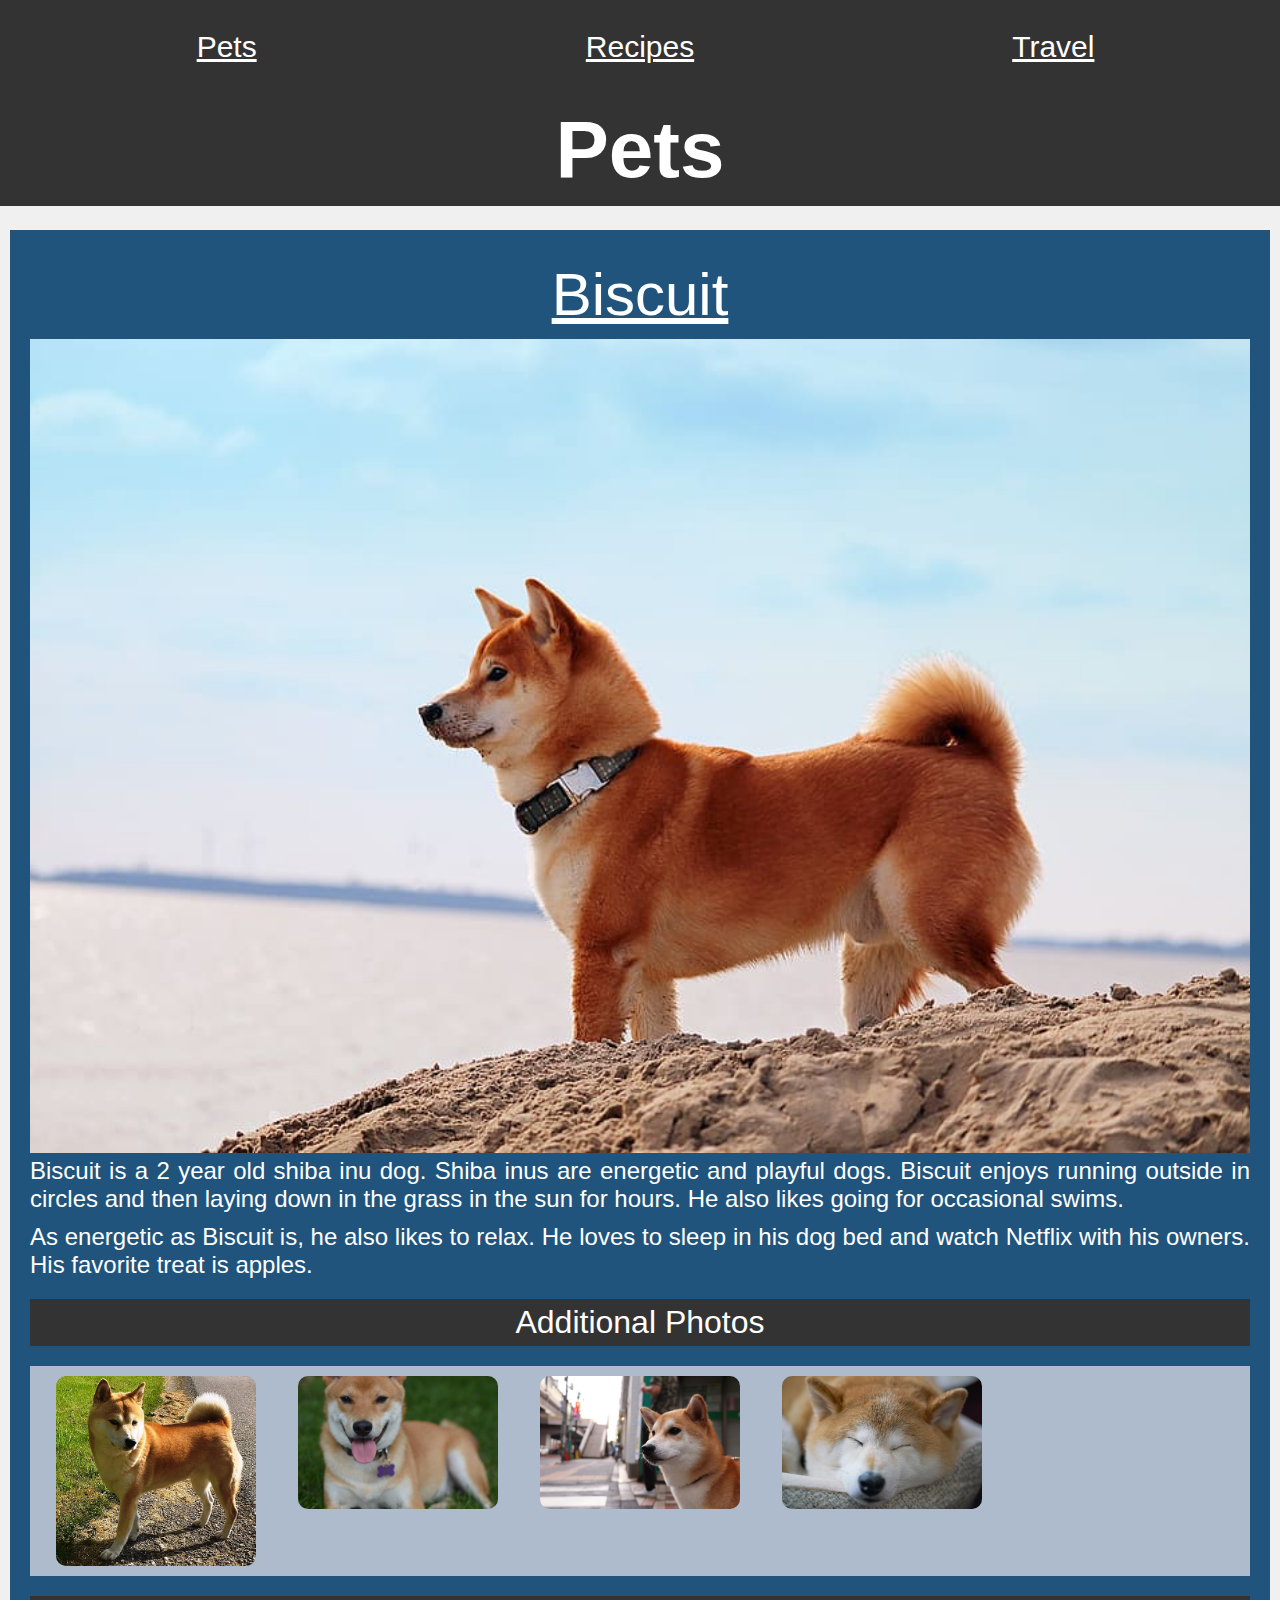
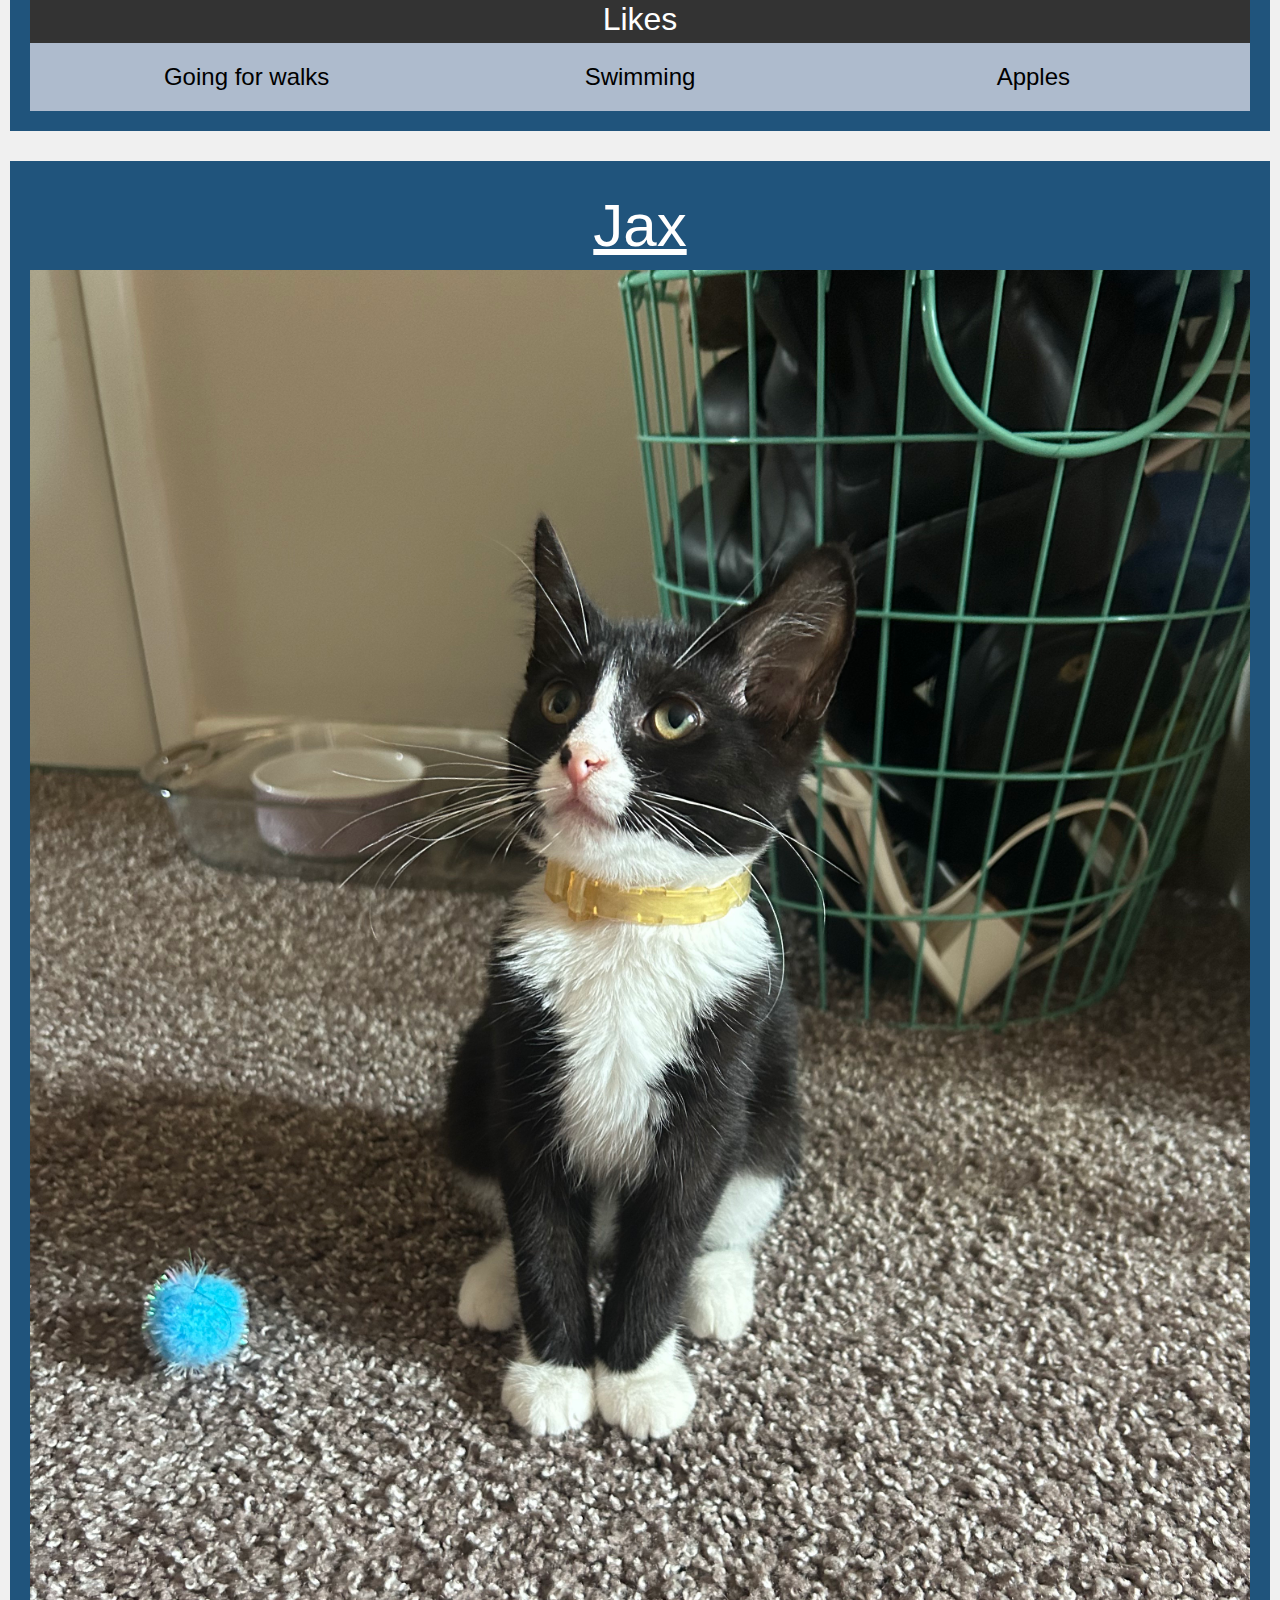
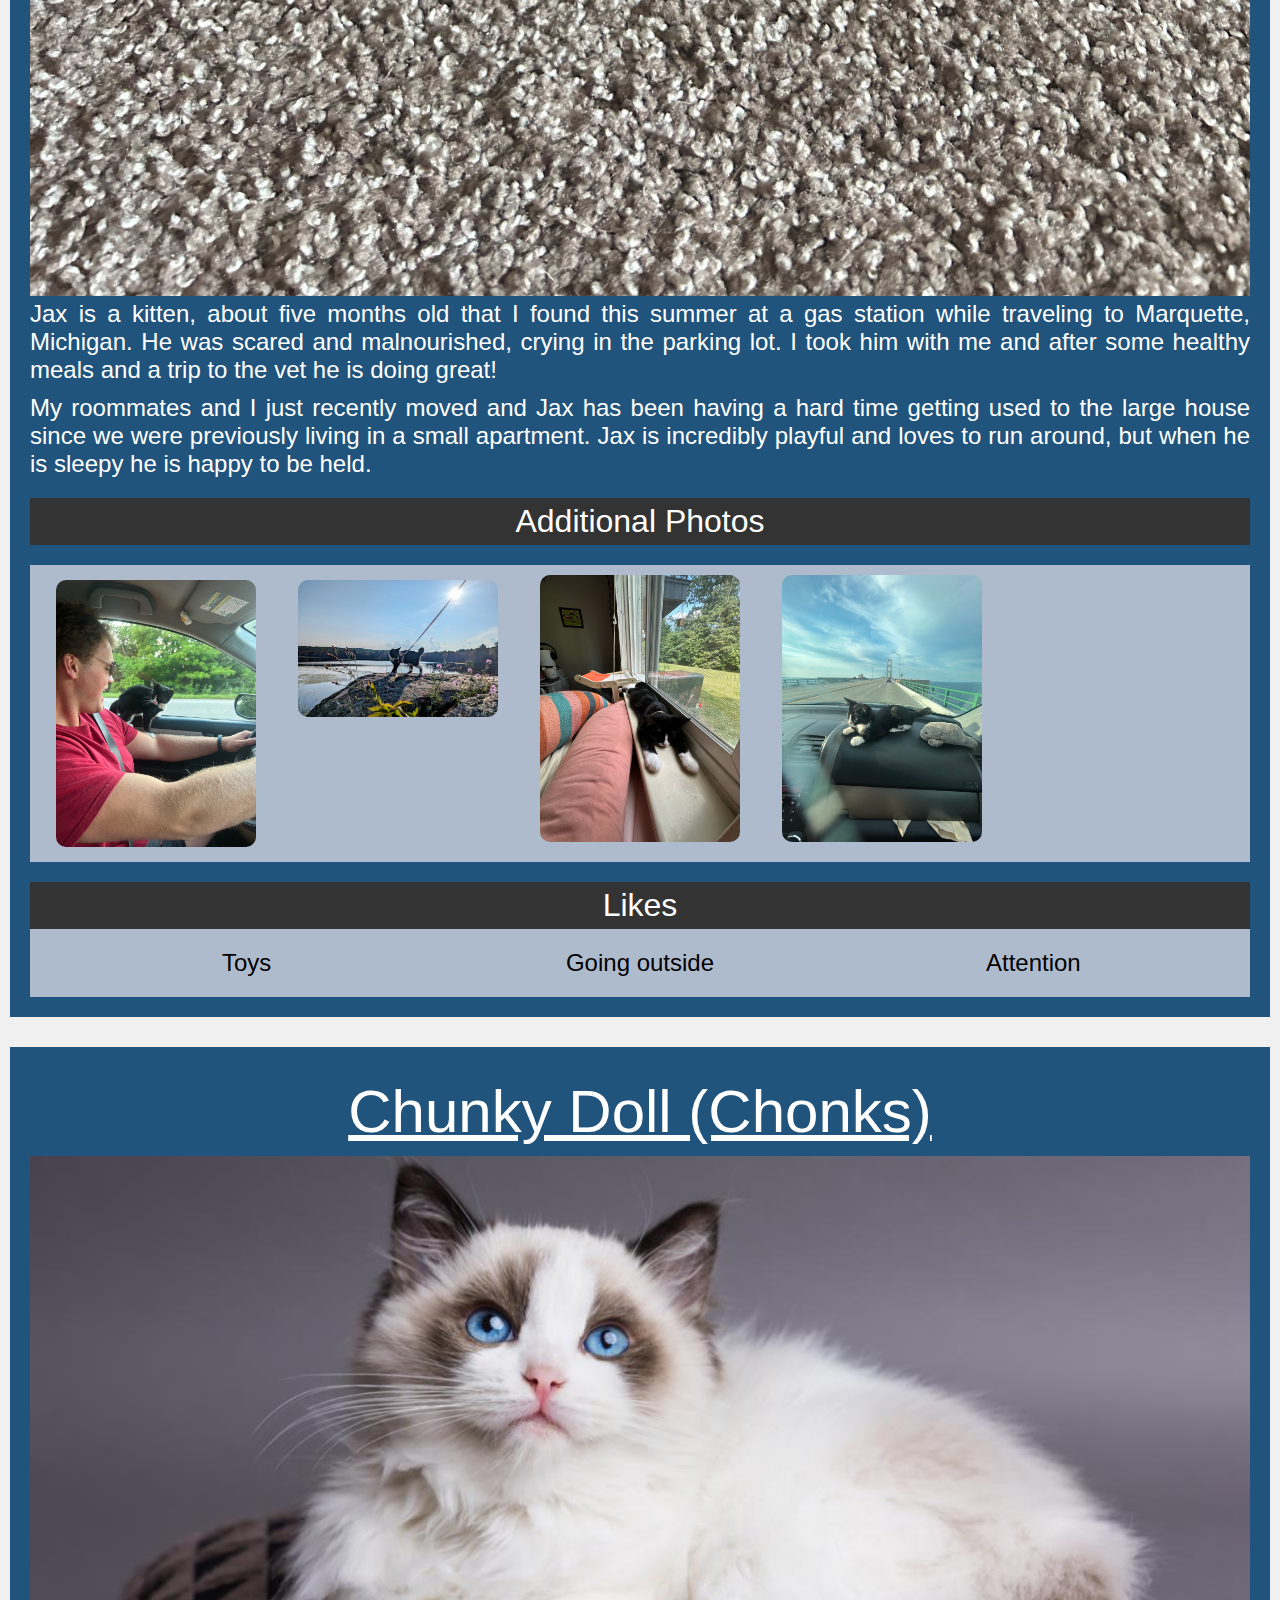
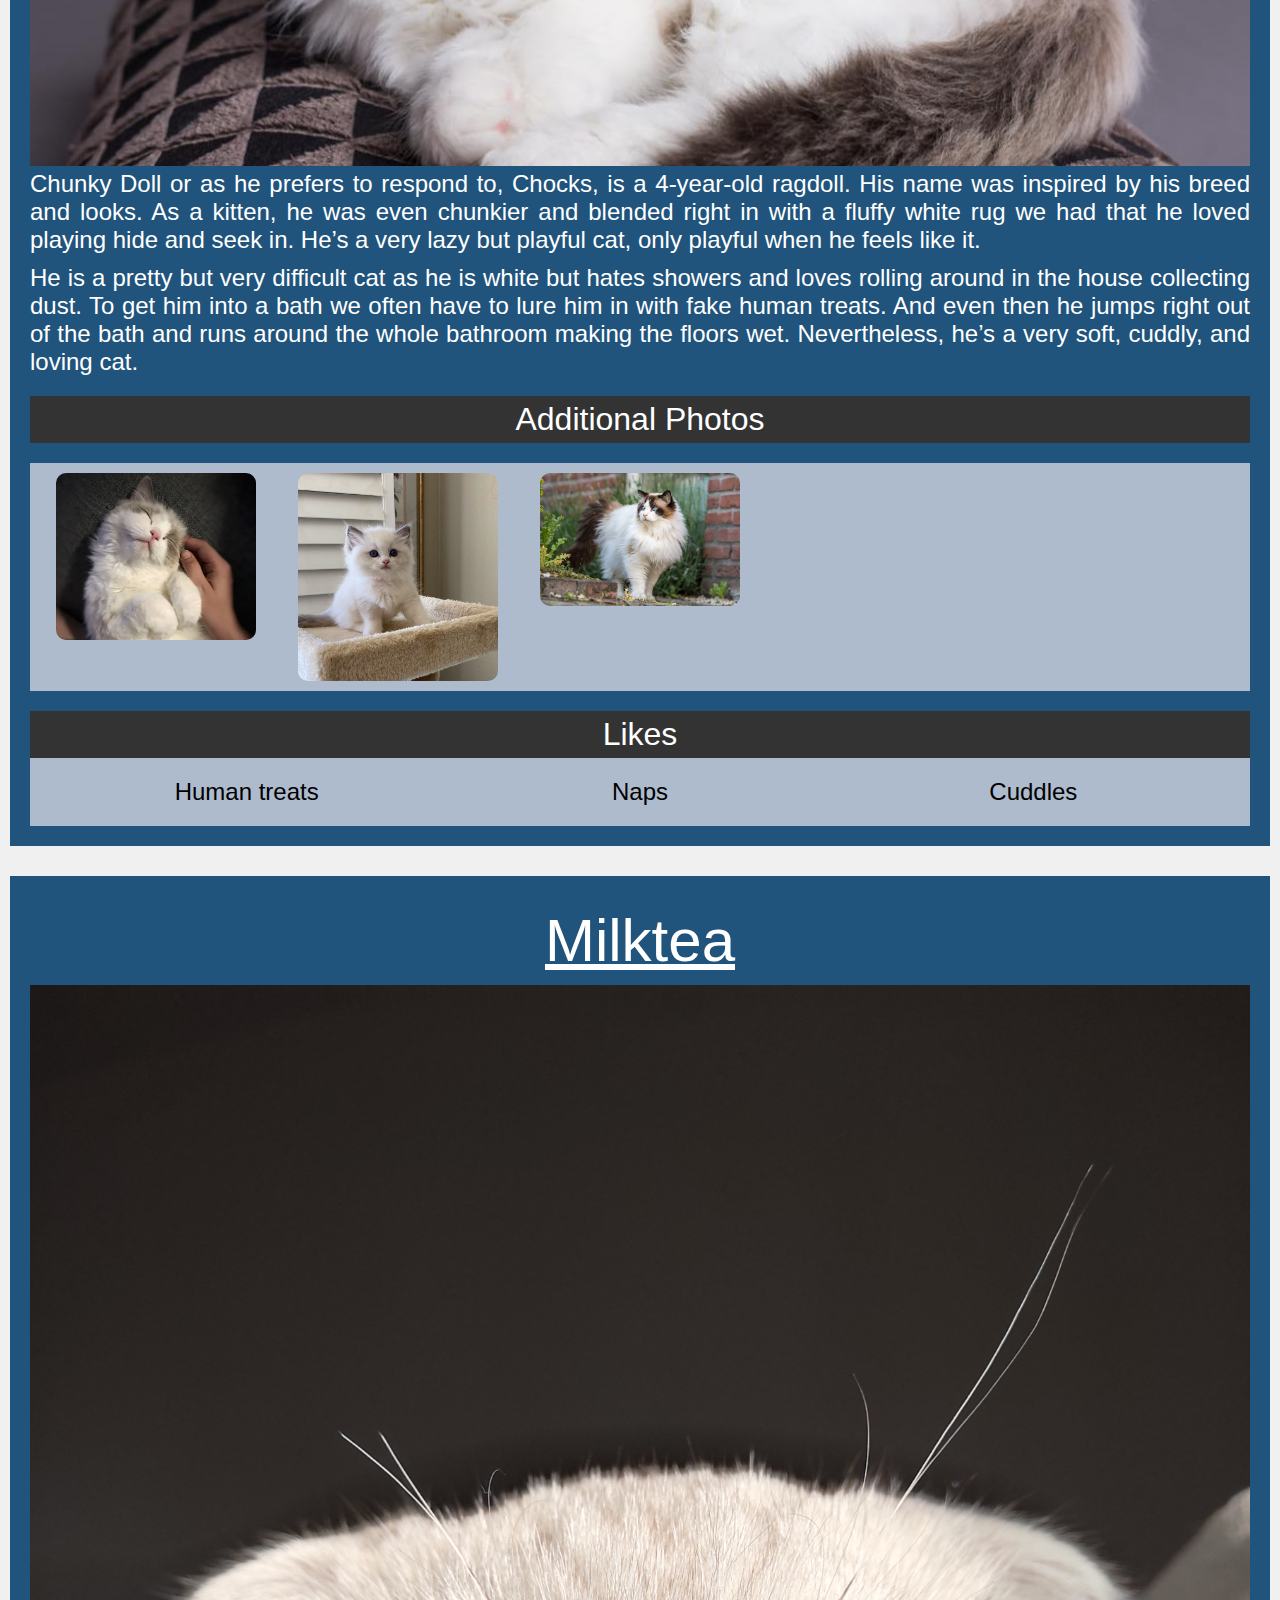
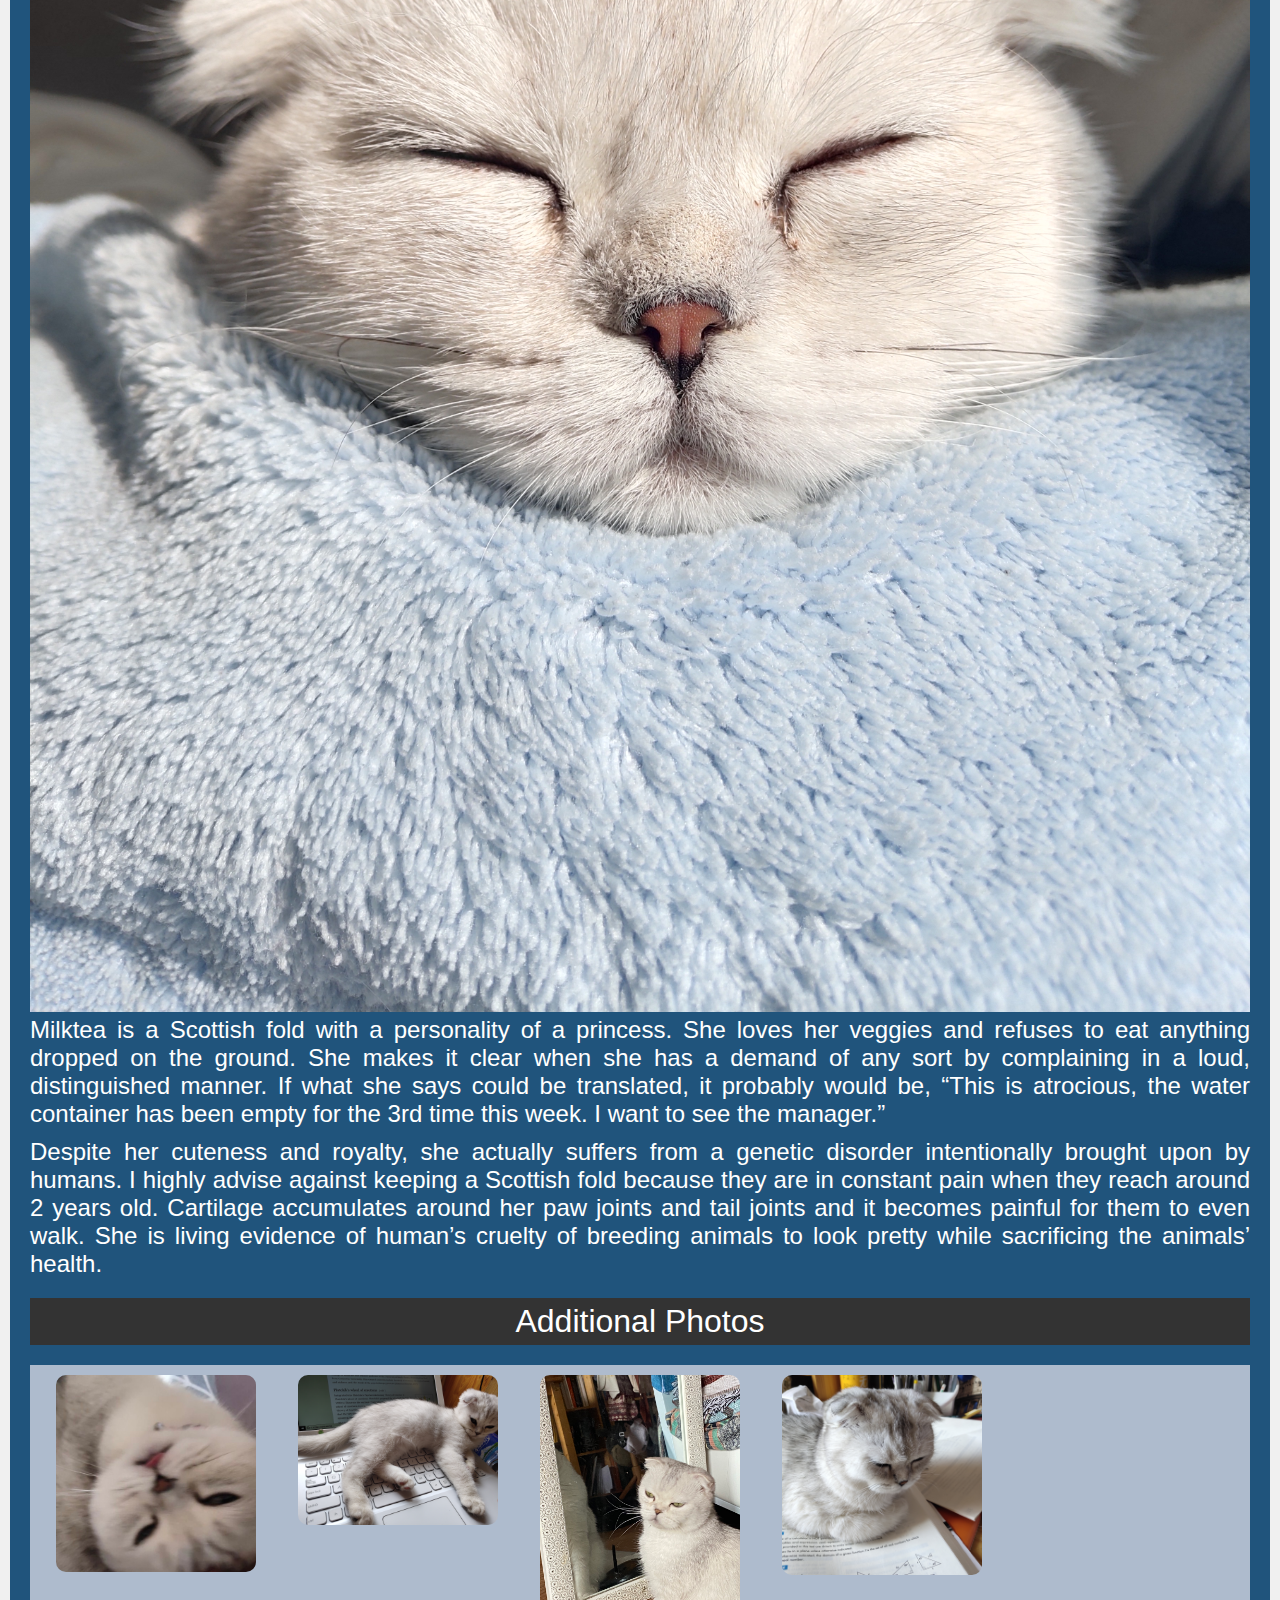
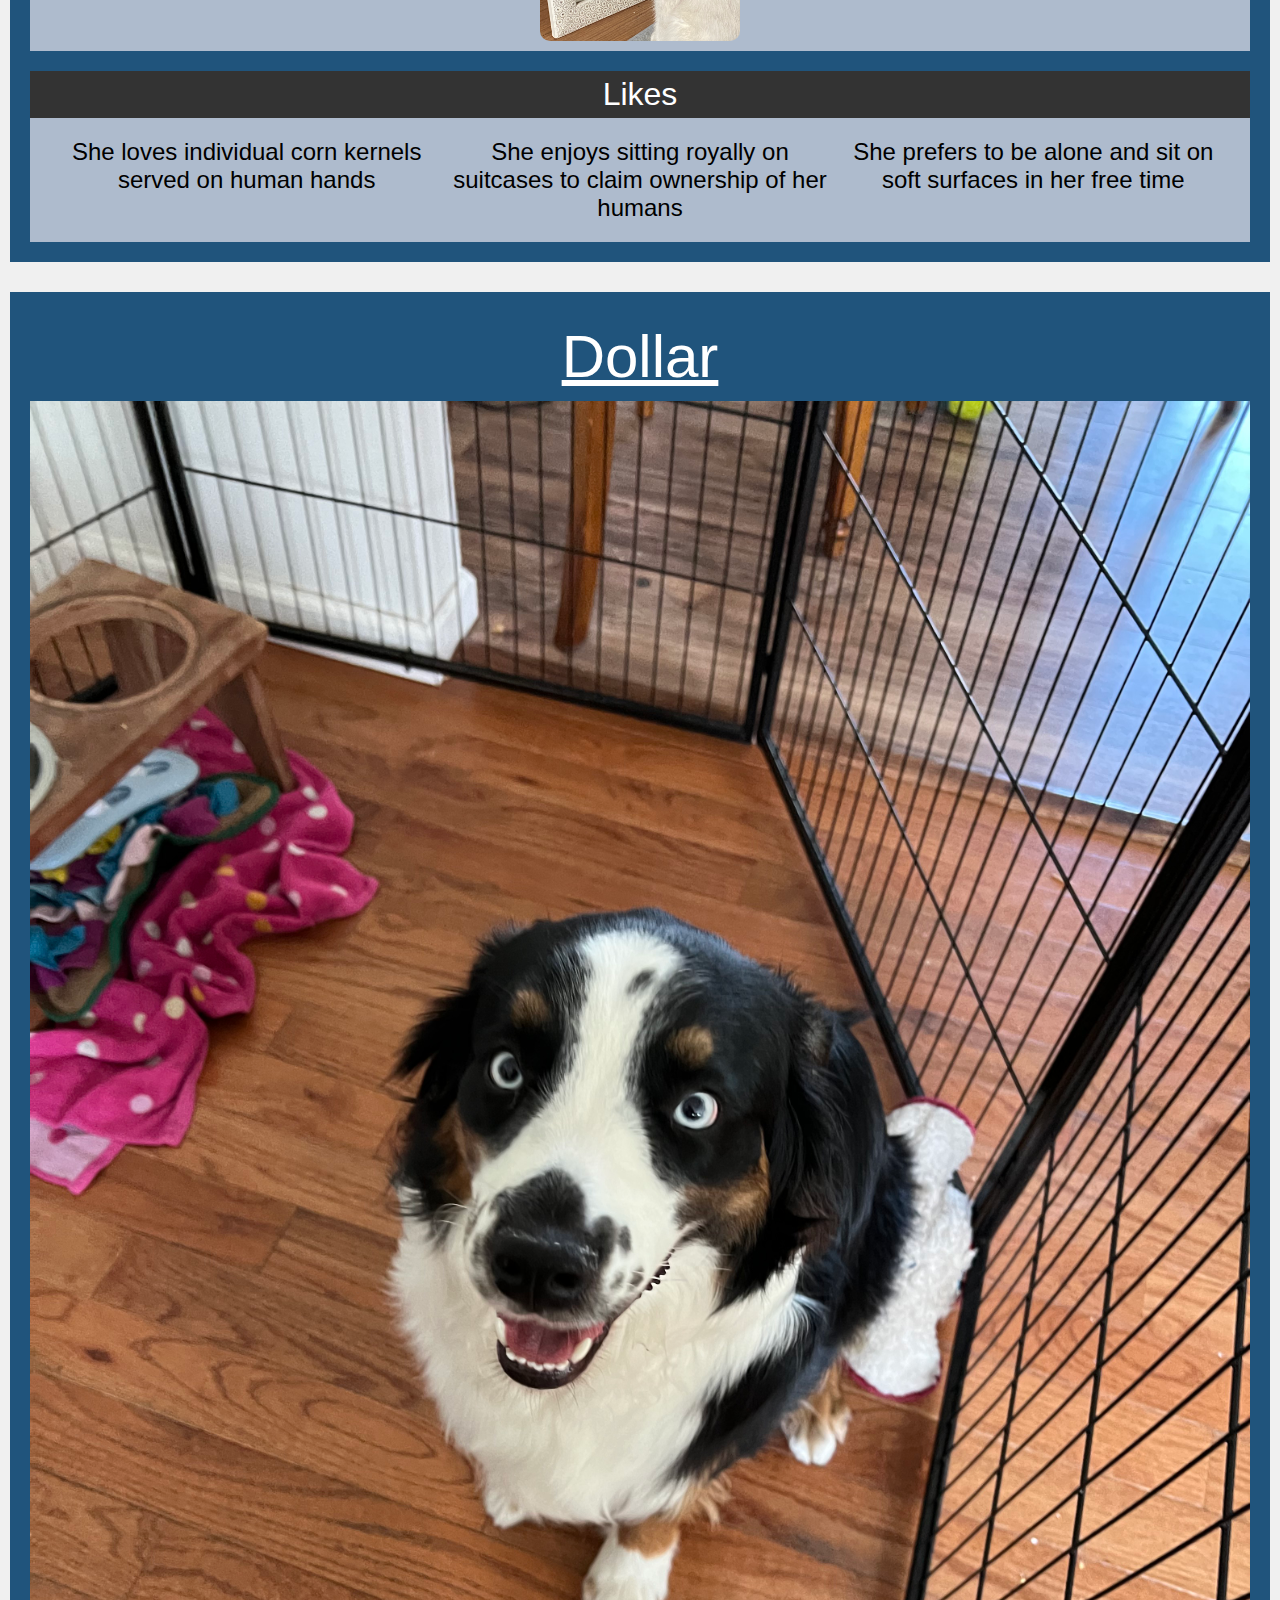
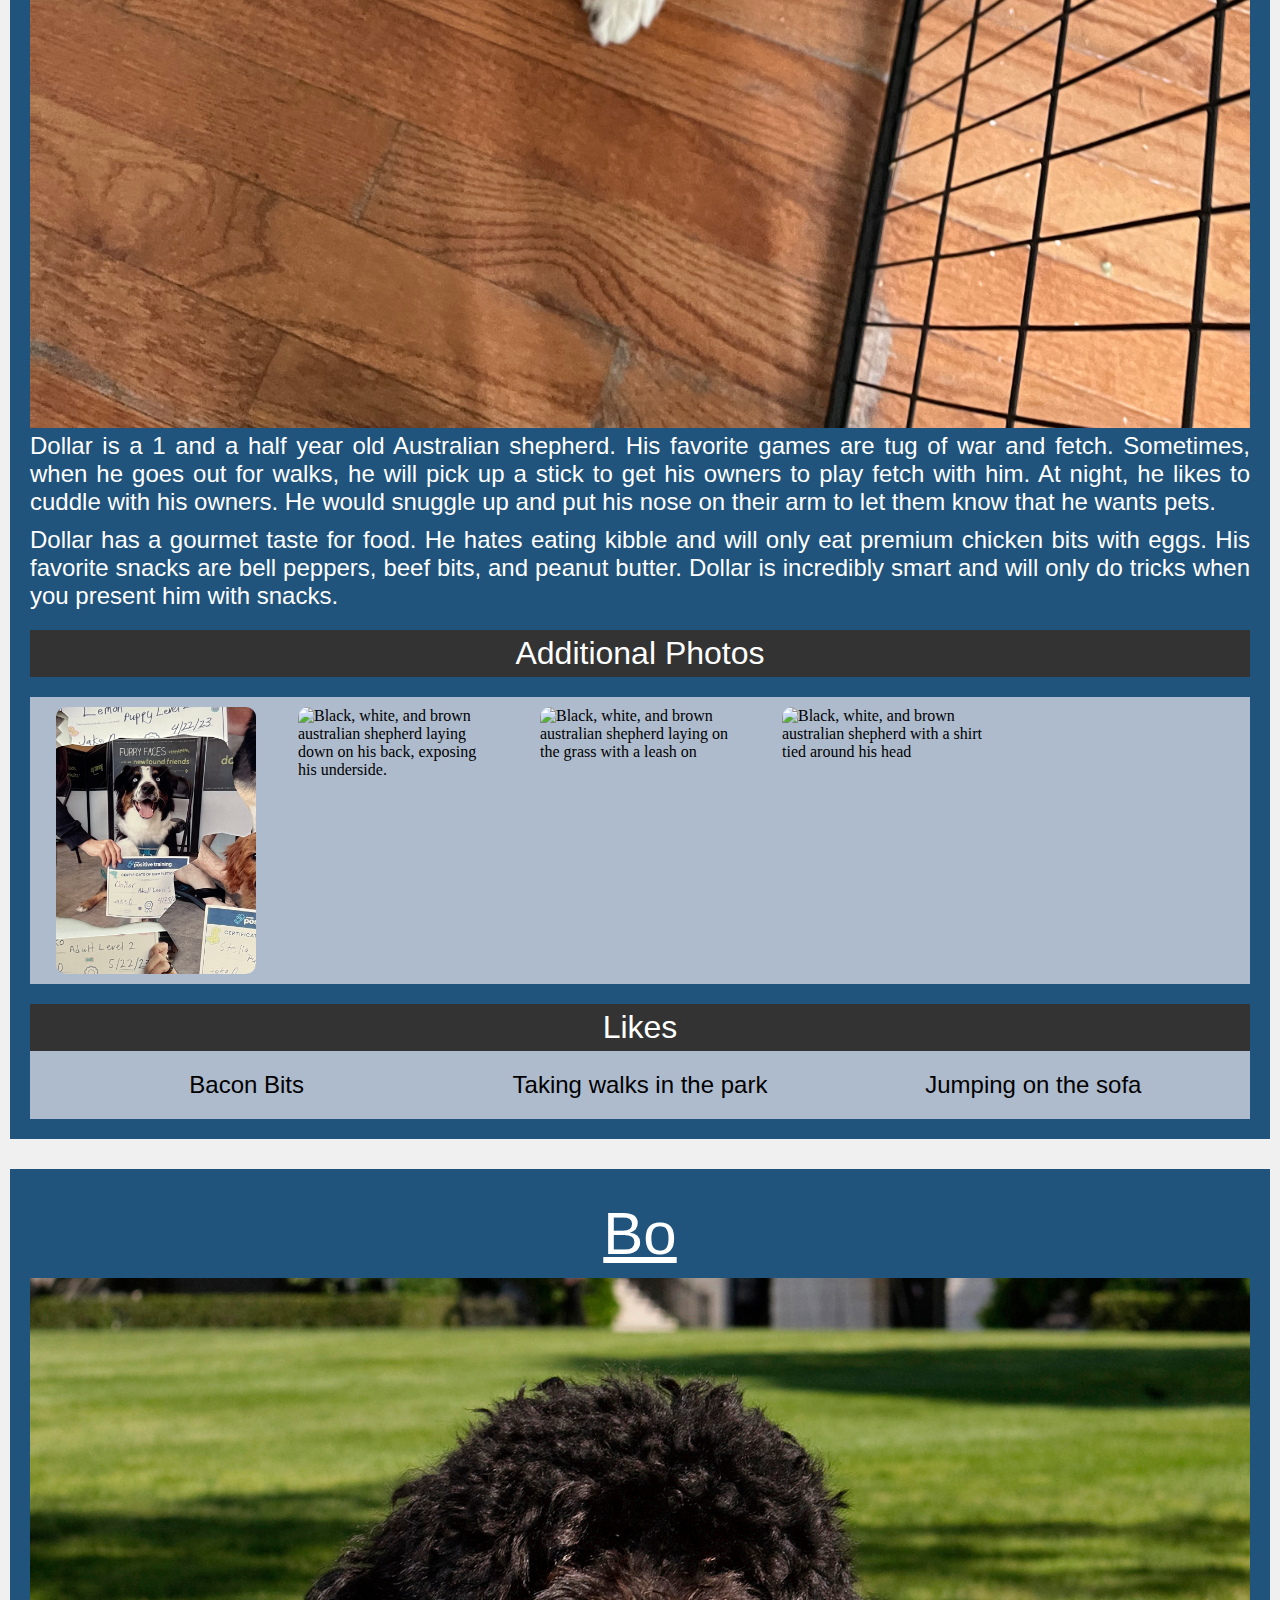
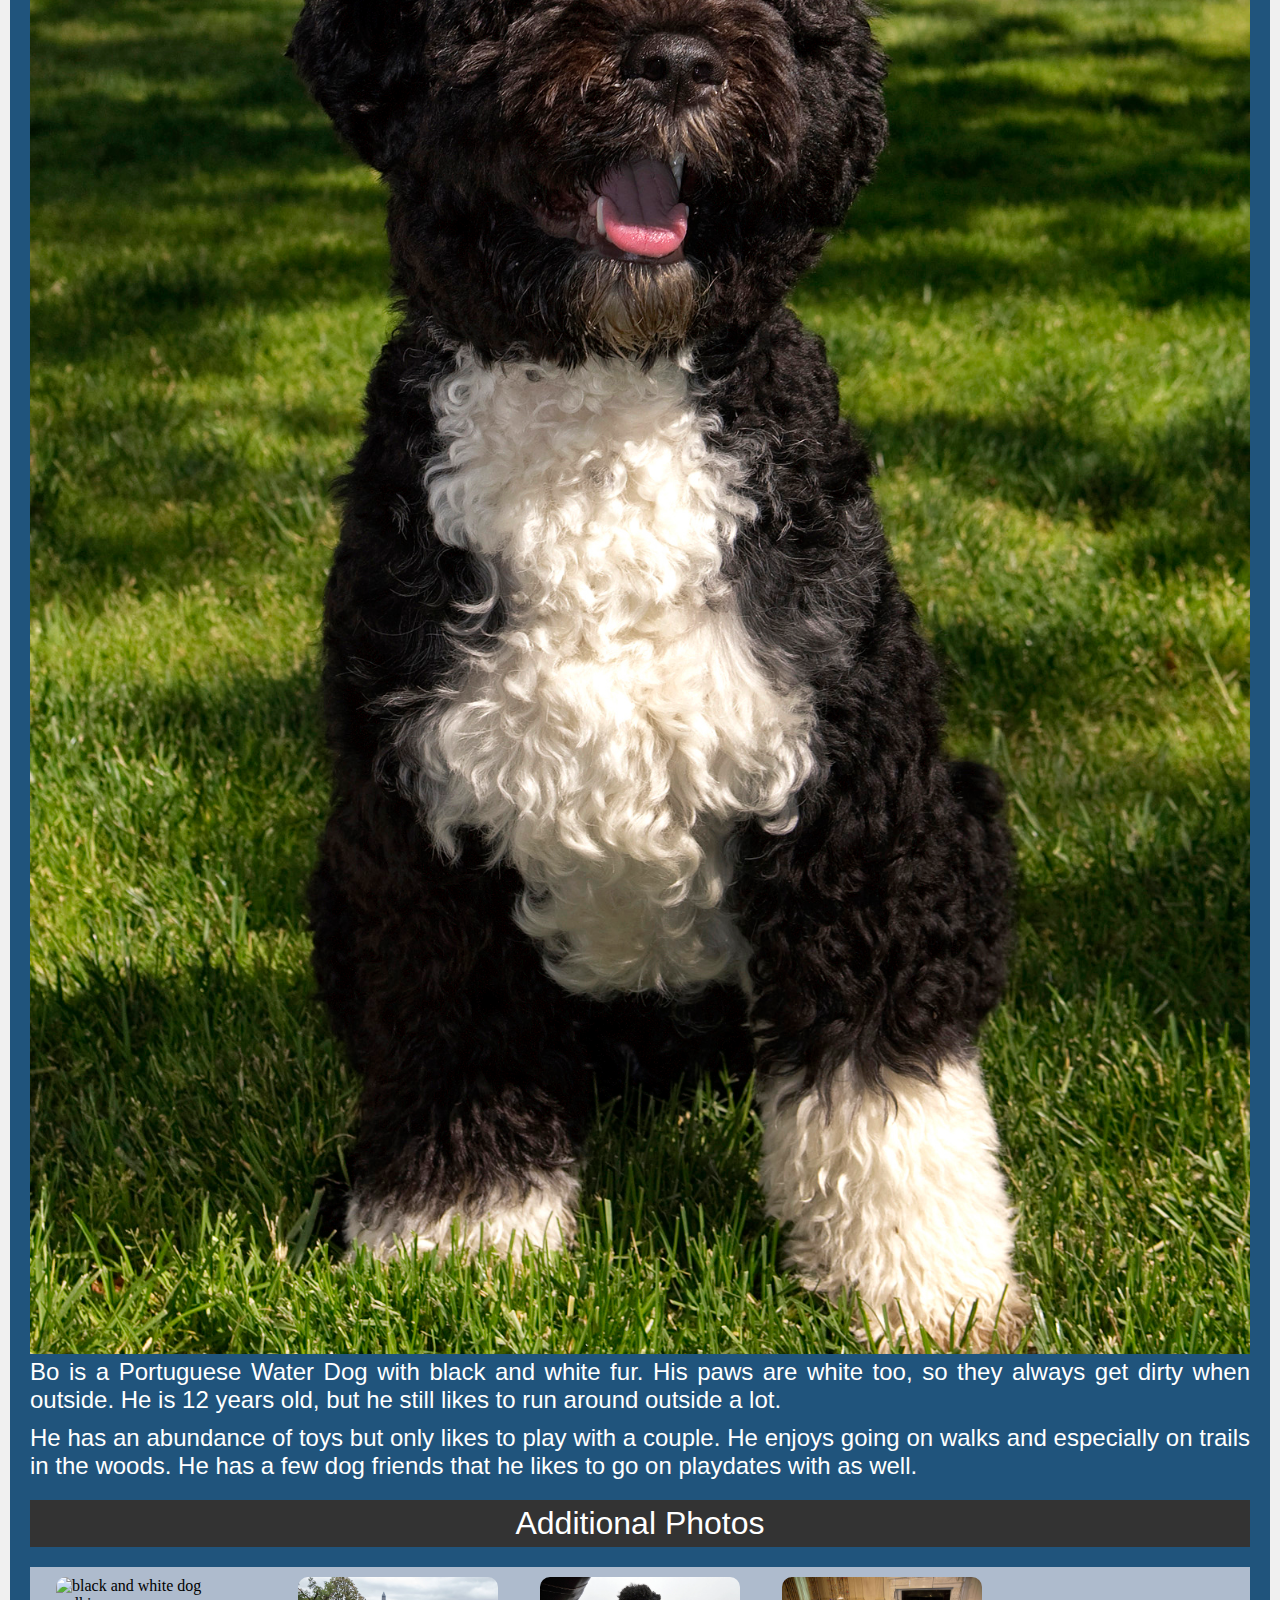
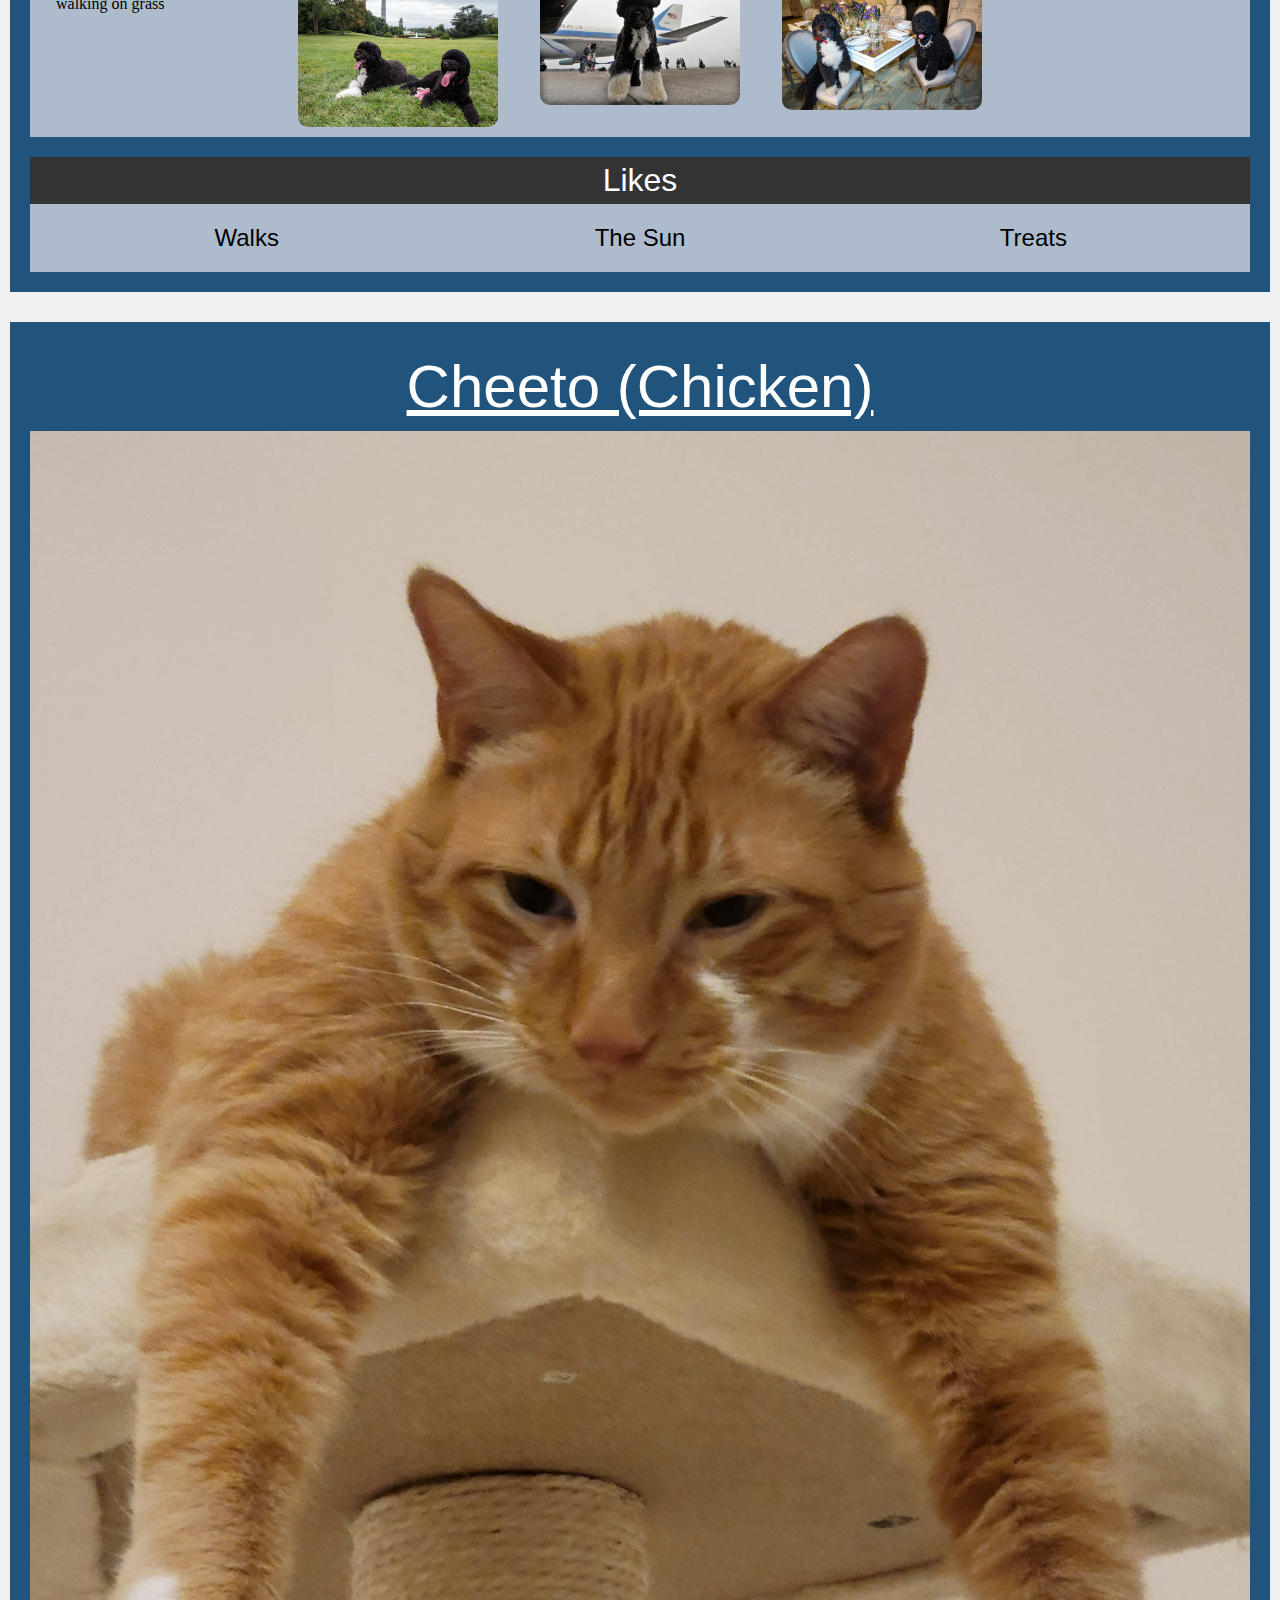
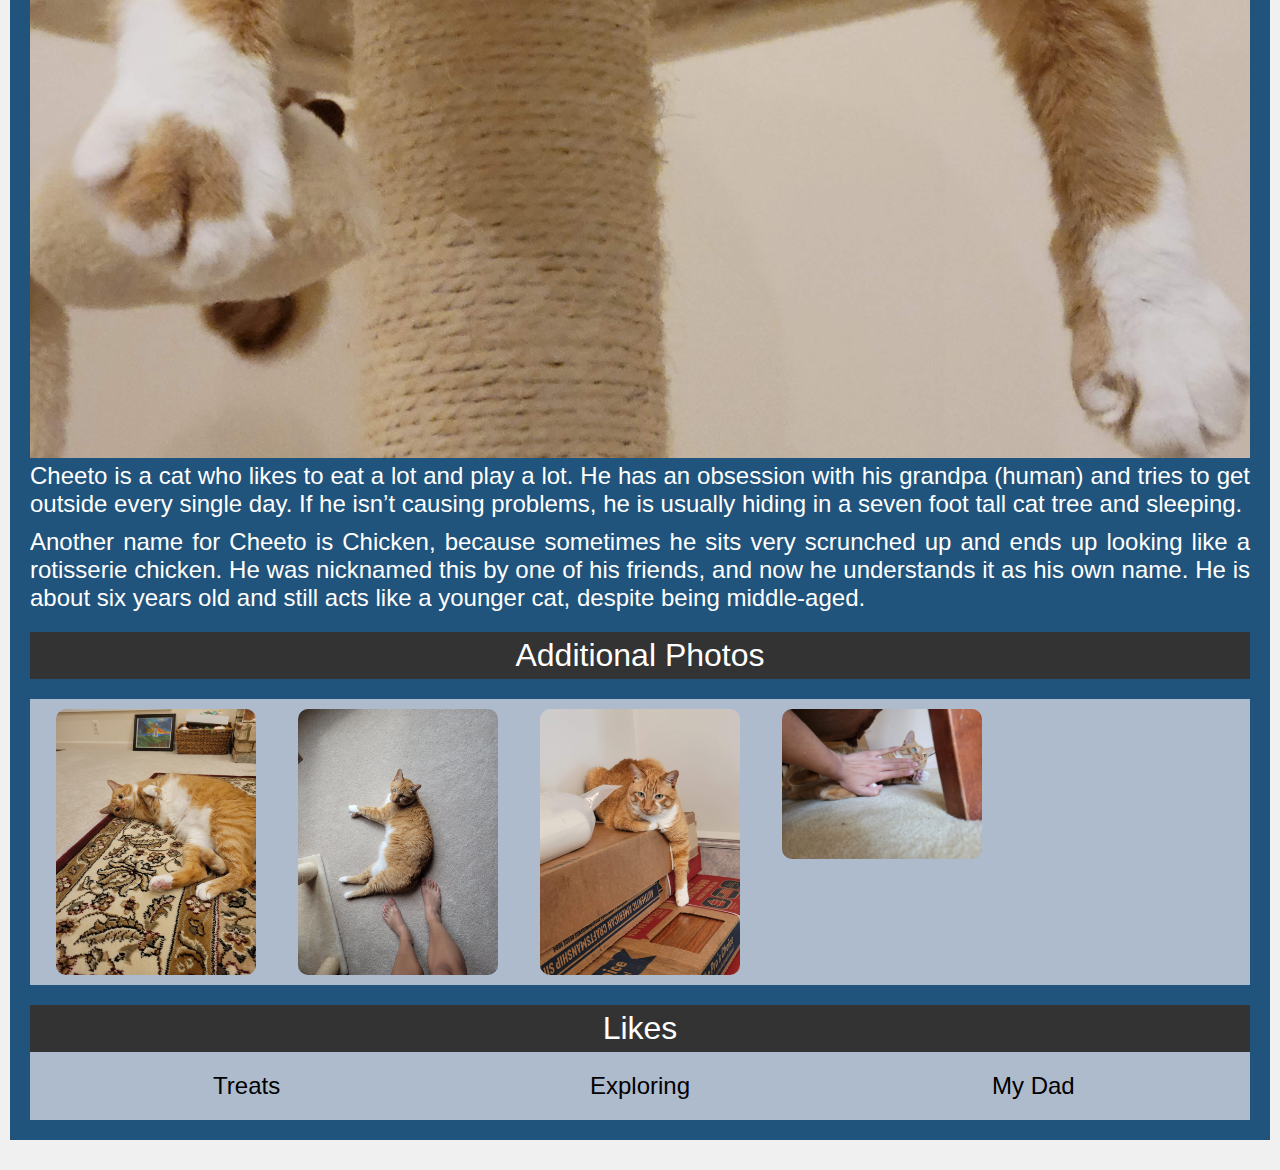
==== index.html @ c6fe86e6 "tablet view complete other than the new unique change" ====
<!DOCTYPE html>
<html lang="en">
<head>
    <meta charset="UTF-8">
    <meta name="viewport" content="width=device-width, initial-scale=1.0">
    <title>Pets</title>
    <link rel="stylesheet" href="css/style.css">
    <link rel="stylesheet" href="css/reset.css">
</head>
<body>
    <div class="skip">
        <a href = "">Skip to Main Content</a>
    </div>
    
    <div class="headerPlusNav">
            <div class="nav-bar" id="navBar">
                <div class="nav-toggle" id="navToggle" onclick="show()">
                    <span></span>
                    <span></span>
                    <span></span>
                </div>
                <ul class="nav-links" id="navLinks">
                    <li class="pets-link"> <a href="index.html">Pets</a></li>
                    <li class="recipes-link"> <a href="recipes.html">Recipes</a></li>
                    <li class="travel-link"> <a href="travel.html">Travel</a></li>
                </ul>
            </div>
        <header><h1>Pets</h1></header>
    </div>
    <main class= "content" id = "main"> 
        <div class="item-container">
            <h2>Biscuit</h2>

            <img src="Images/biscuit1.jpeg" 
            class="title-img" alt="Shiba inu sitting in front of pond with stones in the background" width="400">
            <p> Biscuit is a 2 year old shiba inu dog. Shiba inus are energetic and playful dogs. Biscuit enjoys running outside in circles and then laying down in the grass in the sun for hours. He also likes going for occasional swims.
            </p> <p> As energetic as Biscuit is, he also likes to relax. He loves to sleep in his dog bed and watch Netflix with his owners. His favorite treat is apples.
            </p>
            <h3>Additional Photos</h3>
            <div class="additional-photos">
                <img src="Images/biscuit2.jpeg" 
                alt="Biscuit standing in the sunlight" width="200">
                <img src="Images/biscuit3.jpeg" 
                alt="Biscuit smiling for the camera " width="200">
                <img src="Images/biscuit4.jpeg" 
                alt="Biscuit standing near the road" width="200">
                <img src="Images/biscuit5.jpeg" 
                alt="Biscuit sleeping" width="200">
            </div>
            <h3>Likes</h3> <ul>
            <div class="likes">
                    <li>Going for walks</li>
                    <li>Swimming</li>
                    <li>Apples</li>
                </div>
                </ul>
            <!-- Allison Lee -->
        </div>
        
        <div class="item-container">
            <h2>Jax</h2>

            <img src="Images/Jax.jpg" 
            class="title-img" alt="A black and white kitten sitting down and wearing a yellow collar." width="400">
            <p> Jax is a kitten, about five months old that I found this summer at a gas station while traveling to Marquette, Michigan. He was scared and malnourished, crying in the parking lot. I took him with me and after some healthy meals and a trip to the vet he is doing great!</P>
            <p> My roommates and I just recently moved and Jax has been having a hard time getting used to the large house since we were previously living in a small apartment. Jax is incredibly playful and loves to run around, but when he is sleepy he is happy to be held. </p>
            <h3>Additional Photos</h3>
            <div class="additional-photos">
                <img class = "thumbnail" src="Images/JaxandMax.jpg" 
                alt="Black and white kitten standing on the driver’s arm while on a road trip." width="200">
                <img class = "thumbnail" src="Images/JaxHarlowLake.jpg" 
                alt="Black and white kitten on a leash standing on a rock above a lake. " width="200">
                <img src="Images/JaxSleeping.jpg" 
                alt="Black and white kitten sleeping on a windowsill." width="200">
                <img src="Images/JaxDashboard.jpg" 
                alt="Black and white kitten lying on the dashboard of a car while crossing the Mackinac Bridge." width="200">
            </div>

            <h3>Likes</h3> 
            <ul>
                    <div class="likes">
                    <li>Toys</li>
                    <li>Going outside</li>
                    <li>Attention</li>
                </div>
                </ul>
            <!-- Hudson Bush -->
        </div>
        <div class="item-container">
            <h2>Chunky Doll (Chonks)</h2>
            <img class="title-img" width="400" src="Images/chonks.jpg" alt="Furry white and dark brown ragdoll.">
            <p>Chunky Doll or as he prefers to respond to, Chocks, is a 4-year-old ragdoll. His name was inspired by his breed and looks. As a kitten, he was even chunkier and blended right in with a fluffy white rug we had that he loved playing hide and seek in. He’s a very lazy but playful cat, only playful when he feels like it.</p>
            <p>He is a pretty but very difficult cat as he is white but hates showers and loves rolling around in the house collecting dust. To get him into a bath we often have to lure him in with fake human treats. And even then he jumps right out of the bath and runs around the whole bathroom making the floors wet. Nevertheless, he’s a very soft, cuddly, and loving cat.</p>
            <h3>Additional Photos</h3>
            <div class="additional-photos">
                <img width="200" src="Images/chonks_happy.JPG" alt="Younger Chonks being played with">
                <img width="200" src="Images/chonks_baby.JPG" alt="Baby Chonks on a cat bed">
                <img width="200" src="Images/chonks_neutral.JPG" alt="Chonks standing tall fully clean and white">
            </div>
            <h3>Likes</h3>
            <ul>
                <div class="likes">
                    <li>Human treats</li>
                    <li>Naps</li>
                    <li>Cuddles</li>
                </div>
                </ul>
            <!-- Syeda Shahriah -->
        </div>
        <div class="item-container">
            <h2>Milktea</h2>

            <img src="Images/Main.JPG" 
            class="title-img" alt="Milktea taking a nap" width="400">
            <p> Milktea is a Scottish fold with a personality of a princess. She loves her veggies and refuses to eat anything dropped on the ground. She makes it clear when she has a demand of any sort by complaining in a loud, distinguished manner. If what she says could be translated, it probably would be, “This is atrocious, the water container has been empty for the 3rd time this week. I want to see the manager.”
            </p> <p> Despite her cuteness and royalty, she actually suffers from a genetic disorder intentionally brought upon by humans. I highly advise against keeping a Scottish fold because they are in constant pain when they reach around 2 years old. Cartilage accumulates around her paw joints and tail joints and it becomes painful for them to even walk. She is living evidence of human’s cruelty of breeding animals to look pretty while sacrificing the animals’ health.  
            </p>
            <h3>Additional Photos</h3>
            <div class="additional-photos">
                <img src="Images/Milktea_comfy.jpg" 
                alt="Milktea enjoying a good massage" width="200">
                <img src="Images/Milktea_laptop.JPG" 
                alt="Baby Milktea On Laptop" width="200">
                <img src="Images/Milktea_mirror.jpeg" 
                alt="Milktea sighing at mirror" width="200">
                <img src="Images/Milktea_catbox.JPG" 
                alt="Milktea Catbox position" width="200">
            </div>
            <h3>Likes</h3> 
            <ul>
                <div class="likes">
                    <li>She loves individual corn kernels served on human hands</li>
                    <li>She enjoys sitting royally on suitcases to claim ownership of her humans</li>
                    <li>She prefers to be alone and sit on soft surfaces in her free time</li>
                </div>
                </ul>
            <!-- Olive Ren -->
        </div>
        <div class="item-container">
            <h2>Dollar</h2>

            <img src="Images/Dollar1.jpeg" 
            class="title-img" alt="Black, white and brown australian shepherd in a playpen looking up with a food bowl and towels on the side.             " width="400">
            <p> Dollar is a 1 and a half year old Australian shepherd. His favorite games are tug of war and fetch. Sometimes, when he goes out for walks, he will pick up a stick to get his owners to play fetch with him. At night, he likes to cuddle with his owners. He would snuggle up and put his nose on their arm to let them know that he wants pets.
            </p> <p>  Dollar has a gourmet taste for food. He hates eating kibble and will only eat premium chicken bits with eggs. His favorite snacks are bell peppers, beef bits, and peanut butter. Dollar is incredibly smart and will only do tricks when you present him with snacks. 
            </p>
            <h3>Additional Photos</h3>
            <div class="additional-photos">
                <img src="Images/Dollar2.jpeg" 
                alt="Black, white, and brown australian shepherd in a photograph with a certificate in front of him. 
                " width="200">
                <img src="Images/Dollar3.jpeg" 
                alt="Black, white, and brown australian shepherd laying down on his back, exposing his underside. " width="200">
                <img src="Images/Dollar4.jpeg" 
                alt="Black, white, and brown australian shepherd laying on the grass with a leash on" width="200">
                <img src="Images/Dollar5.PNG" 
                alt="Black, white, and brown australian shepherd with a shirt tied around his head" width="200">
            </div>
            <h3>Likes</h3> 
            <ul>
                <div class="likes">
                    <li>Bacon Bits</li>
                    <li>Taking walks in the park</li>
                    <li>Jumping on the sofa</li>
                </div>
            </ul>
            <!-- Jing Li -->
        </div>
         <div class="item-container">
            <h2>Bo</h2>
            <img class="title-img" width="400" src="Images/bo.jpg" alt="Black and white dog sitting on grass.">
            <p> Bo is a Portuguese Water Dog with black and white fur. His paws are white too, so they always get dirty when outside. He is 12 years old, but he still likes to run around outside a lot. </p>
            <p>He has an abundance of toys but only likes to play with a couple. He enjoys going on walks and especially on trails in the woods. He has a few dog friends that he likes to go on playdates with as well.
            </p>
            <h3>Additional Photos</h3>
            <div class="additional-photos">
                <img width="200" src="Images/bo_walking.jpg" alt="black and white dog walking on grass">
                <img width="200" src="Images/bo_and_friend.jpg" alt="black and white dog sitting by other black dog">
                <img width="200" src="Images/bo_plane.jpg" alt="black and white dog in front of airplane">
                <img width="200" src="Images/bo_chair.jpg" alt="black and white dog sitting on top of chair">
            </div>
            <h3>Likes</h3>
            <ul>
                <div class="likes">
                    <li>Walks</li>
                    <li>The Sun</li>
                    <li>Treats</li>
                </div>
            </ul>
            <!-- Joseph Schaubroeck -->
        </div>
        <div class="item-container">
            <h2>Cheeto (Chicken)</h2>

            <img src="Images/cheeto_cattree.jpg" 
            class="title-img" alt="Orange cat hanging paws off a cat tower" width="400">
            <p> Cheeto is a cat who likes to eat a lot and play a lot. He has an obsession with his grandpa (human) and tries to get outside every single day. If he isn’t causing problems, he is usually hiding in a seven foot tall cat tree and sleeping.</P>
            <p>Another name for Cheeto is Chicken, because sometimes he sits very scrunched up and ends up looking like a rotisserie chicken. He was nicknamed this by one of his friends, and now he understands it as his own name. He is about six years old and still acts like a younger cat, despite being middle-aged. 
            </p>
            <h3>Additional Photos</h3>
            <div class="additional-photos">
                <img src="Images/cheeto_carpet.jpg" 
                alt="Cheeto laying sideways on the carpet." width="200">
                <img src="Images/cheeto_moon.jpg" 
                alt="Cheeto lying in the sun in a half moon crescent shape" width="200">
                <img src="Images/cheeto_boxes.jpg" 
                alt="Cheeto lying on boxes with one leg hanging off." width="200">
                <img src="Images/cheeto_attack.jpg" 
                alt="Cheeto attacking a hand trying to pet him." width="200">
            </div>
            <h3>Likes</h3> 
            <ul>
                <div class="likes">
                    <li>Treats</li>
                    <li>Exploring</li>
                    <li>My Dad</li>
                </div>
            </ul>
            <!-- Divya Shankar    -->
        </div>
        <script src="script.js"></script>
    </main>
</body>
</html>
---- css/style.css ----
body {
  margin: 0;
  padding: 0;
  background-color: #f0f0f0;
}

.skip {
  position: absolute!important;
  overflow: hidden;
  width: 1px;
  height: 1px;
  margin: -1px;
  padding: 0;
  border: 0;
  clip: rect(0 0 0 0);
  word-wrap: normal!important;
}

header {
  font-family: Verdana, sans-serif;
  background-color: #333;
  color: white;
  text-align: center;
  padding: 10px;
  font-size: 70px;
}
h1 {
  font-family: Verdana, sans-serif;
  text-align: center;
  font-size: 50px;
  margin: auto;
  padding:10px;
  font-weight: bold;
}
h2 {
  font-family: Verdana, sans-serif;
  text-decoration: underline;
  text-align: center;
  font-size: 40px;
  margin: auto;
  padding:10px;
}


main {
  padding: 10px;
  display: grid;
  grid-template-columns: repeat(auto-fill, minmax(200px, 1fr));
  gap: 30px;
  justify-items: center;
  margin: 20px auto;
}

.content {
  margin-left: 0;
  transition: left 0.5s;
}

img {
  max-width: 100%;
  height: auto;
  margin-left: auto;
  margin-right: auto;
}

p {
  text-align: justify;
  margin-bottom: 10px;
  font-family: Verdana, sans-serif;
}

h3 {
  background-color: #333;
  color: white;
  padding: 5px;
  margin-top: 20px;
  font-family: 'Verdana', sans-serif;
  text-align: center;
}


.item-container{
  background-color: #20547C;
  color: white;
  padding: 20px;
}

.additional-photos{
  display: grid;
  grid-template-columns: repeat(auto-fill, minmax(200px, 1fr));
  gap: 10px;
  justify-items: center;
  margin: 20px auto;
  background: #aebbcd;
  padding: 10px;
  color: black;
}

.additional-photos img {
  max-width: 100%;
  height: auto;
  border-radius: 10px;
}

.thumbnail {
  margin: 5px;
}

ul {
  list-style-type: square;
  padding: 20px;
  background: #aebbcd;
  color: black;
  font-family: Verdana, sans-serif;
}
ol {
  list-style-type: square;
  padding: 20px;
  background: #aebbcd;
  color: black;
  font-family: Verdana, sans-serif;
}


.recipe-info{
  background: #aebbcd;
  color: black;
}

#navBar {
  position: absolute;
  width: 150px;
  height: 100%;
  background-color: #333;
  left: -150px;
  transition: left 0.5s;
}

#navBar.active {
  left: 0;
}

ul.nav-links {
  /* list-style: none !important; */
  font-size: 20px !important;
  background-color: transparent !important;
}

ul.nav-links a {
  color: #fff !important;
  padding-top: 10px;
  padding-bottom: 10px;
  display: inline-block;
  text-decoration: none;
}

#navToggle {
  position: absolute;
  top: 30px;
  left: 180px;
}

#navToggle span{
  width: 45px;
  height: 4px;
  background: black;
  display: block;
  margin-top: 4px;
}

#main.active{
  margin-left: 150px;
}

@media (prefers-reduced-motion: reduce) {
  img[src$=".gif"] {
  display: none;
  }

  main {
    transition: none;
  }

  #navBar {
    transition: none;
  }
}

ul.nav-links a:hover {
  text-decoration: underline;
}

#navToggle:hover{
  background-color: #666;
}

.item-container a{
  text-decoration: underline;
  color: white;
}

@media screen and (min-width: 700px) {
  main {
      grid-template-columns: repeat(auto-fill, minmax(700px, 1fr));
      left: 0;
  }

  h1 {
    font-size: 80px;
  }

  h2 {
    font-size: 60px;
  }

  .nav-toggle {
    display: none;
  }

  #navBar{
    left: 0;
    position: relative;
    width: 100%;
    gap: 0px;
  }

  .headerPlusNav{
    background-color: transparent !important;
    display: grid;
    grid-template-rows: repeat(2, 1fr);
    max-height: 200px;
  }

  .nav-links{
    display: grid;
    grid-template-columns: repeat(3, 1fr);
    width: 100%;
    text-align: center;
  }

  .nav-links a{
    text-decoration: underline !important;
  }

  .pets-link:hover {
    background-color: #666;
    text-decoration: none;
  }

  .pets-link {
    grid-column-start: 1;
    grid-column-end: 2;
    text-decoration: underline;
  }
  
  .recipes-link {
    grid-column-start: 2;
    grid-column-end: 3;
    text-decoration: underline;
  }

  .recipes-link:hover {
    background-color: #666;
    text-decoration: none;
  }

  .travel-link {
    grid-column-start: 3;
    grid-column-end: -1;
    text-decoration: underline;
    text-decoration-color: white;
  }
  .travel-link:hover {
    background-color: #666;
    text-decoration: none;
  }

  header {
    padding: 0;
  }

  .title-img{
    width: 100%;
  }

  .likes{
    display: grid;
    grid-template-columns: repeat(3, 1fr);
    width: 100%;
    text-align: center;
  }

 p {
  font-size: 1.5em;
 }
 
 h3{
  font-size: 2em;
 }

 li {
  font-size: 1.5em;
 }
}
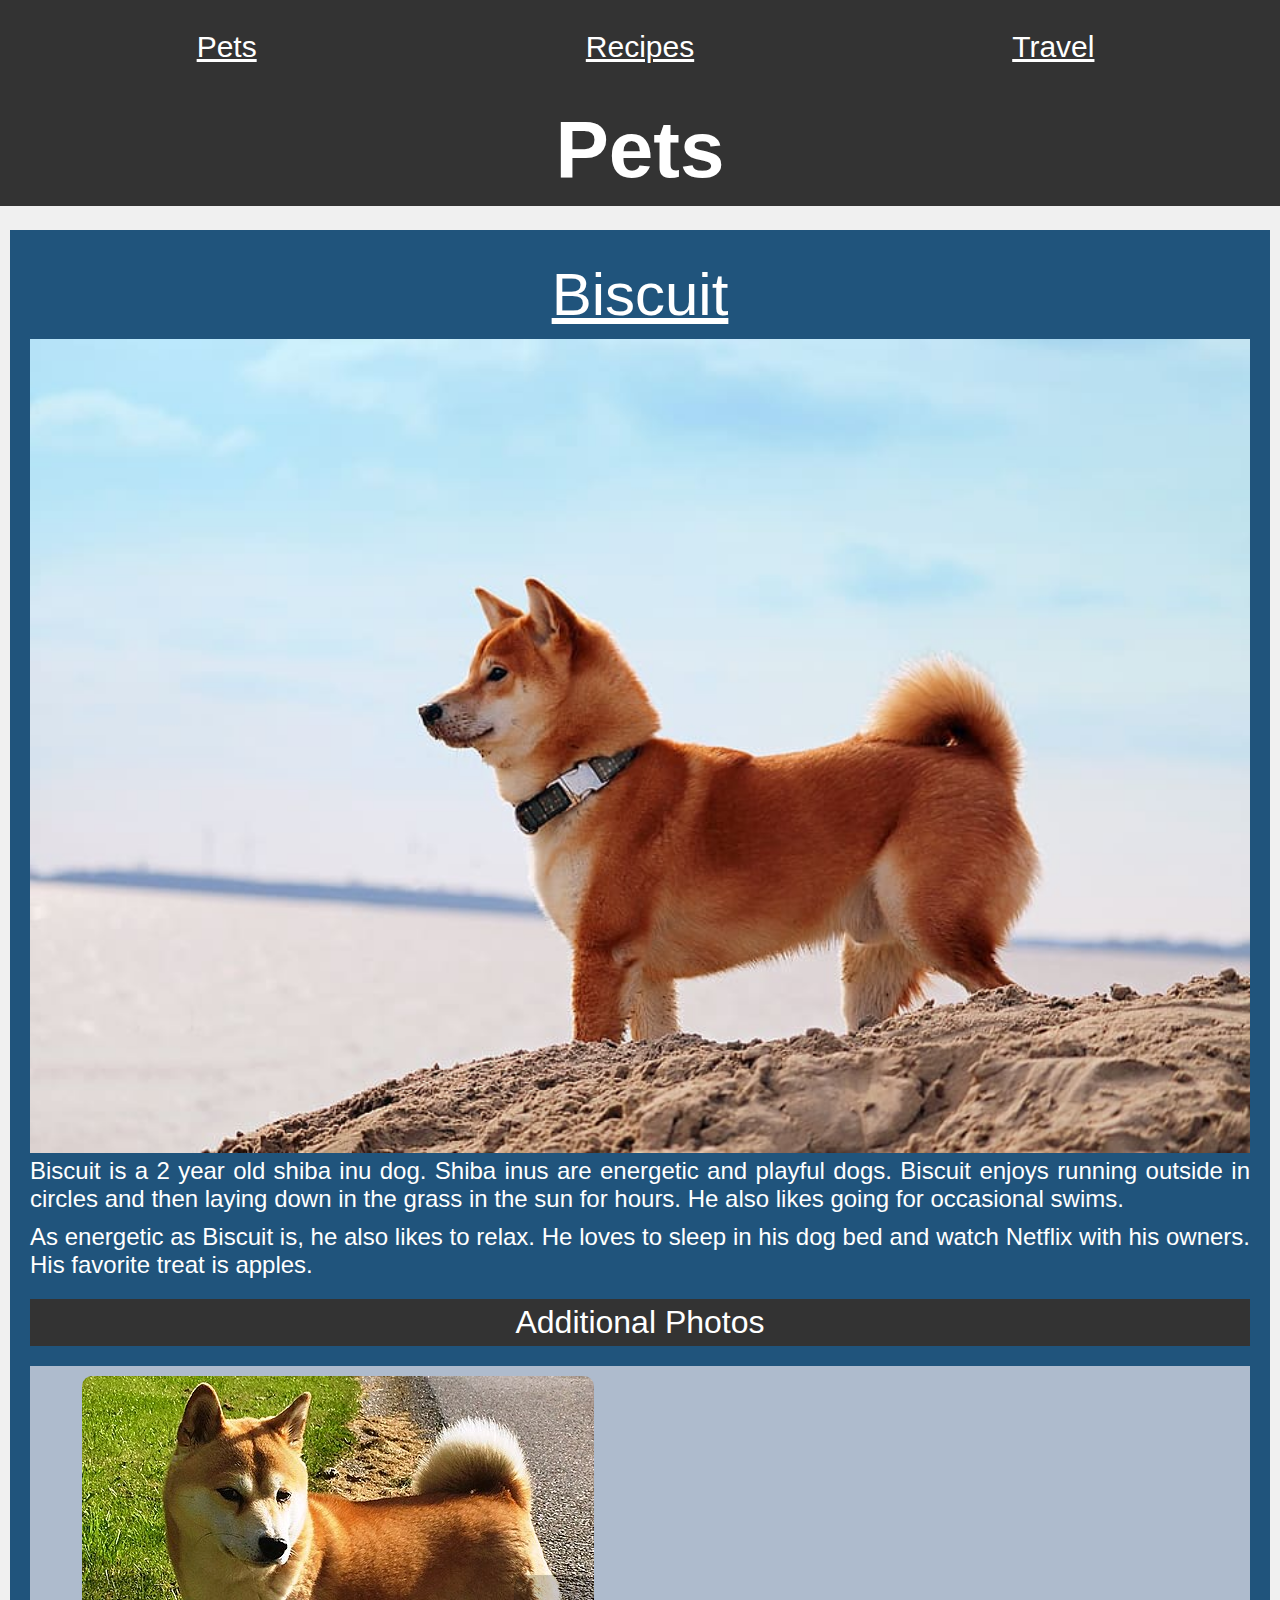
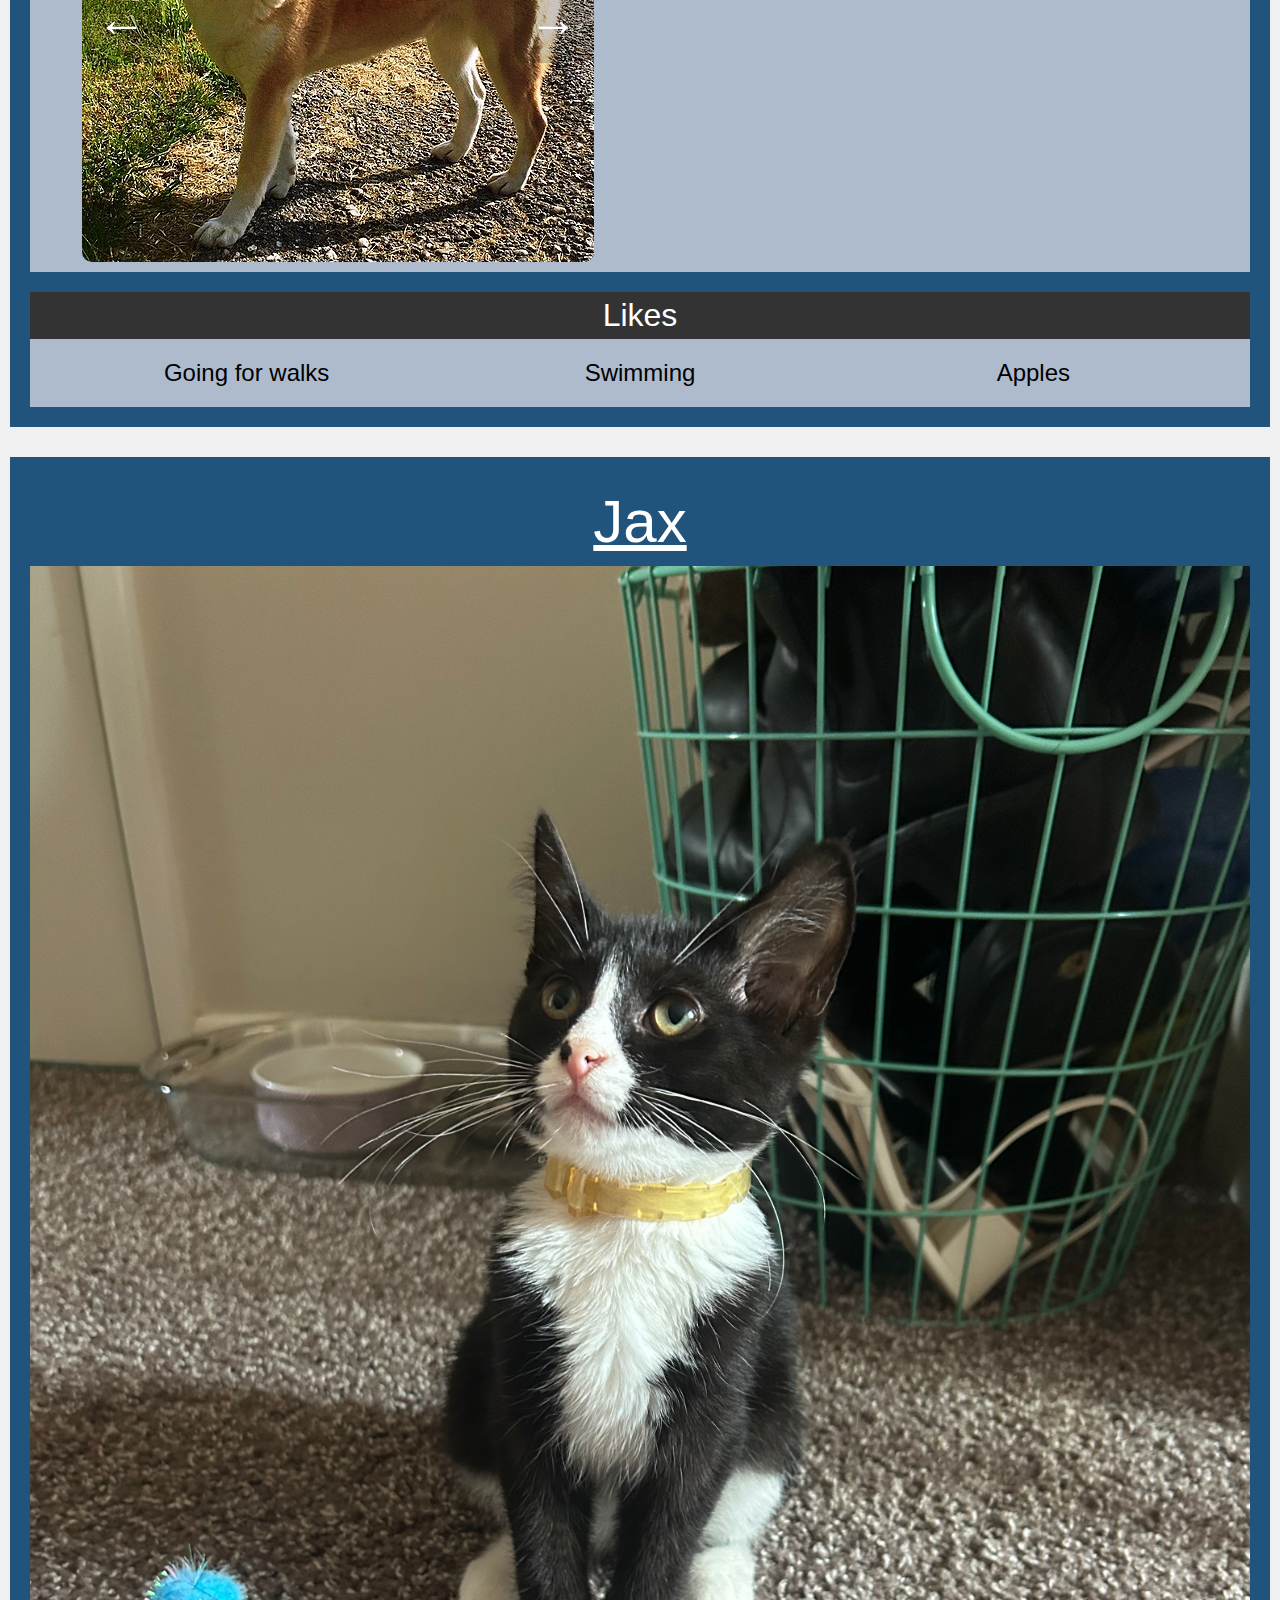
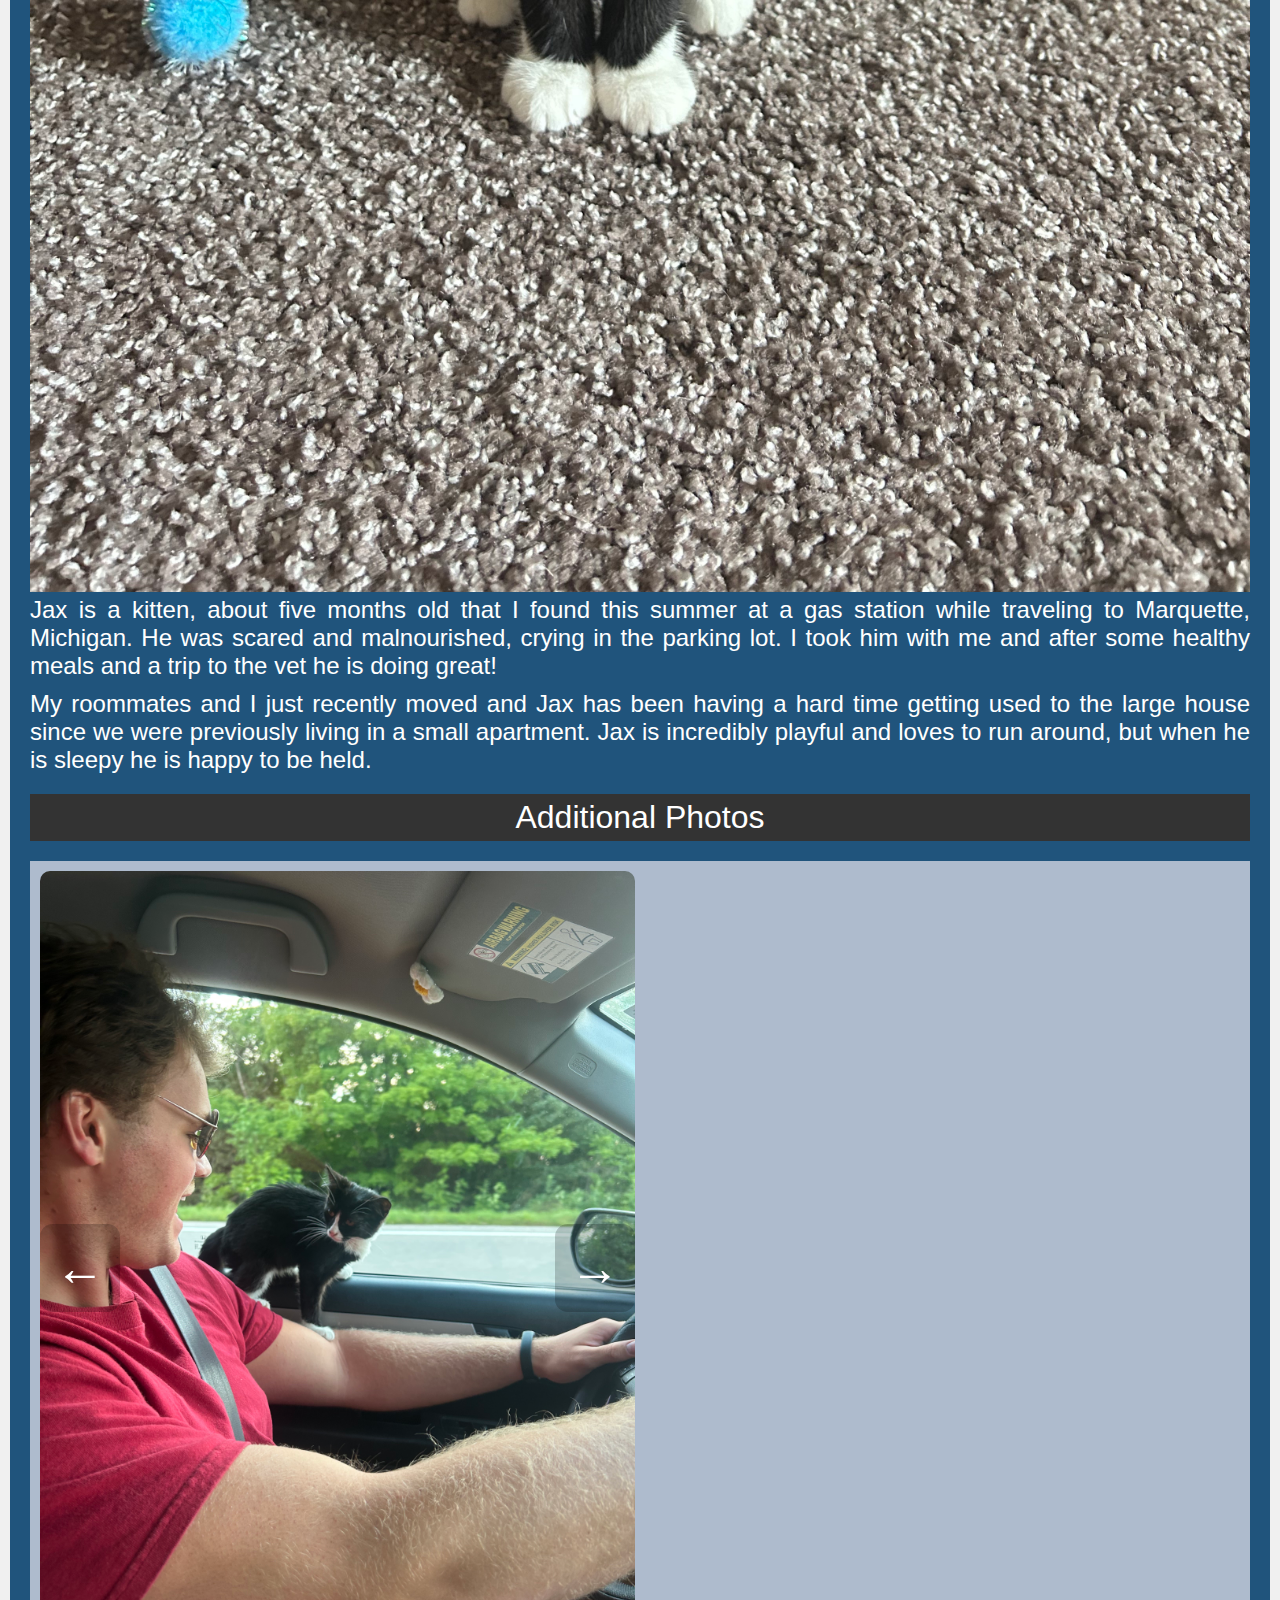
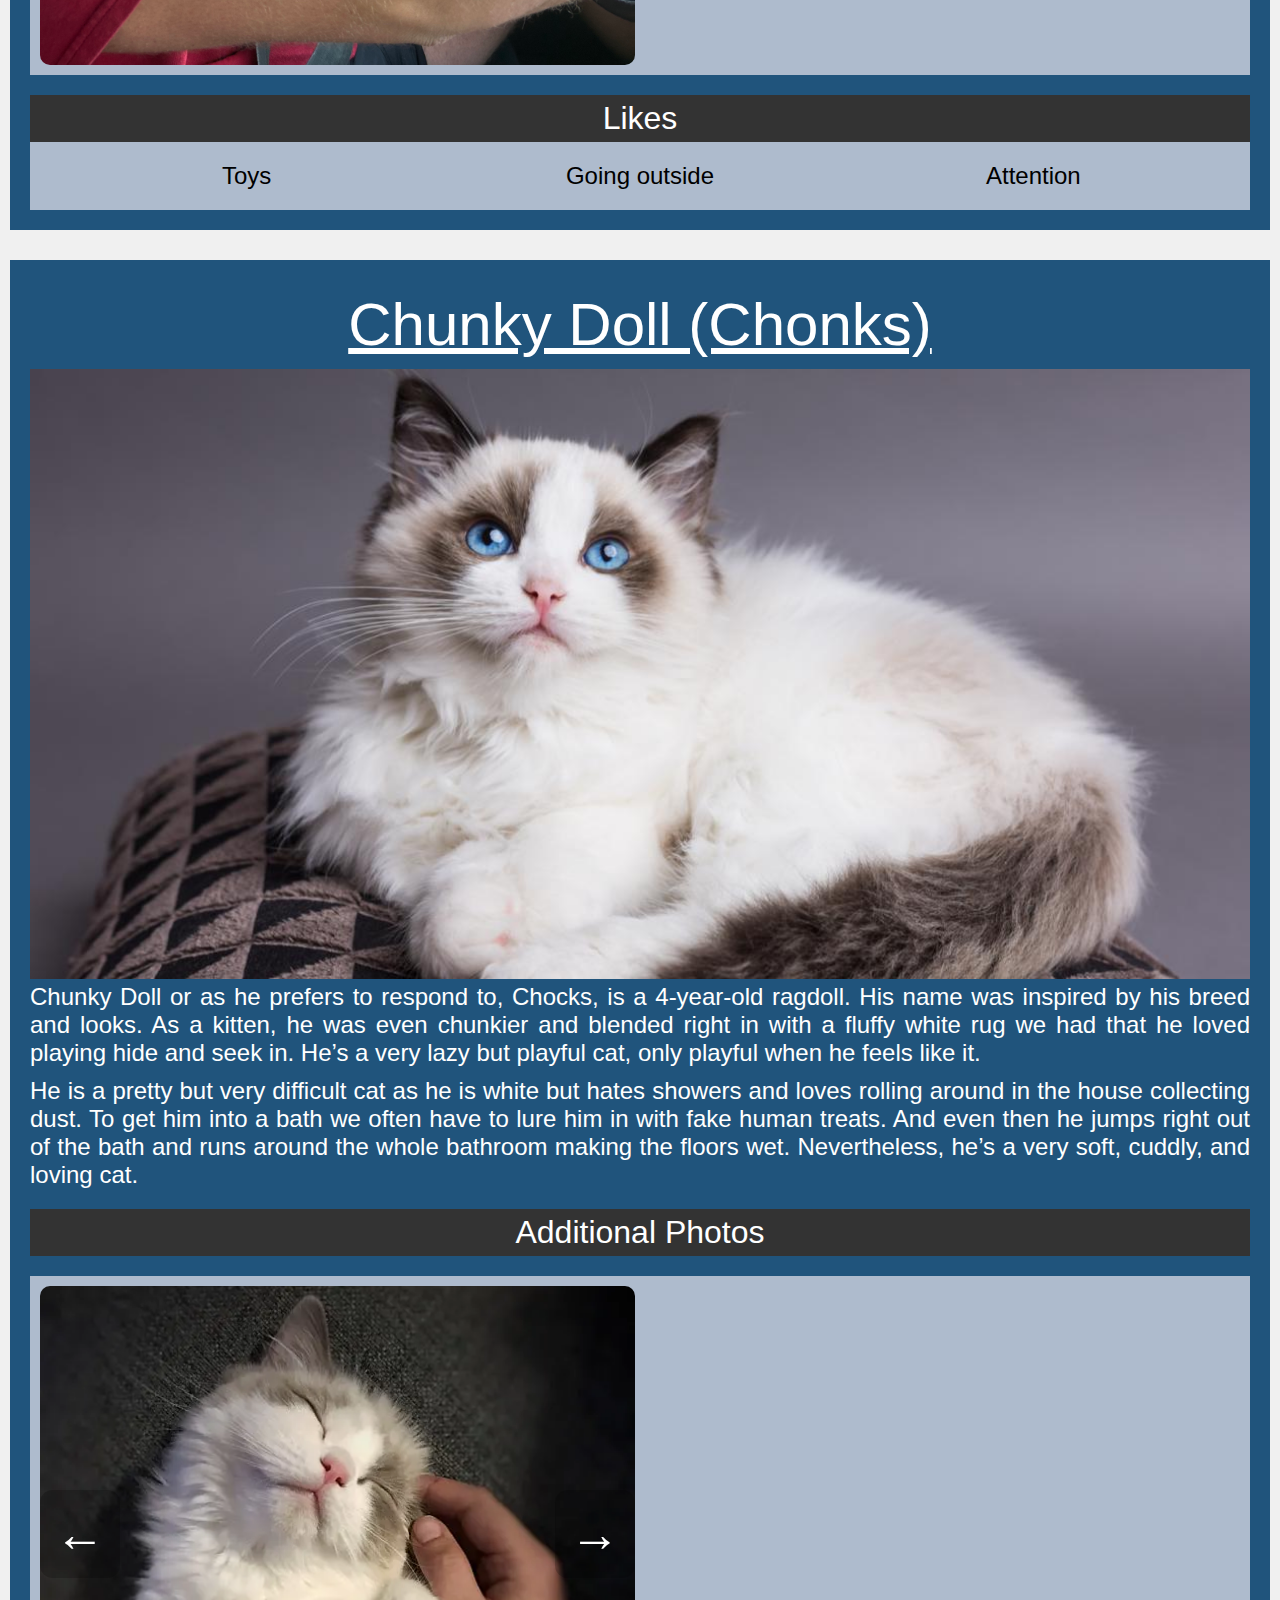
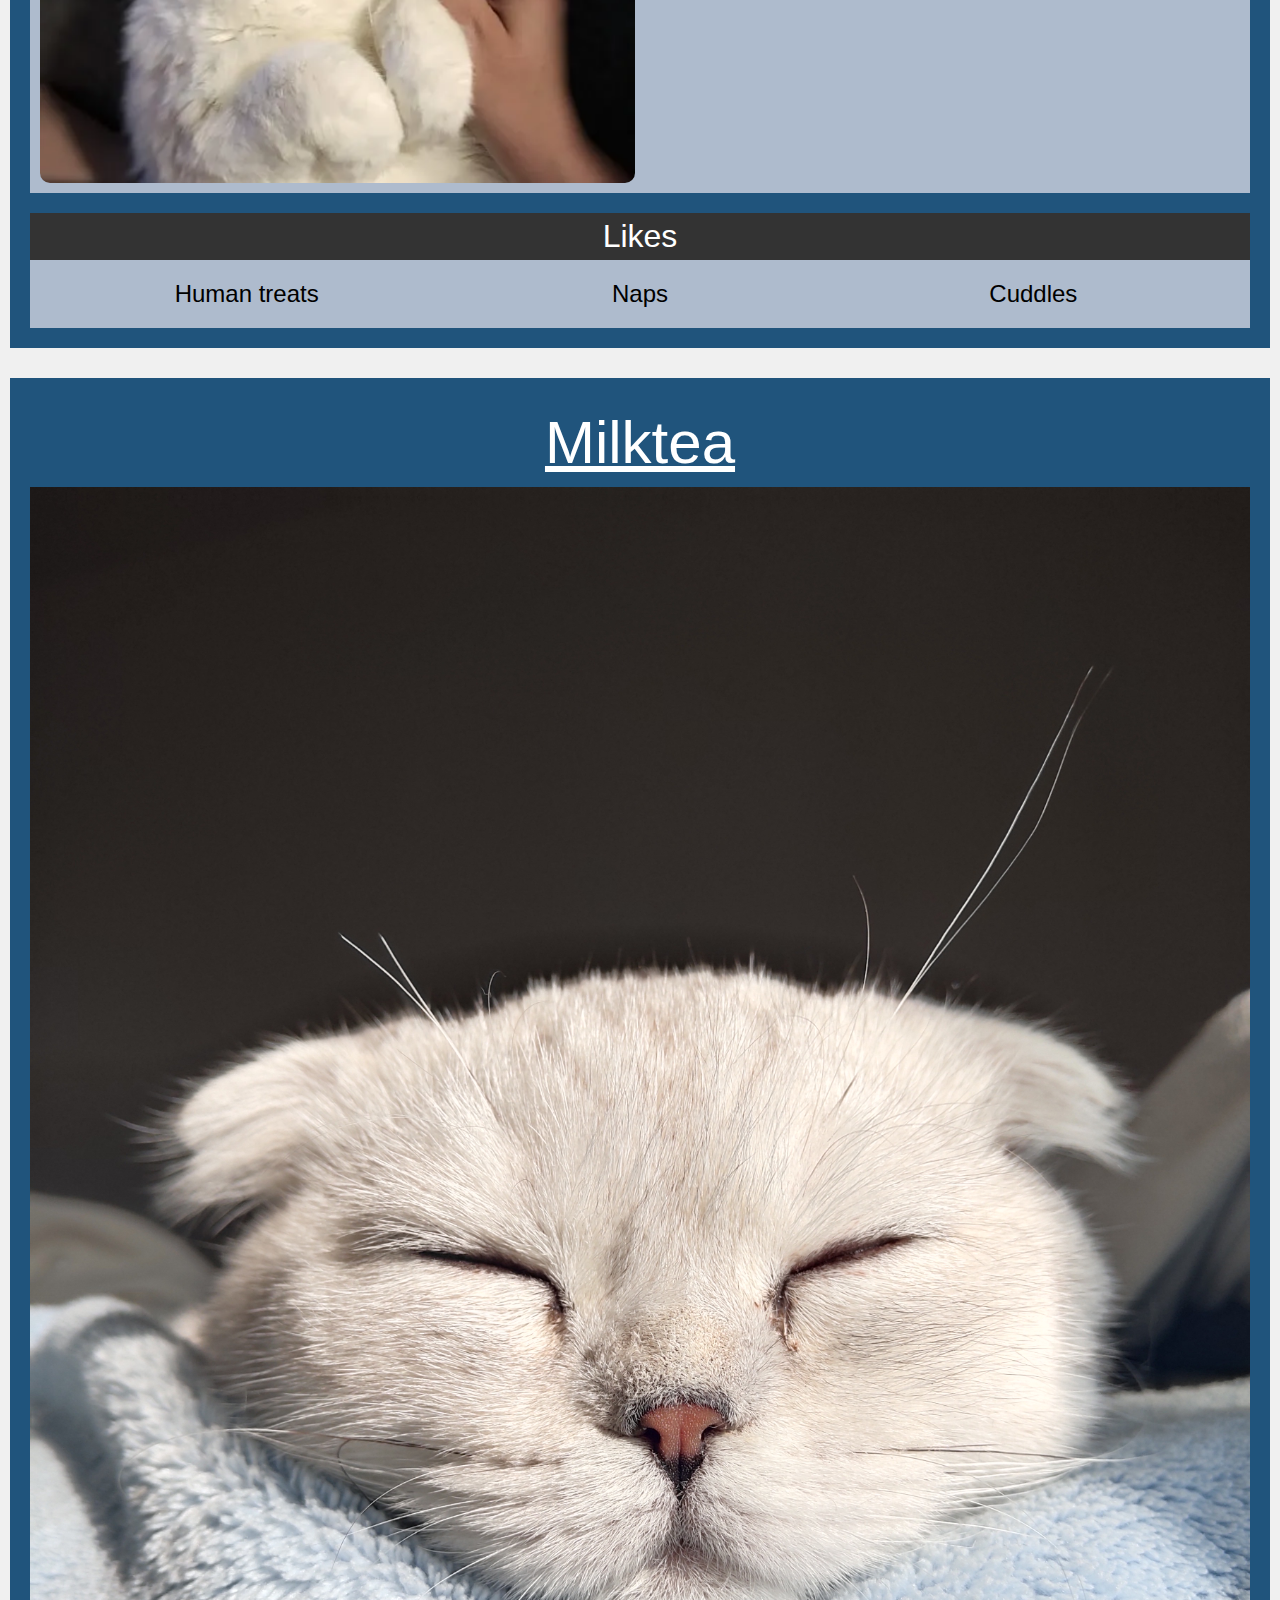
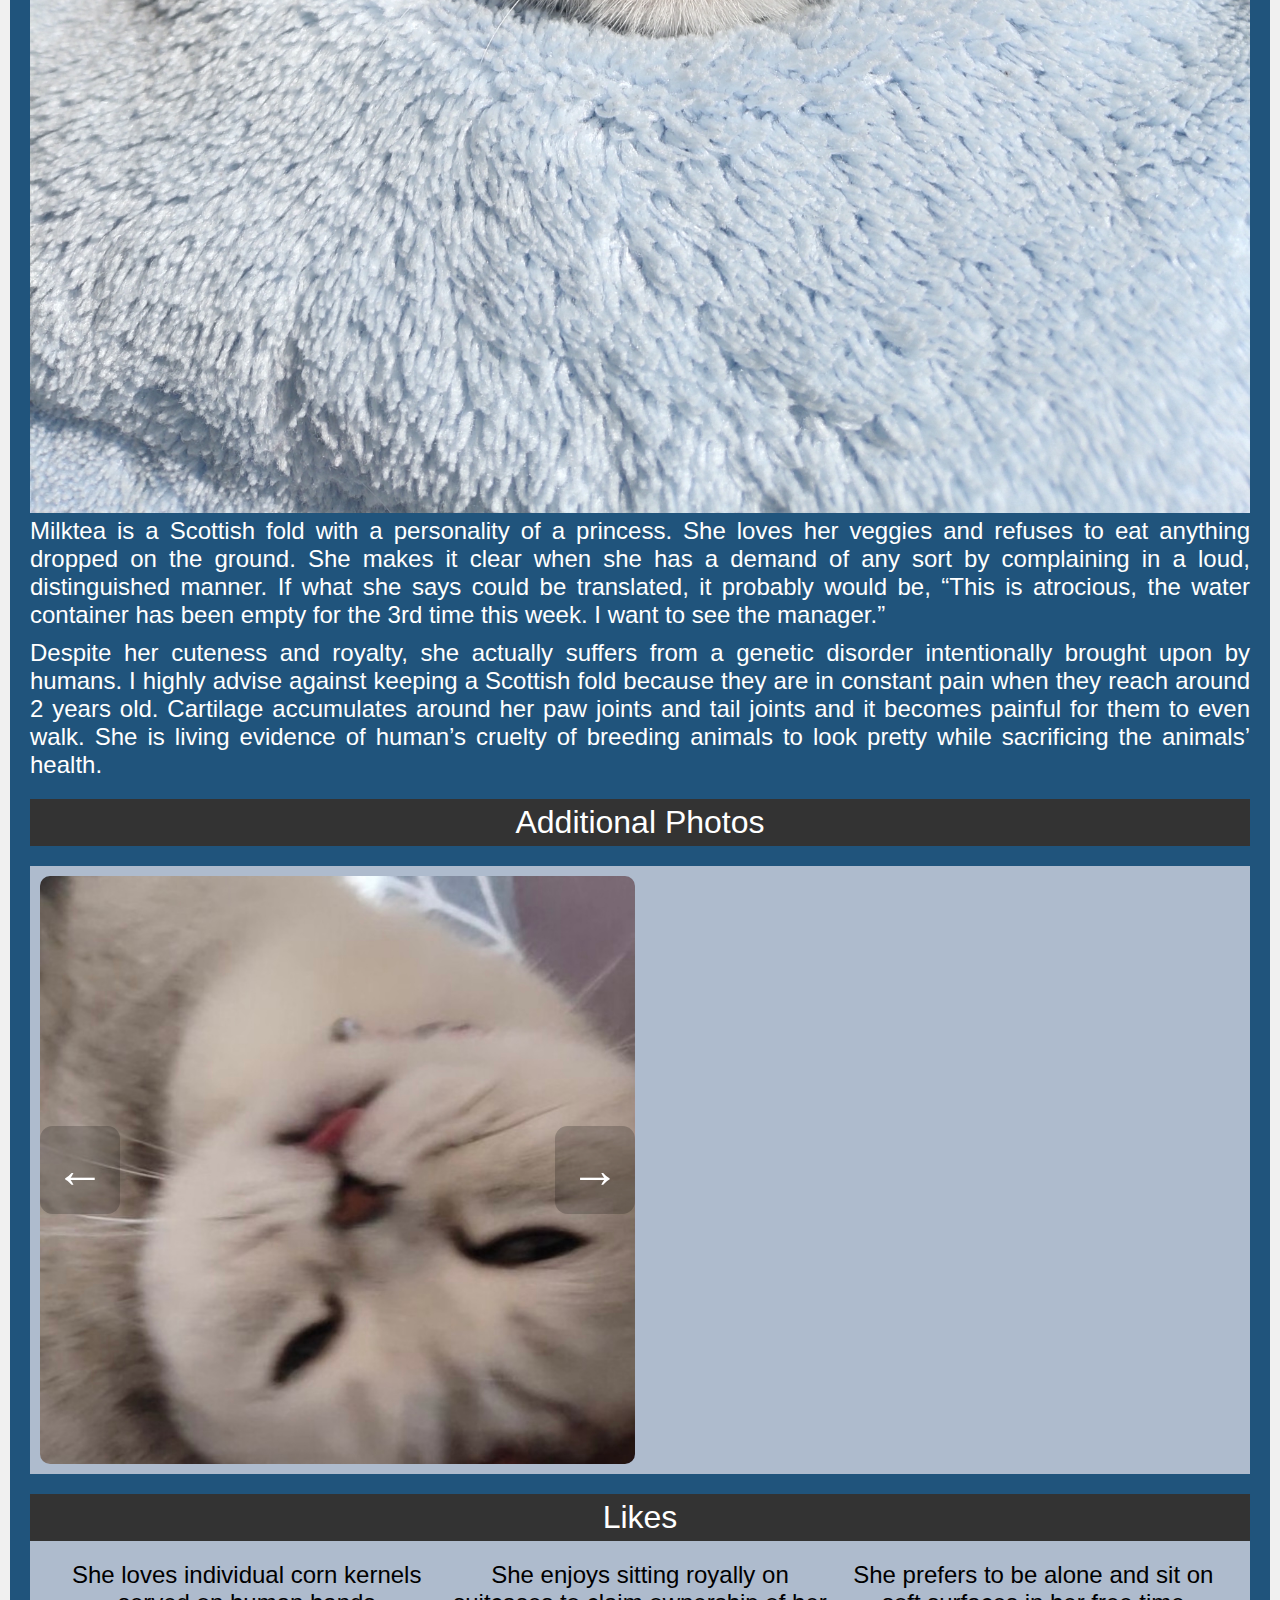
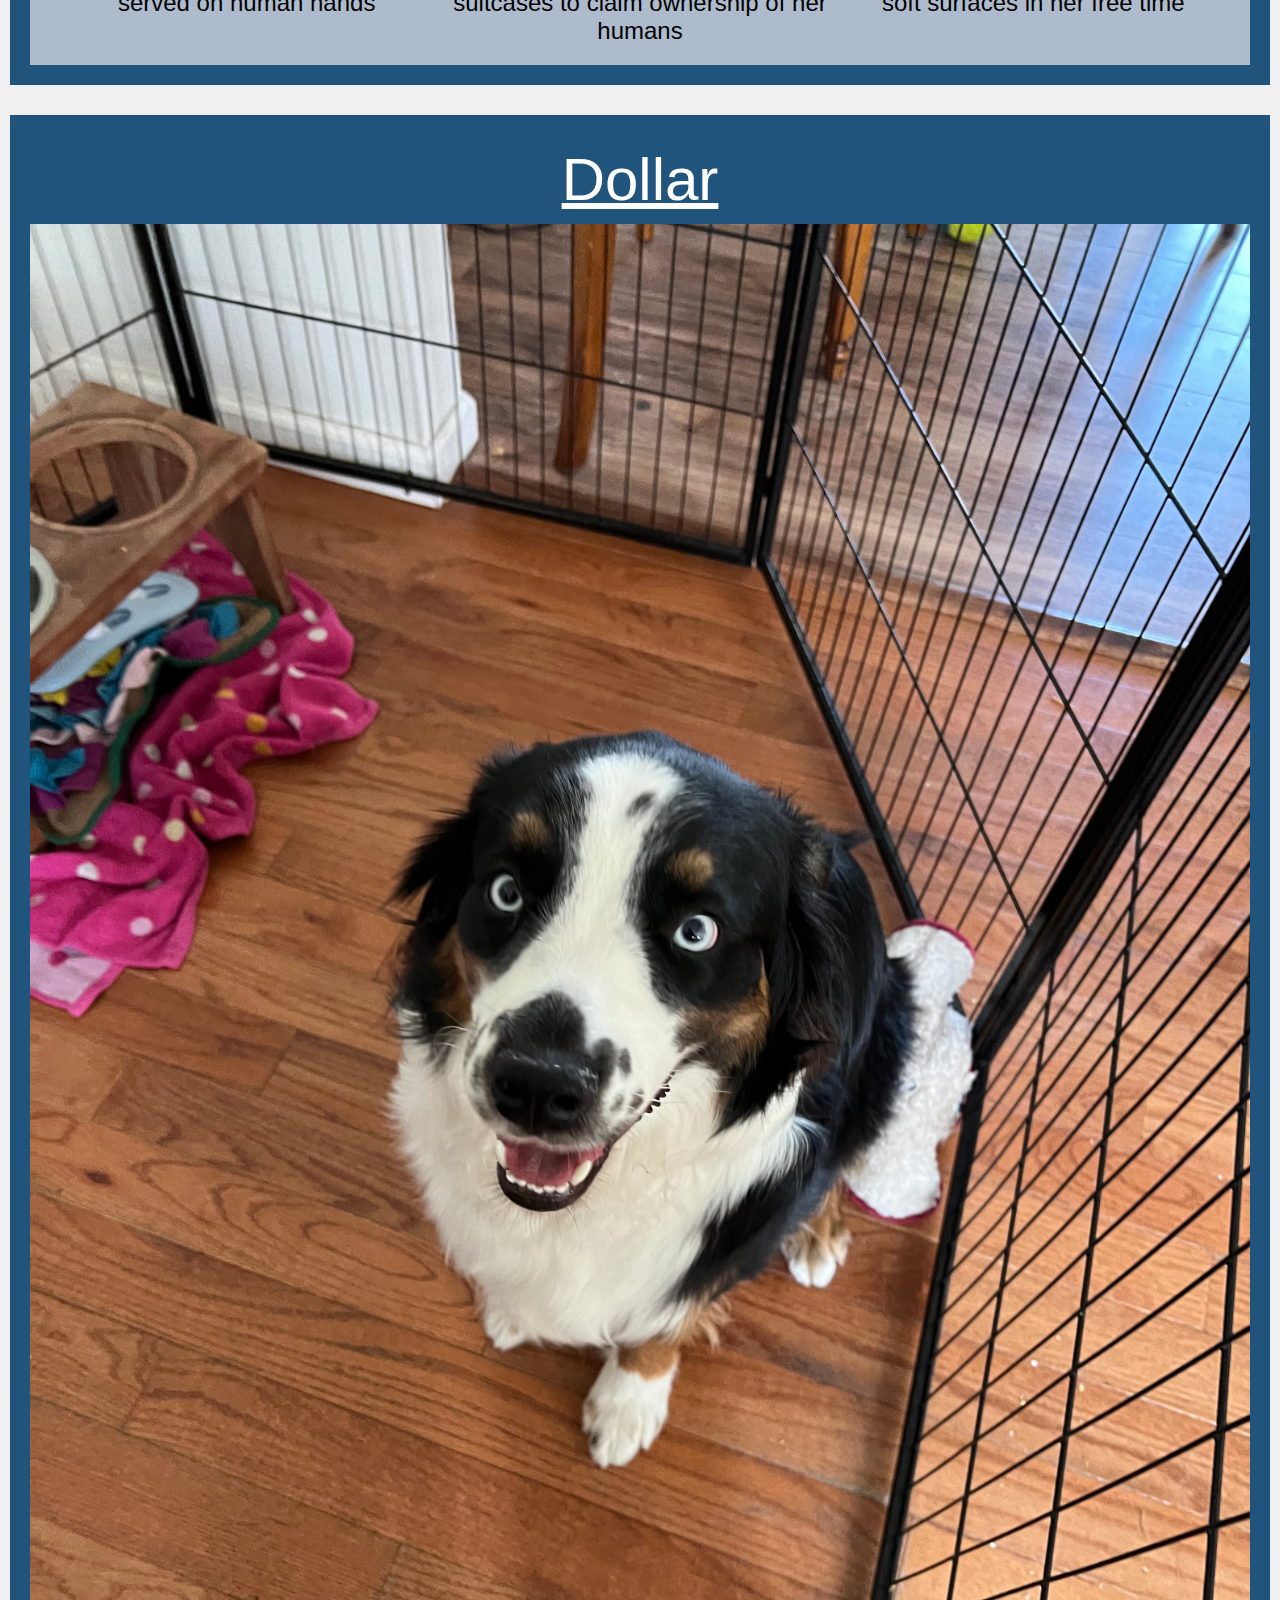
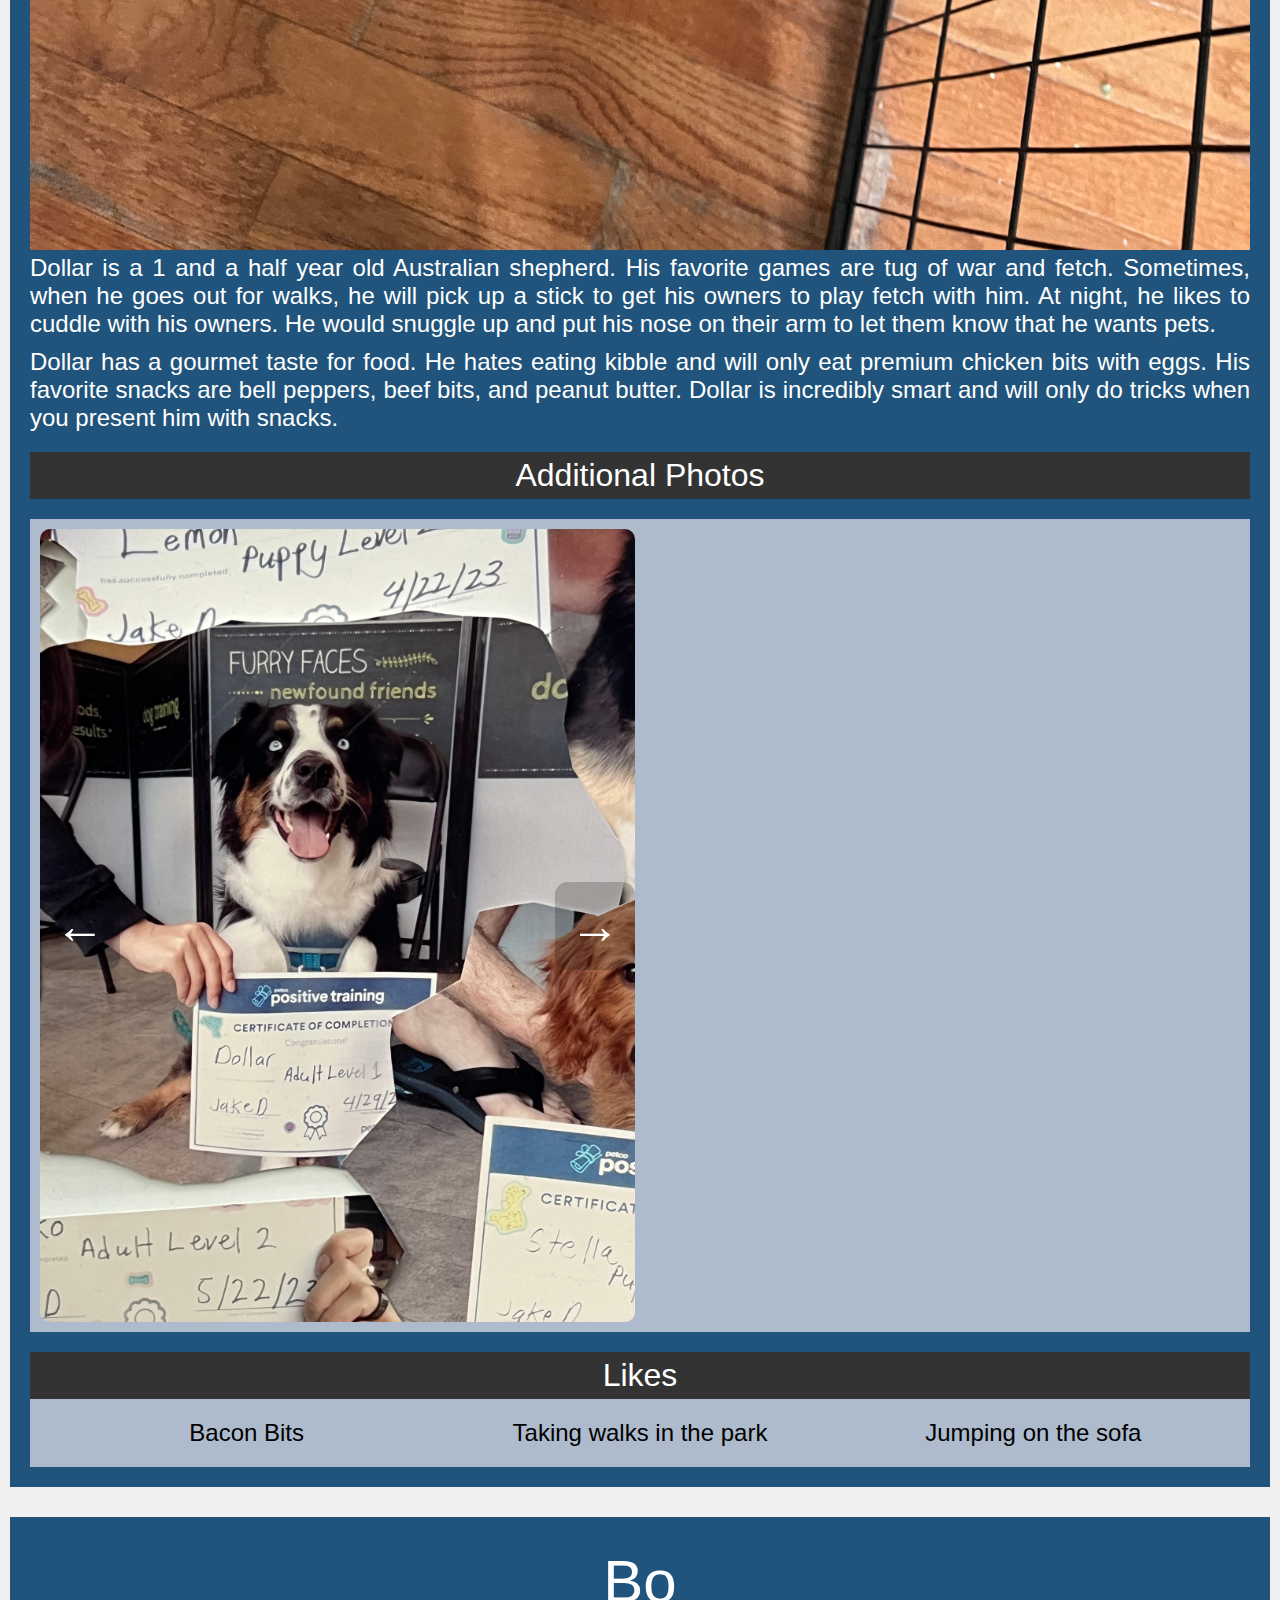
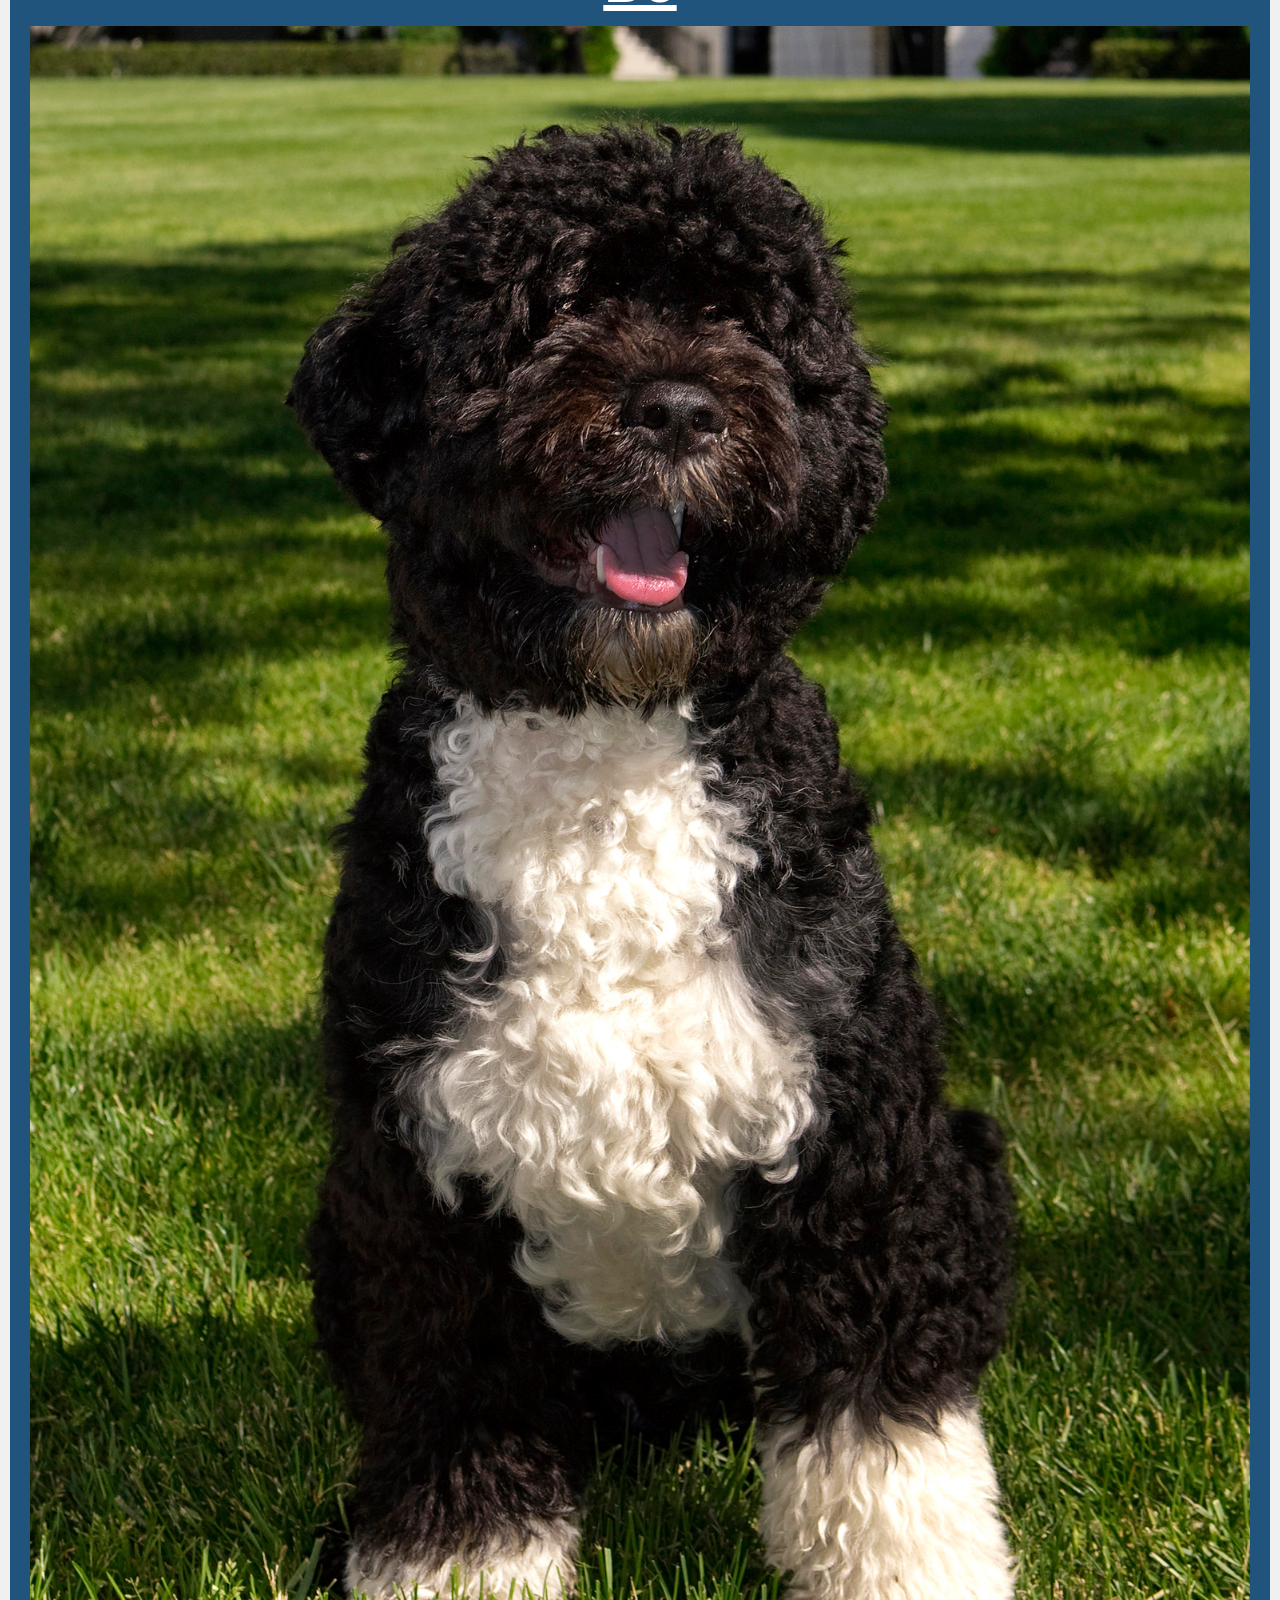
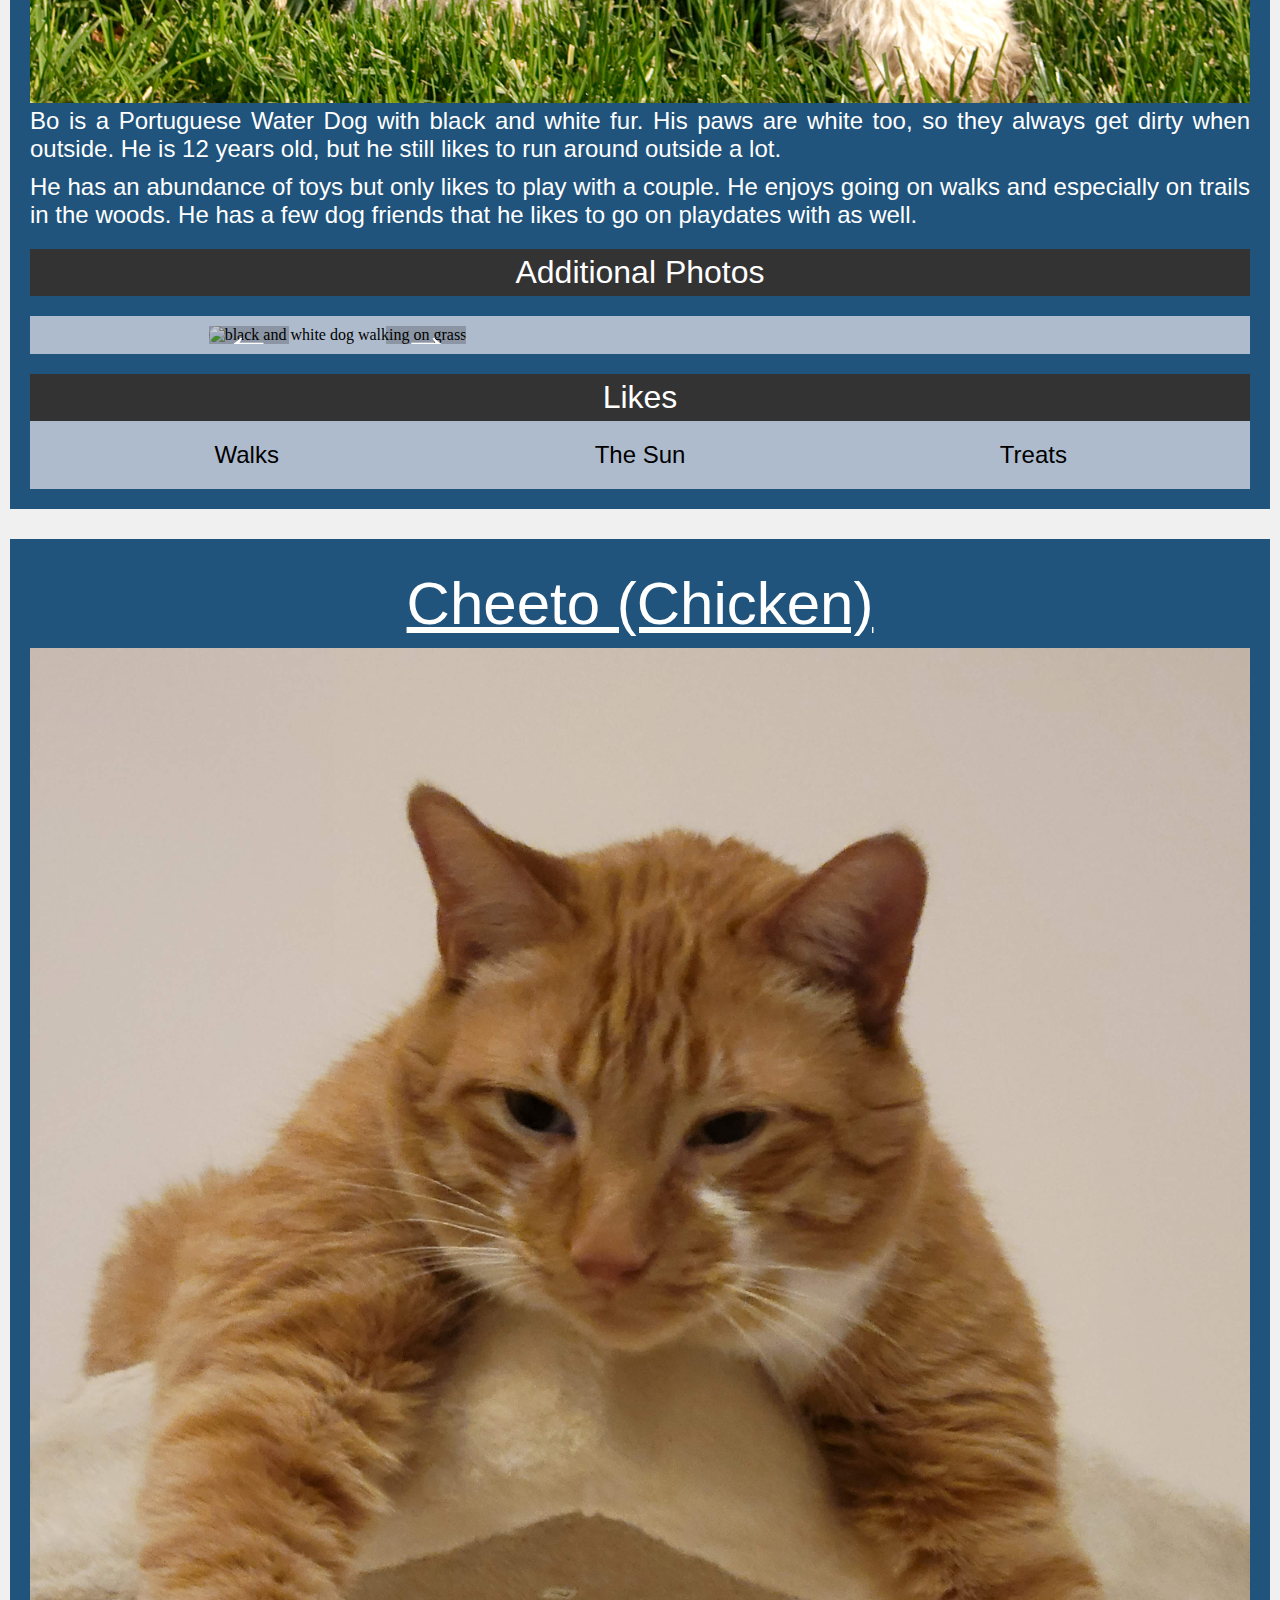
==== commit 34a328b1: "completed the additional images photo carousel, still need to do the skip to main content" ====
--- a/index.html
+++ b/index.html
@@ -28,6 +28,7 @@
         <header><h1>Pets</h1></header>
     </div>
     <main class= "content" id = "main"> 
+        <script src="script.js"></script>
         <div class="item-container">
             <h2>Biscuit</h2>
 
@@ -38,14 +39,37 @@
             </p>
             <h3>Additional Photos</h3>
             <div class="additional-photos">
-                <img src="Images/biscuit2.jpeg" 
-                alt="Biscuit standing in the sunlight" width="200">
-                <img src="Images/biscuit3.jpeg" 
-                alt="Biscuit smiling for the camera " width="200">
-                <img src="Images/biscuit4.jpeg" 
-                alt="Biscuit standing near the road" width="200">
-                <img src="Images/biscuit5.jpeg" 
-                alt="Biscuit sleeping" width="200">
+                <div class="carousel" id="carouselBiscuit">
+                    <button class="carousel-btn prev">&#8592;</button>
+                    <button class="carousel-btn next">&#8594;</button>
+                    <img src="Images/biscuit2.jpeg" 
+                    alt="Biscuit standing in the sunlight" width="200" class="slide">
+                    <img src="Images/biscuit3.jpeg" 
+                    alt="Biscuit smiling for the camera " width="200" class="slide">
+                    <img src="Images/biscuit4.jpeg" 
+                    alt="Biscuit standing near the road" width="200" class="slide">
+                    <img src="Images/biscuit5.jpeg" 
+                    alt="Biscuit sleeping" width="200" class="slide">
+                </div>
+                <script>
+                    let slides = document.querySelectorAll('#carouselBiscuit .slide');
+                    let curr = 0;
+                    
+
+                    function rotate(i) {
+                    slides[curr].style.display = 'none';
+                    curr = (i + slides.length) % slides.length;
+                    slides[curr].style.display = 'block';
+                    }
+                rotate(0);
+                 document.querySelector('.prev').addEventListener('click', () => {
+                    rotate(curr - 1);
+                    });
+                
+                 document.querySelector('.next').addEventListener('click', () => {
+                    rotate(curr + 1);
+                 });
+                </script>
             </div>
             <h3>Likes</h3> <ul>
             <div class="likes">
@@ -66,14 +90,37 @@
             <p> My roommates and I just recently moved and Jax has been having a hard time getting used to the large house since we were previously living in a small apartment. Jax is incredibly playful and loves to run around, but when he is sleepy he is happy to be held. </p>
             <h3>Additional Photos</h3>
             <div class="additional-photos">
-                <img class = "thumbnail" src="Images/JaxandMax.jpg" 
-                alt="Black and white kitten standing on the driver’s arm while on a road trip." width="200">
-                <img class = "thumbnail" src="Images/JaxHarlowLake.jpg" 
-                alt="Black and white kitten on a leash standing on a rock above a lake. " width="200">
-                <img src="Images/JaxSleeping.jpg" 
-                alt="Black and white kitten sleeping on a windowsill." width="200">
-                <img src="Images/JaxDashboard.jpg" 
-                alt="Black and white kitten lying on the dashboard of a car while crossing the Mackinac Bridge." width="200">
+                <div class="carousel" id="carouselJax">
+                    <button class="carousel-btn prev" id="prevJax">&#8592;</button>
+                    <button class="carousel-btn next" id="nextJax">&#8594;</button>
+                    <img src="Images/JaxandMax.jpg" 
+                    alt="Black and white kitten standing on the driver’s arm while on a road trip." width="200" class="slide">
+                    <img  src="Images/JaxHarlowLake.jpg" 
+                    alt="Black and white kitten on a leash standing on a rock above a lake. " width="200" class="slide">
+                    <img src="Images/JaxSleeping.jpg" 
+                    alt="Black and white kitten sleeping on a windowsill." width="200" class="slide">
+                    <img src="Images/JaxDashboard.jpg" 
+                    alt="Black and white kitten lying on the dashboard of a car while crossing the Mackinac Bridge." width="200" class="slide">
+                </div>
+                <script>
+                    let slidesJax = document.querySelectorAll('#carouselJax .slide');
+                    let currJax = 0;
+                    
+
+                    function rotateJax(i) {
+                    slidesJax[currJax].style.display = 'none';
+                    currJax = (i + slidesJax.length) % slidesJax.length;
+                    slidesJax[currJax].style.display = 'block';
+                    }
+                rotateJax(0);
+                 document.querySelector('#prevJax').addEventListener('click', () => {
+                    rotateJax(currJax - 1);
+                    });
+                
+                 document.querySelector('#nextJax').addEventListener('click', () => {
+                    rotateJax(currJax + 1);
+                 });
+                </script>
             </div>
 
             <h3>Likes</h3> 
@@ -93,9 +140,32 @@
             <p>He is a pretty but very difficult cat as he is white but hates showers and loves rolling around in the house collecting dust. To get him into a bath we often have to lure him in with fake human treats. And even then he jumps right out of the bath and runs around the whole bathroom making the floors wet. Nevertheless, he’s a very soft, cuddly, and loving cat.</p>
             <h3>Additional Photos</h3>
             <div class="additional-photos">
-                <img width="200" src="Images/chonks_happy.JPG" alt="Younger Chonks being played with">
-                <img width="200" src="Images/chonks_baby.JPG" alt="Baby Chonks on a cat bed">
-                <img width="200" src="Images/chonks_neutral.JPG" alt="Chonks standing tall fully clean and white">
+                <div class="carousel" id="carouselChunky">
+                    <button class="carousel-btn prev" id="prevChunky">&#8592;</button>
+                    <button class="carousel-btn next" id="nextChunky">&#8594;</button>
+                    <img width="200" src="Images/chonks_happy.JPG" alt="Younger Chonks being played with" class="slide">
+                    <img width="200" src="Images/chonks_baby.JPG" alt="Baby Chonks on a cat bed" class="slide">
+                    <img width="200" src="Images/chonks_neutral.JPG" alt="Chonks standing tall fully clean and white" class="slide">
+                </div>
+                <script>
+                    let slidesChunky = document.querySelectorAll('#carouselChunky .slide');
+                    let currChunky = 0;
+                    
+
+                    function rotateChunky(i) {
+                    slidesChunky[currChunky].style.display = 'none';
+                    currChunky = (i + slidesChunky.length) % slidesChunky.length;
+                    slidesChunky[currChunky].style.display = 'block';
+                    }
+                rotateChunky(0);
+                 document.querySelector('#prevChunky').addEventListener('click', () => {
+                    rotateChunky(currChunky - 1);
+                    });
+                
+                 document.querySelector('#nextChunky').addEventListener('click', () => {
+                    rotateChunky(currChunky + 1);
+                 });
+                </script>
             </div>
             <h3>Likes</h3>
             <ul>
@@ -117,14 +187,37 @@
             </p>
             <h3>Additional Photos</h3>
             <div class="additional-photos">
-                <img src="Images/Milktea_comfy.jpg" 
-                alt="Milktea enjoying a good massage" width="200">
-                <img src="Images/Milktea_laptop.JPG" 
-                alt="Baby Milktea On Laptop" width="200">
-                <img src="Images/Milktea_mirror.jpeg" 
-                alt="Milktea sighing at mirror" width="200">
-                <img src="Images/Milktea_catbox.JPG" 
-                alt="Milktea Catbox position" width="200">
+                <div class="carousel" id="carouselMilk">
+                    <button class="carousel-btn prev" id="prevMilk">&#8592;</button>
+                    <button class="carousel-btn next" id="nextMilk">&#8594;</button>
+                    <img src="Images/Milktea_comfy.jpg" 
+                    alt="Milktea enjoying a good massage" width="200" class="slide">
+                    <img src="Images/Milktea_laptop.JPG" 
+                    alt="Baby Milktea On Laptop" width="200" class="slide">
+                    <img src="Images/Milktea_mirror.jpeg" 
+                    alt="Milktea sighing at mirror" width="200" class="slide">
+                    <img src="Images/Milktea_catbox.JPG" 
+                    alt="Milktea Catbox position" width="200" class="slide">
+                </div>
+                <script>
+                    let slidesMilk = document.querySelectorAll('#carouselMilk .slide');
+                    let currMilk = 0;
+                    
+
+                function rotateMilk(i) {
+                    slidesMilk[currMilk].style.display = 'none';
+                    currMilk = (i + slidesMilk.length) % slidesMilk.length;
+                    slidesMilk[currMilk].style.display = 'block';
+                }
+                rotateMilk(0);
+                 document.querySelector('#prevMilk').addEventListener('click', () => {
+                    rotateMilk(currMilk - 1);
+                    });
+                
+                 document.querySelector('#nextMilk').addEventListener('click', () => {
+                    rotateMilk(currMilk + 1);
+                 });
+                </script>
             </div>
             <h3>Likes</h3> 
             <ul>
@@ -146,15 +239,38 @@
             </p>
             <h3>Additional Photos</h3>
             <div class="additional-photos">
-                <img src="Images/Dollar2.jpeg" 
-                alt="Black, white, and brown australian shepherd in a photograph with a certificate in front of him. 
-                " width="200">
-                <img src="Images/Dollar3.jpeg" 
-                alt="Black, white, and brown australian shepherd laying down on his back, exposing his underside. " width="200">
-                <img src="Images/Dollar4.jpeg" 
-                alt="Black, white, and brown australian shepherd laying on the grass with a leash on" width="200">
-                <img src="Images/Dollar5.PNG" 
-                alt="Black, white, and brown australian shepherd with a shirt tied around his head" width="200">
+                <div class="carousel" id="carouselDoll">
+                    <button class="carousel-btn prev" id="prevDoll">&#8592;</button>
+                    <button class="carousel-btn next" id="nextDoll">&#8594;</button>
+                    <img src="Images/Dollar2.jpeg" 
+                    alt="Black, white, and brown australian shepherd in a photograph with a certificate in front of him. 
+                    " width="200" class="slide">
+                    <img src="Images/Dollar3.jpeg" 
+                    alt="Black, white, and brown australian shepherd laying down on his back, exposing his underside. " width="200" class="slide">
+                    <img src="Images/Dollar4.jpeg" 
+                    alt="Black, white, and brown australian shepherd laying on the grass with a leash on" width="200" class="slide">
+                    <img src="Images/Dollar5.PNG" 
+                    alt="Black, white, and brown australian shepherd with a shirt tied around his head" width="200" class="slide">
+                </div>
+                <script>
+                    let slidesDoll = document.querySelectorAll('#carouselDoll .slide');
+                    let currDoll = 0;
+                    
+
+                function rotateDoll(i) {
+                    slidesDoll[currDoll].style.display = 'none';
+                    currDoll = (i + slidesDoll.length) % slidesDoll.length;
+                    slidesDoll[currDoll].style.display = 'block';
+                }
+                rotateDoll(0);
+                 document.querySelector('#prevDoll').addEventListener('click', () => {
+                    rotateDoll(currDoll - 1);
+                    });
+                
+                 document.querySelector('#nextDoll').addEventListener('click', () => {
+                    rotateDoll(currDoll + 1);
+                 });
+                </script>
             </div>
             <h3>Likes</h3> 
             <ul>
@@ -174,10 +290,33 @@
             </p>
             <h3>Additional Photos</h3>
             <div class="additional-photos">
-                <img width="200" src="Images/bo_walking.jpg" alt="black and white dog walking on grass">
-                <img width="200" src="Images/bo_and_friend.jpg" alt="black and white dog sitting by other black dog">
-                <img width="200" src="Images/bo_plane.jpg" alt="black and white dog in front of airplane">
-                <img width="200" src="Images/bo_chair.jpg" alt="black and white dog sitting on top of chair">
+                <div class="carousel" id="carouselBo">
+                    <button class="carousel-btn prev" id="prevBo">&#8592;</button>
+                    <button class="carousel-btn next" id="nextBo">&#8594;</button>
+                    <img width="200" src="Images/bo_walking.jpg" alt="black and white dog walking on grass" class="slide">
+                    <img width="200" src="Images/bo_and_friend.jpg" alt="black and white dog sitting by other black dog" class="slide">
+                    <img width="200" src="Images/bo_plane.jpg" alt="black and white dog in front of airplane" class="slide">
+                    <img width="200" src="Images/bo_chair.jpg" alt="black and white dog sitting on top of chair" class="slide">
+                </div>
+                <script>
+                    let slidesBo = document.querySelectorAll('#carouselBo .slide');
+                    let currBo = 0;
+                    
+
+                function rotateBo(i) {
+                    slidesBo[currBo].style.display = 'none';
+                    currBo = (i + slidesBo.length) % slidesBo.length;
+                    slidesBo[currBo].style.display = 'block';
+                }
+                rotateBo(0);
+                 document.querySelector('#prevBo').addEventListener('click', () => {
+                    rotateBo(currBo - 1);
+                    });
+                
+                 document.querySelector('#nextBo').addEventListener('click', () => {
+                    rotateBo(currBo + 1);
+                 });
+                </script>
             </div>
             <h3>Likes</h3>
             <ul>
@@ -199,14 +338,37 @@
             </p>
             <h3>Additional Photos</h3>
             <div class="additional-photos">
-                <img src="Images/cheeto_carpet.jpg" 
-                alt="Cheeto laying sideways on the carpet." width="200">
-                <img src="Images/cheeto_moon.jpg" 
-                alt="Cheeto lying in the sun in a half moon crescent shape" width="200">
-                <img src="Images/cheeto_boxes.jpg" 
-                alt="Cheeto lying on boxes with one leg hanging off." width="200">
-                <img src="Images/cheeto_attack.jpg" 
-                alt="Cheeto attacking a hand trying to pet him." width="200">
+                <div class="carousel" id="carouselChic">
+                    <button class="carousel-btn prev" id="prevChic">&#8592;</button>
+                    <button class="carousel-btn next" id="nextChic">&#8594;</button>
+                    <img src="Images/cheeto_carpet.jpg" 
+                    alt="Cheeto laying sideways on the carpet." width="200" class="slide">
+                    <img src="Images/cheeto_moon.jpg" 
+                    alt="Cheeto lying in the sun in a half moon crescent shape" width="200" class="slide">
+                    <img src="Images/cheeto_boxes.jpg" 
+                    alt="Cheeto lying on boxes with one leg hanging off." width="200" class="slide">
+                    <img src="Images/cheeto_attack.jpg" 
+                    alt="Cheeto attacking a hand trying to pet him." width="200" class="slide">
+                </div>
+                <script>
+                    let slidesChic = document.querySelectorAll('#carouselChic .slide');
+                    let currChic = 0;
+                    
+
+                function rotateChic(i) {
+                    slidesChic[currChic].style.display = 'none';
+                    currChic = (i + slidesChic.length) % slidesChic.length;
+                    slidesChic[currChic].style.display = 'block';
+                }
+                rotateChic(0);
+                 document.querySelector('#prevChic').addEventListener('click', () => {
+                    rotateChic(currChic - 1);
+                    });
+                
+                 document.querySelector('#nextChic').addEventListener('click', () => {
+                    rotateChic(currChic + 1);
+                 });
+                </script>
             </div>
             <h3>Likes</h3> 
             <ul>
@@ -218,7 +380,6 @@
             </ul>
             <!-- Divya Shankar    -->
         </div>
-        <script src="script.js"></script>
     </main>
 </body>
 </html>--- a/css/style.css
+++ b/css/style.css
@@ -172,6 +172,10 @@
   margin-left: 150px;
 }
 
+button {
+  display: none;
+}
+
 @media (prefers-reduced-motion: reduce) {
   img[src$=".gif"] {
   display: none;
@@ -301,4 +305,52 @@
  li {
   font-size: 1.5em;
  }
+
+ .additional-photos{
+  grid-template-columns: repeat(auto-fill, minmax(400px, 1fr))
+ }
+
+ .carousel{
+  position: relative;
+  max-width: 100%;
+  overflow: hidden;
+  margin: auto;
+
+ }
+
+ .slide{
+    width: 100%;
+    display: none;
+ }
+
+ button {
+  display: block;
+  cursor: pointer;
+ }
+
+.prev{
+  position: absolute;
+  top: 50%;
+  transform: translateY(-50%);
+  left: 0;
+  color: rbga(255, 255, 255, .5);
+  border-radius: .25em;
+  padding: 15px;
+  background-color: rgba(0,0,0,0.2);
+  font-size: 50px;
+  color: white;
+}
+
+.next{
+  position: absolute;
+  top: 50%;
+  transform: translateY(-50%);
+  right: 0;
+  color: rbga(255, 255, 255, .5);
+  border-radius: .25em;
+  padding: 15px;
+  background-color: rgba(0,0,0,0.2);
+  font-size: 50px;
+  color: white;
+}
 }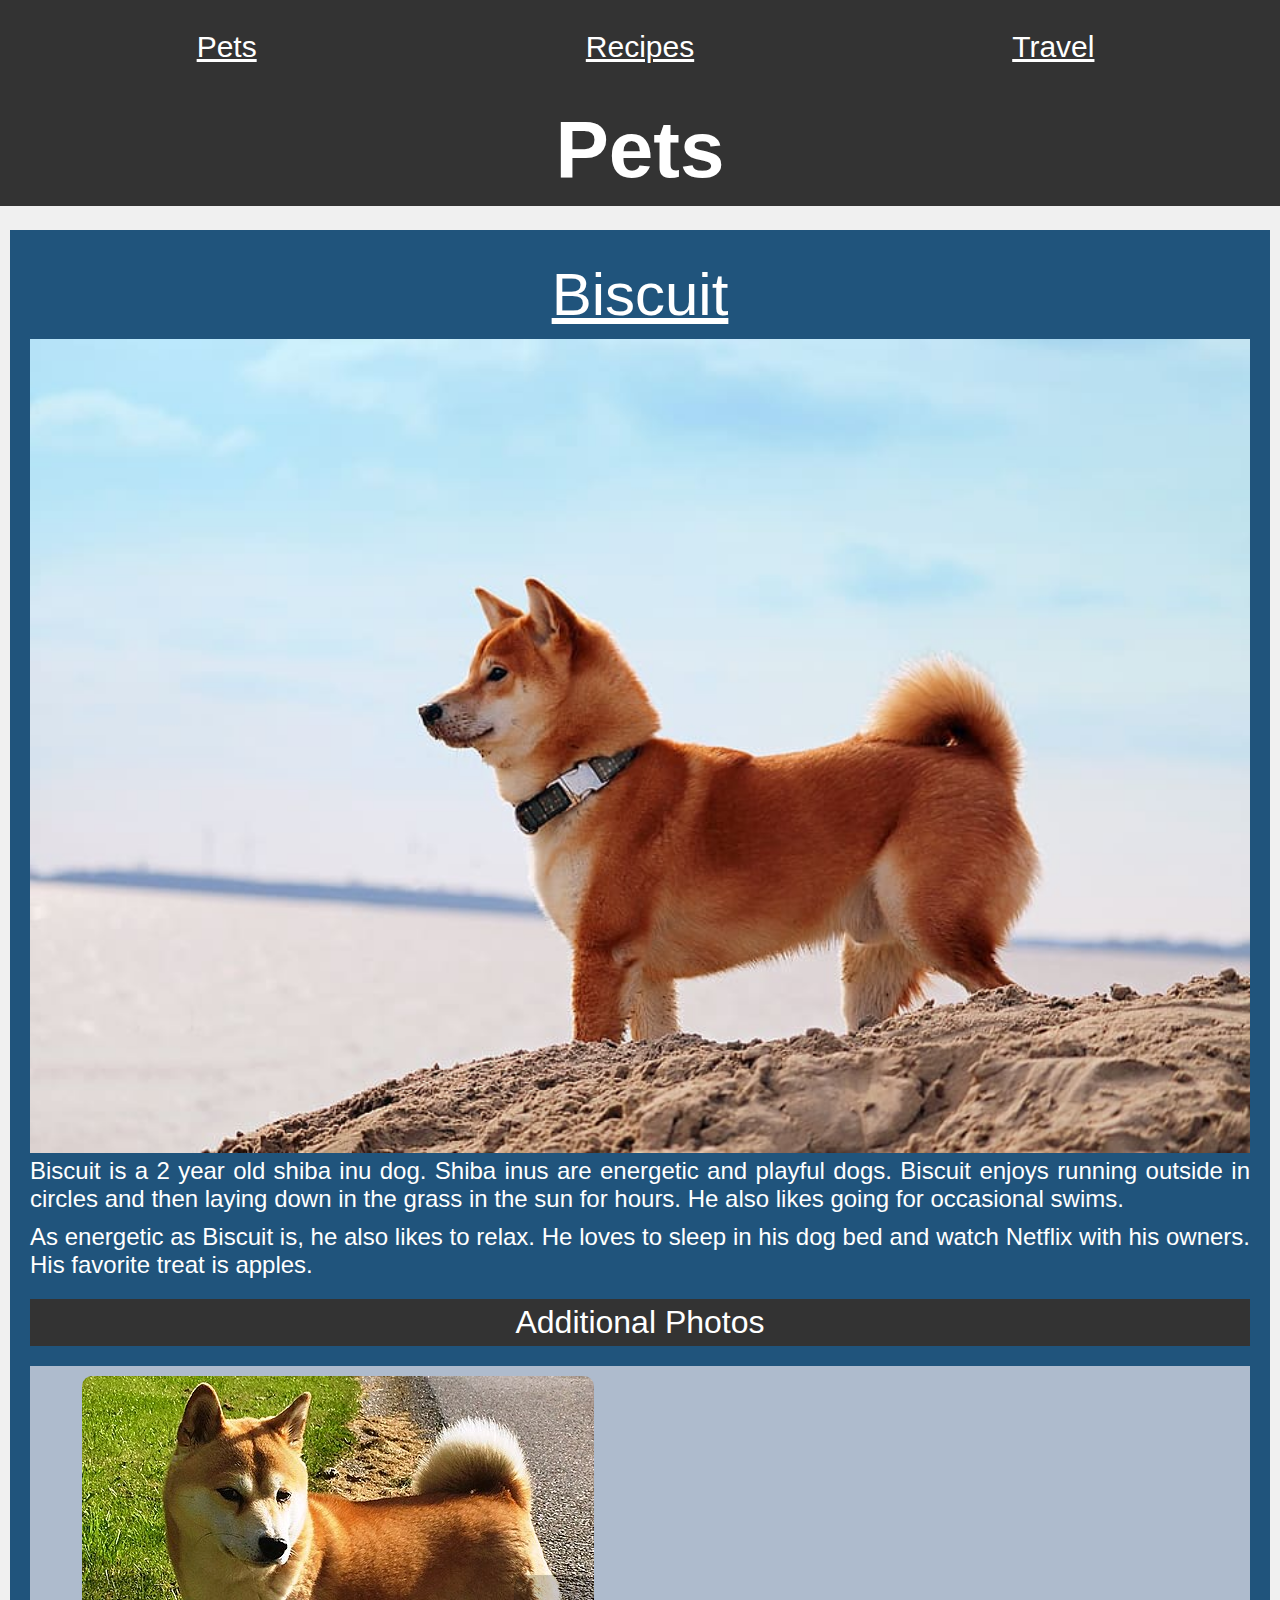
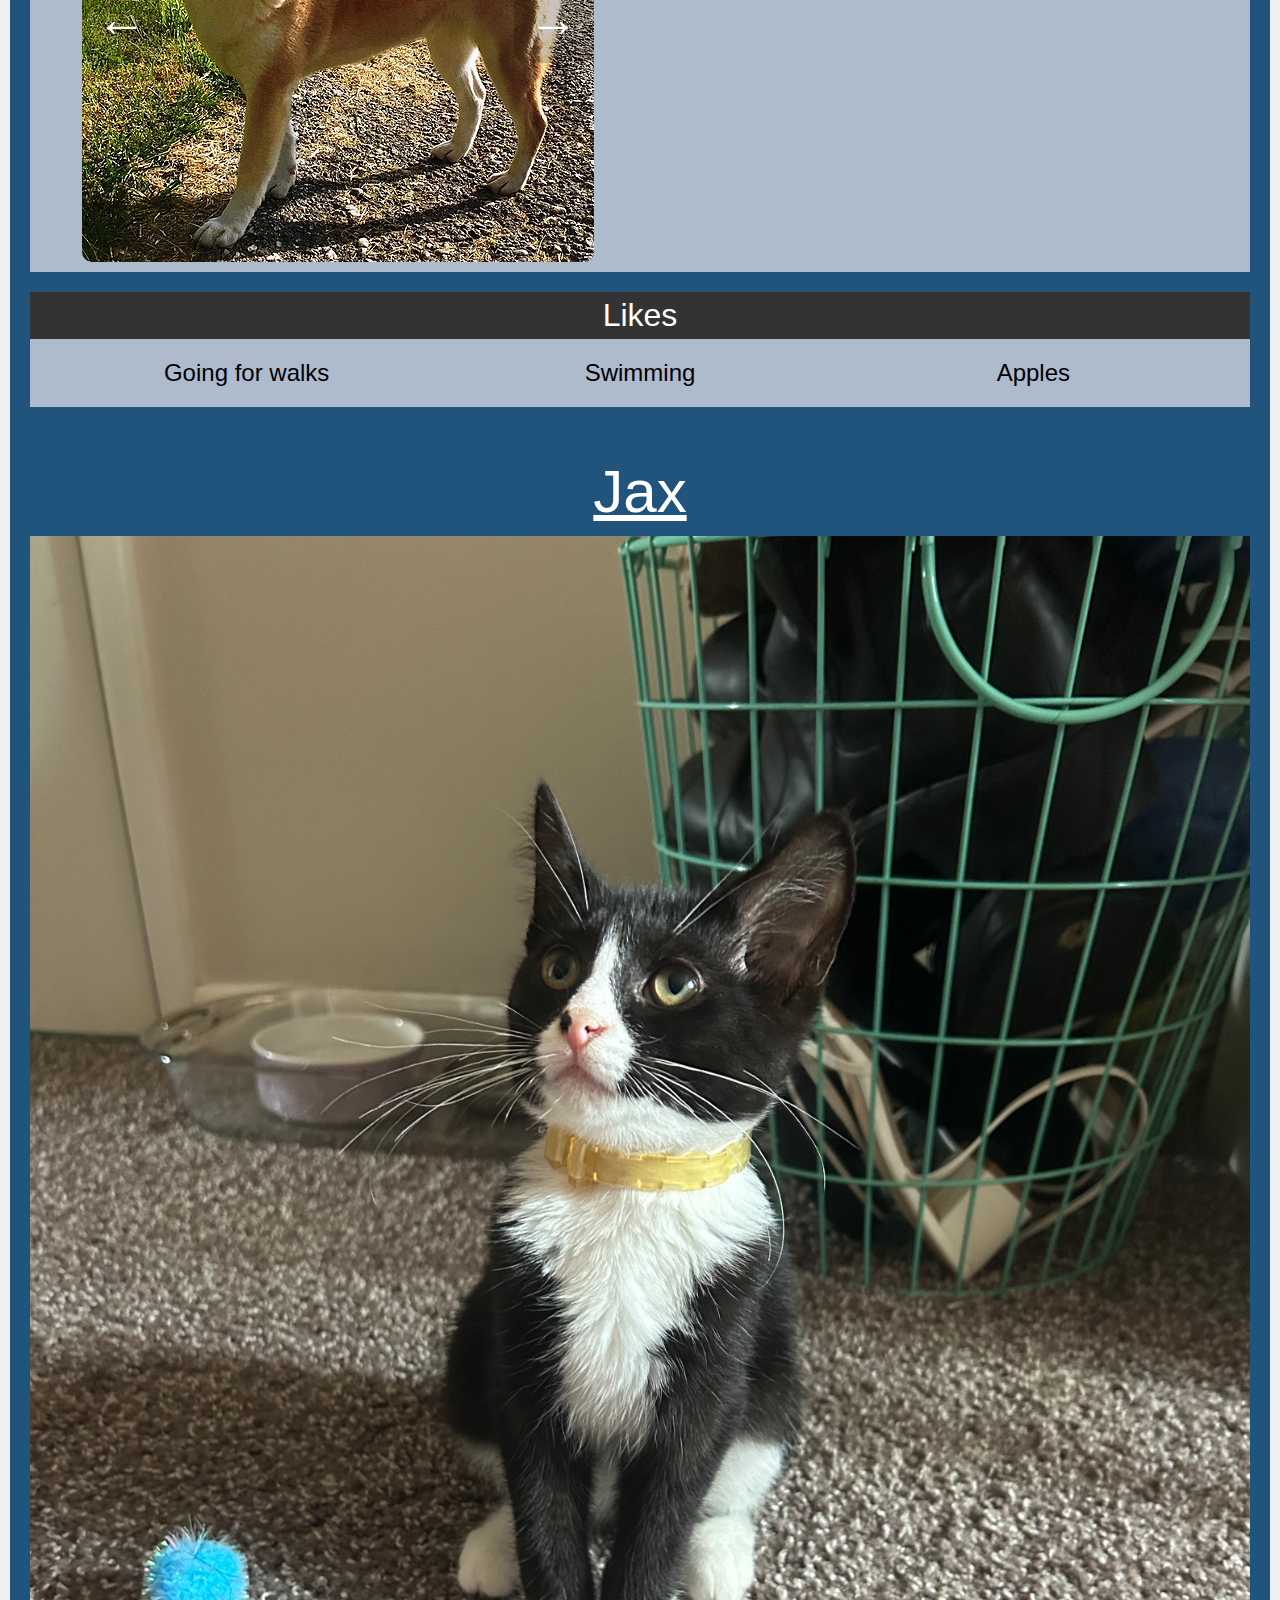
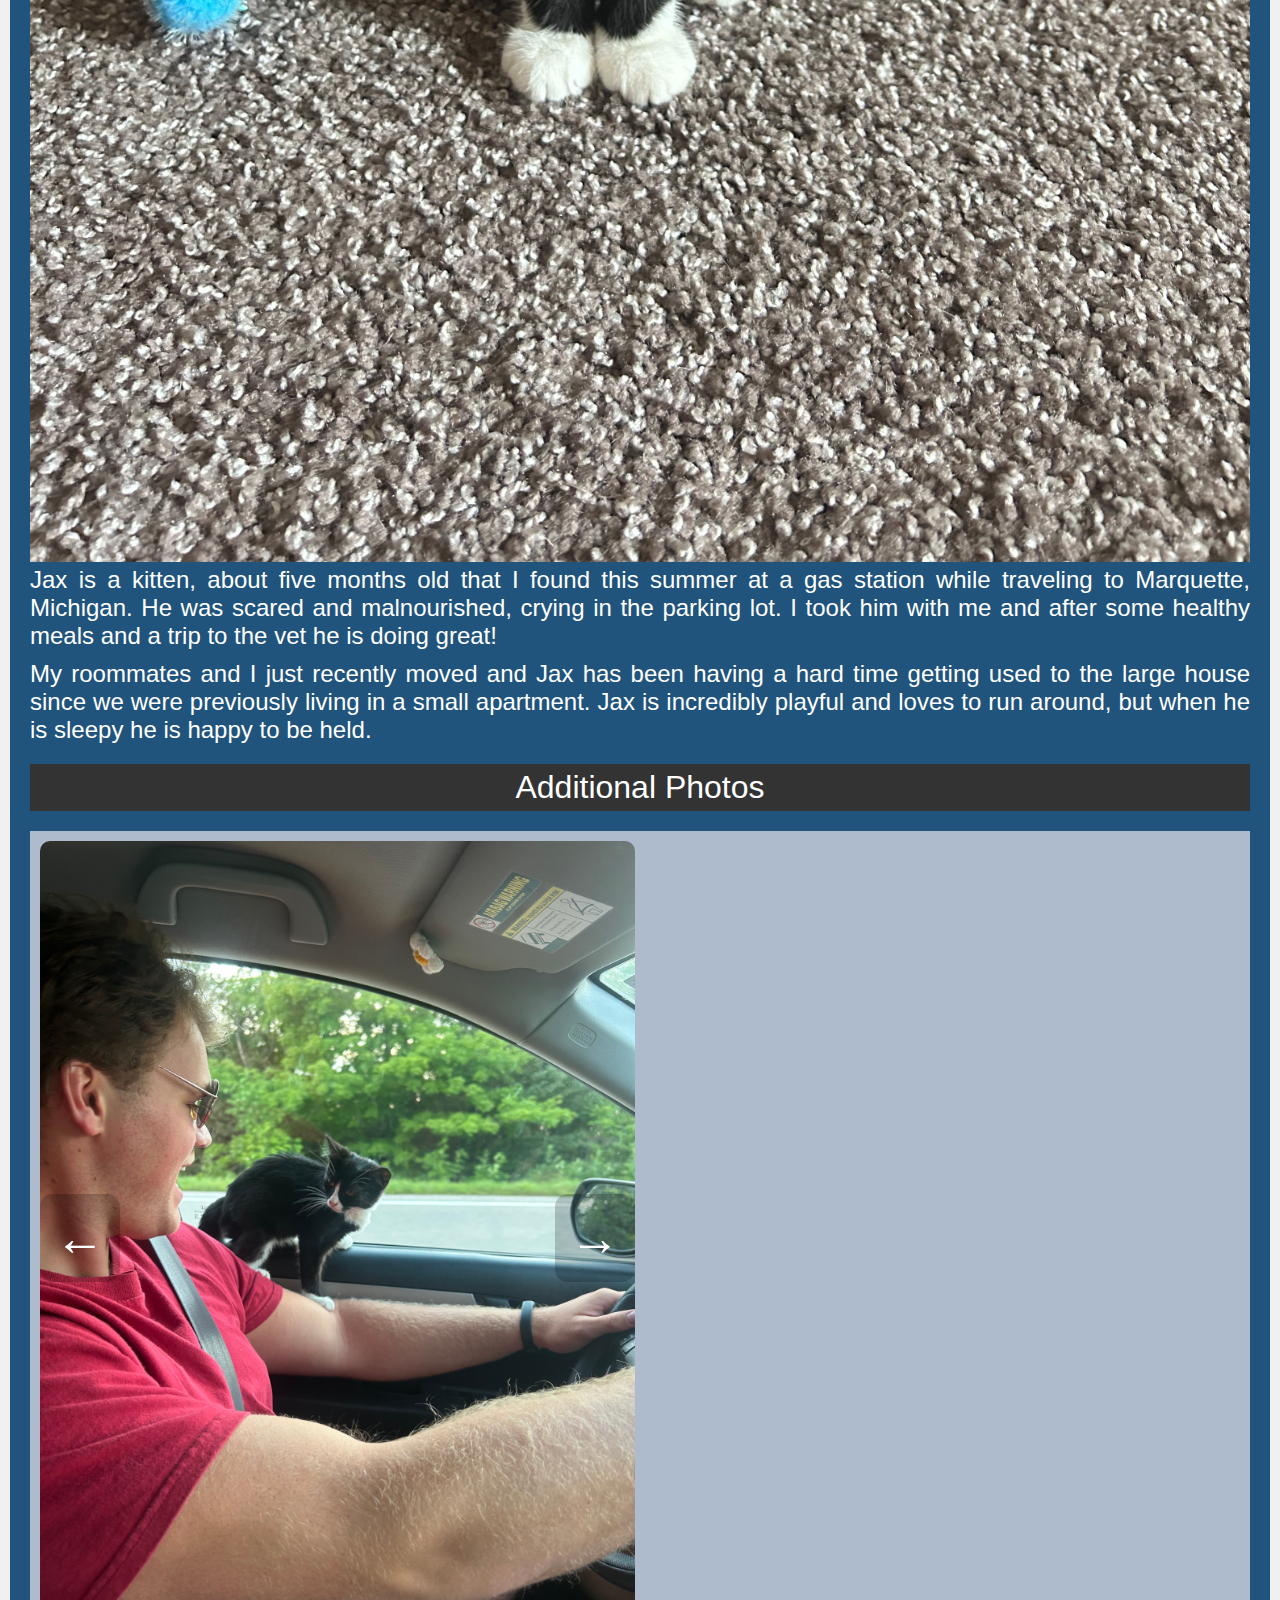
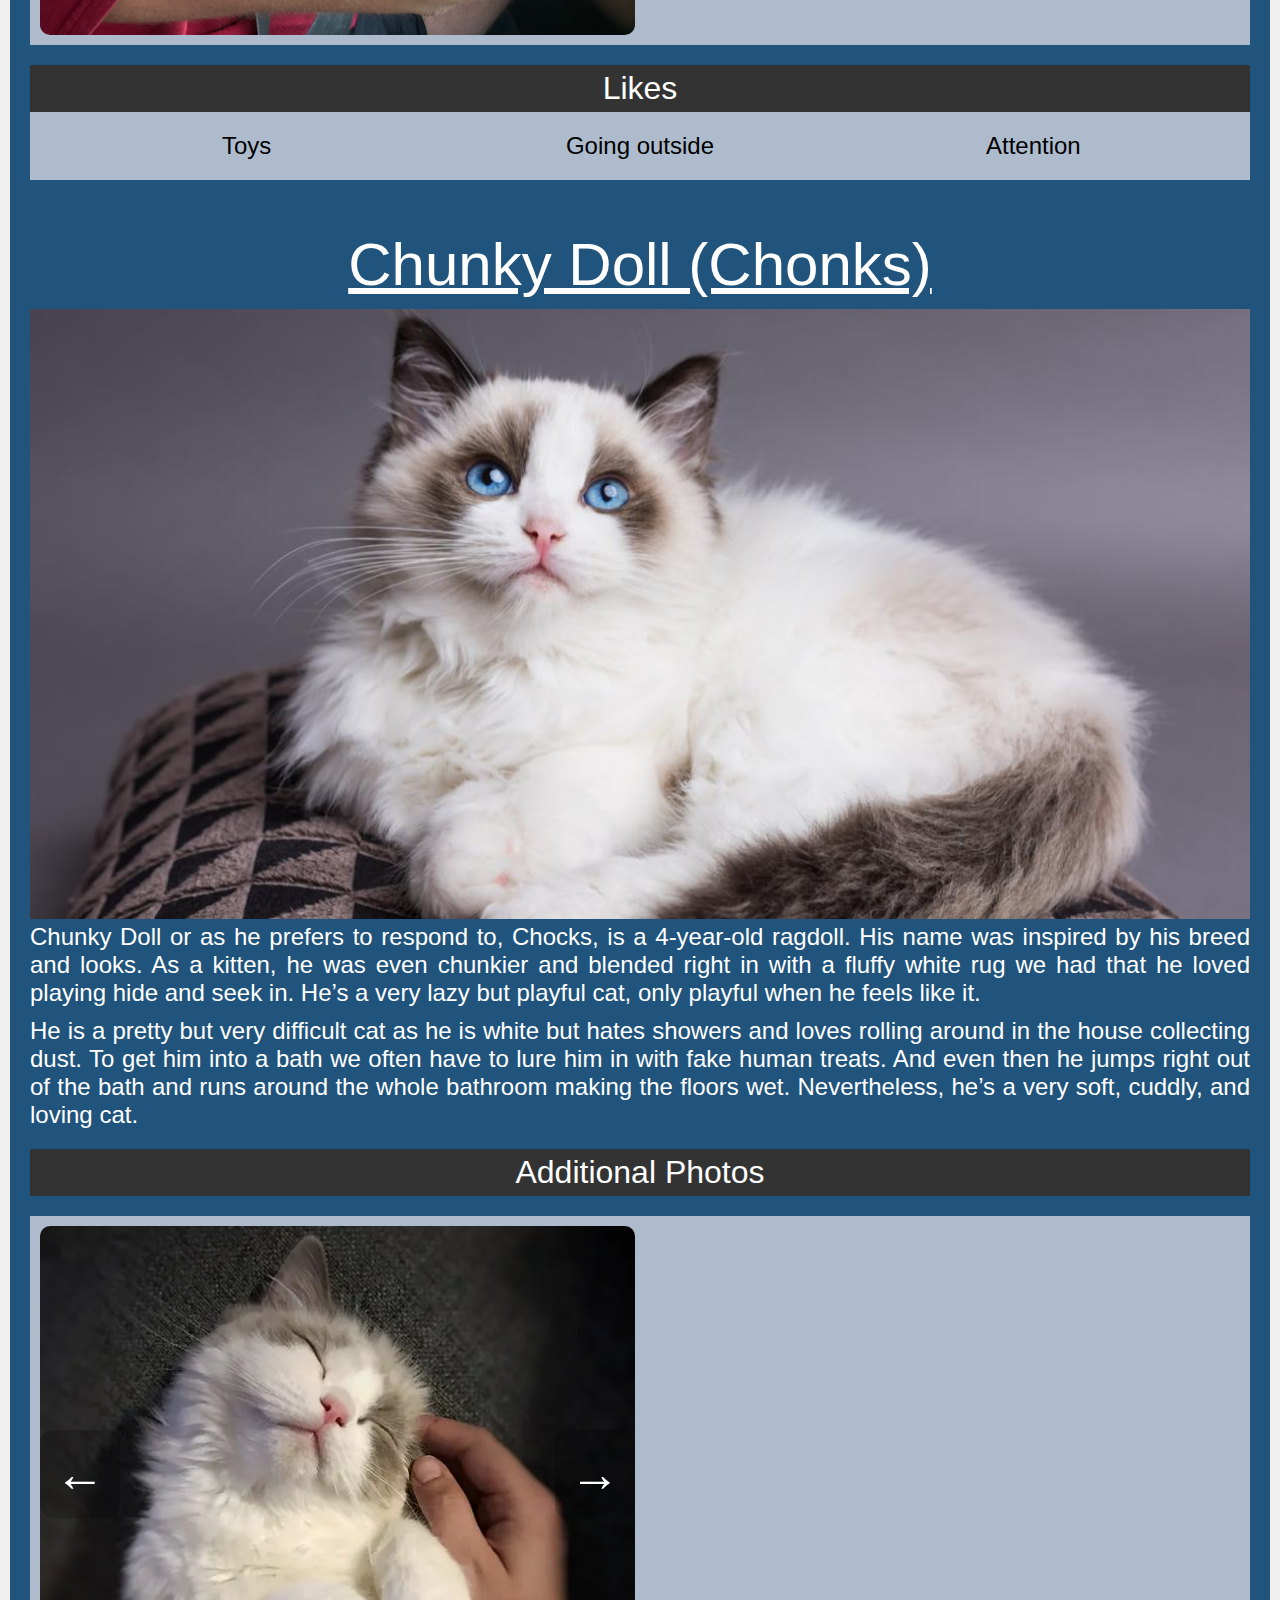
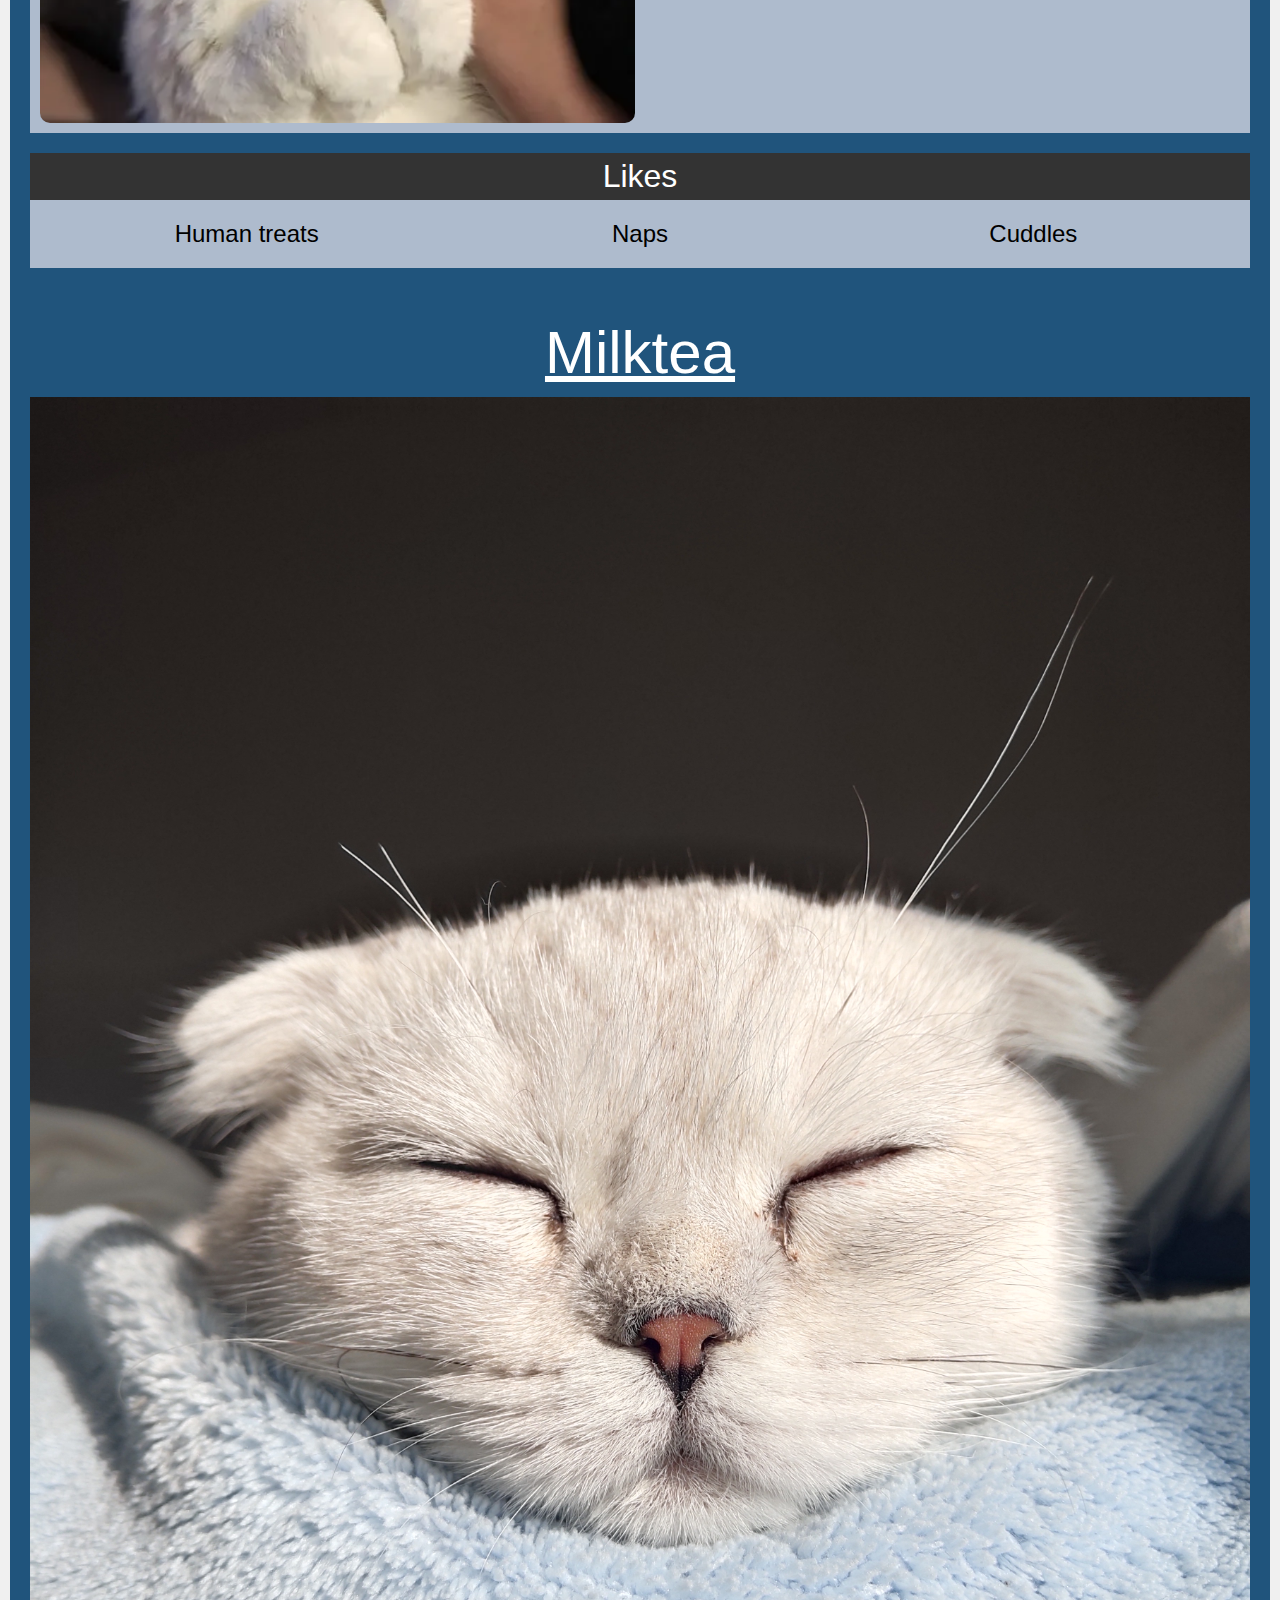
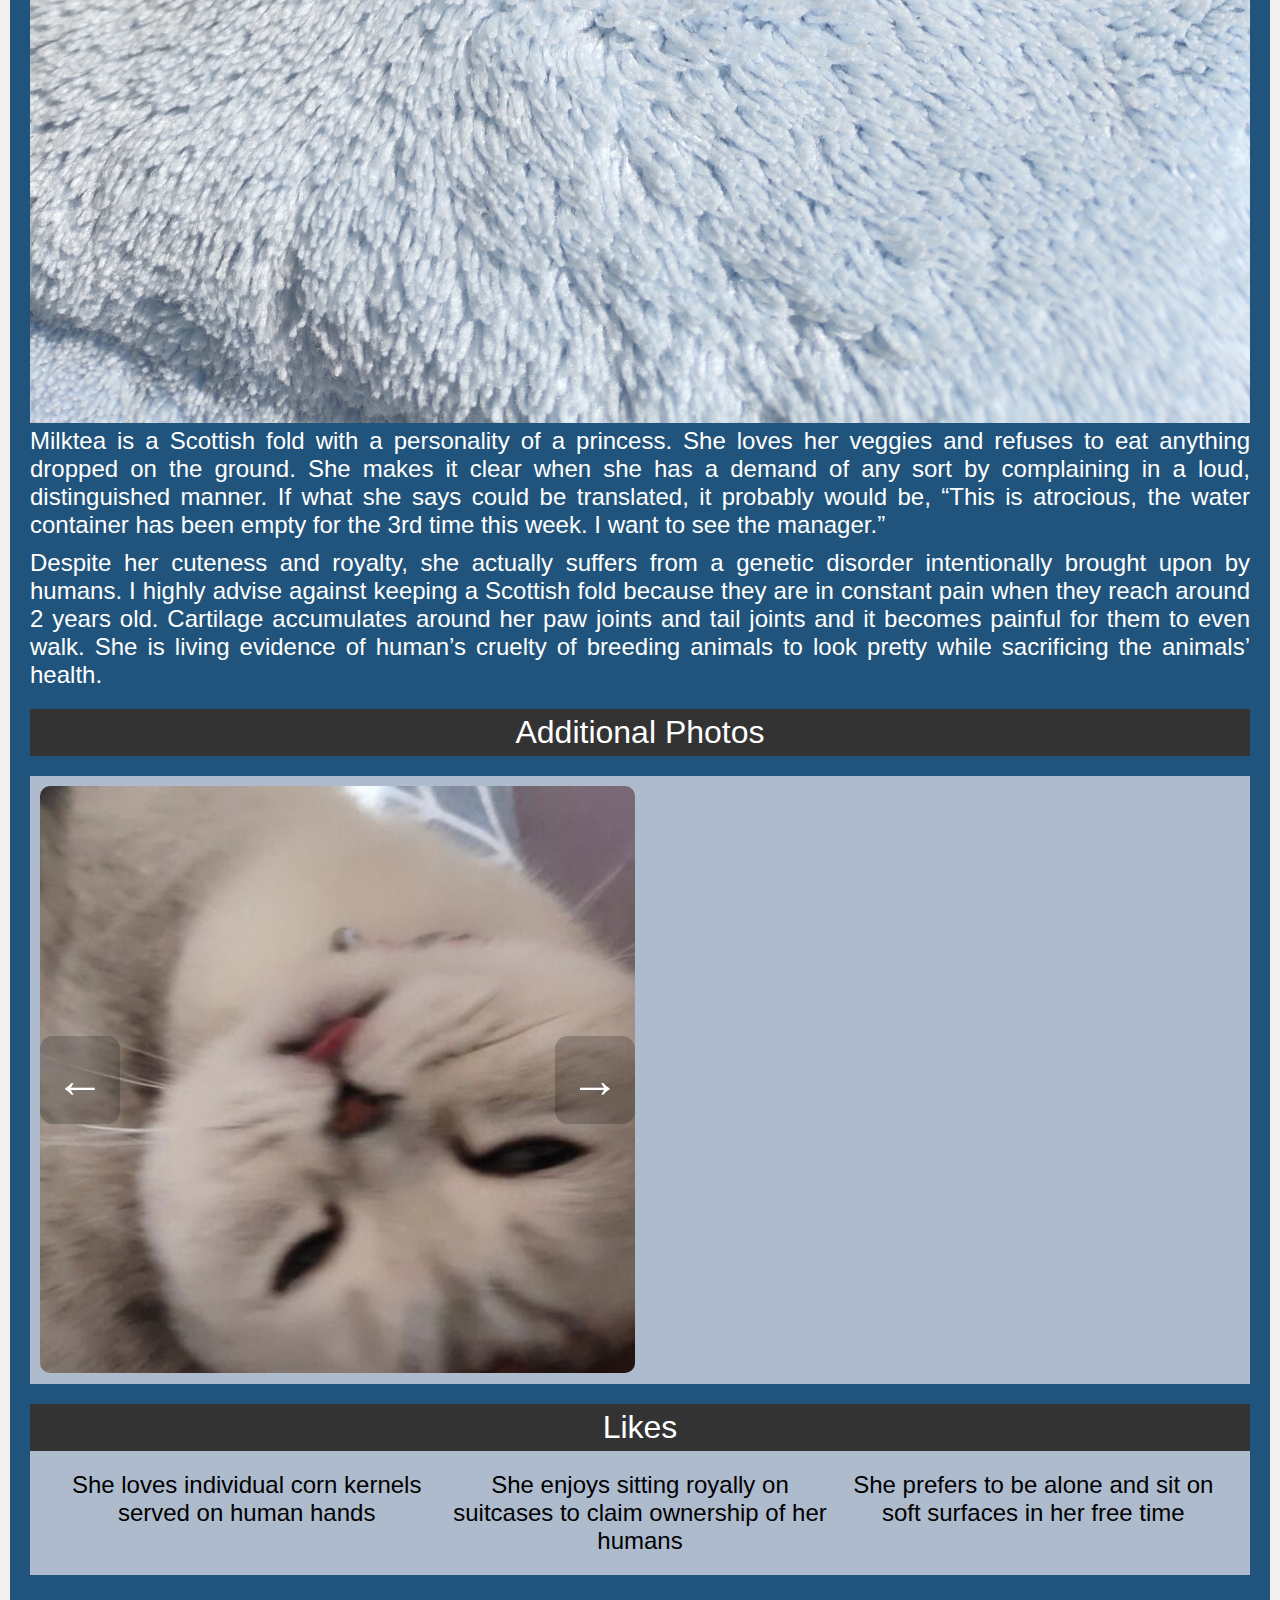
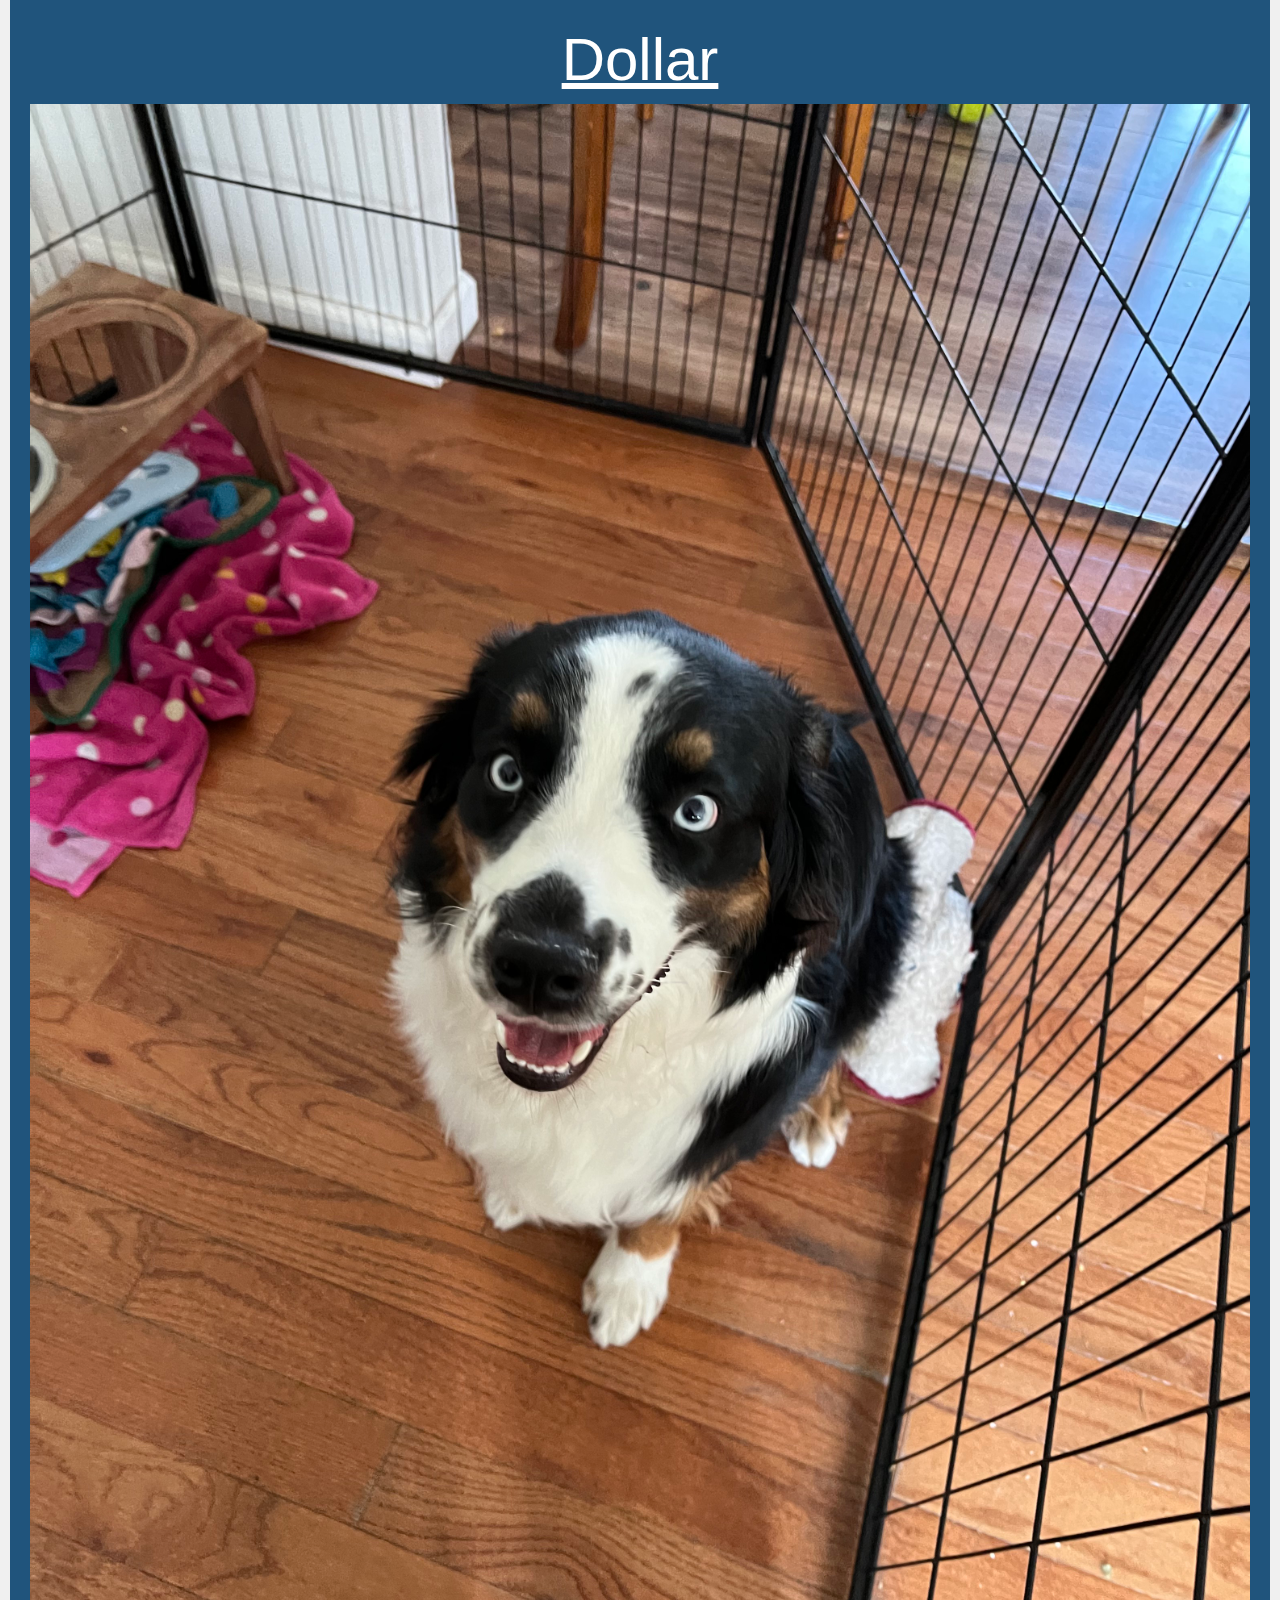
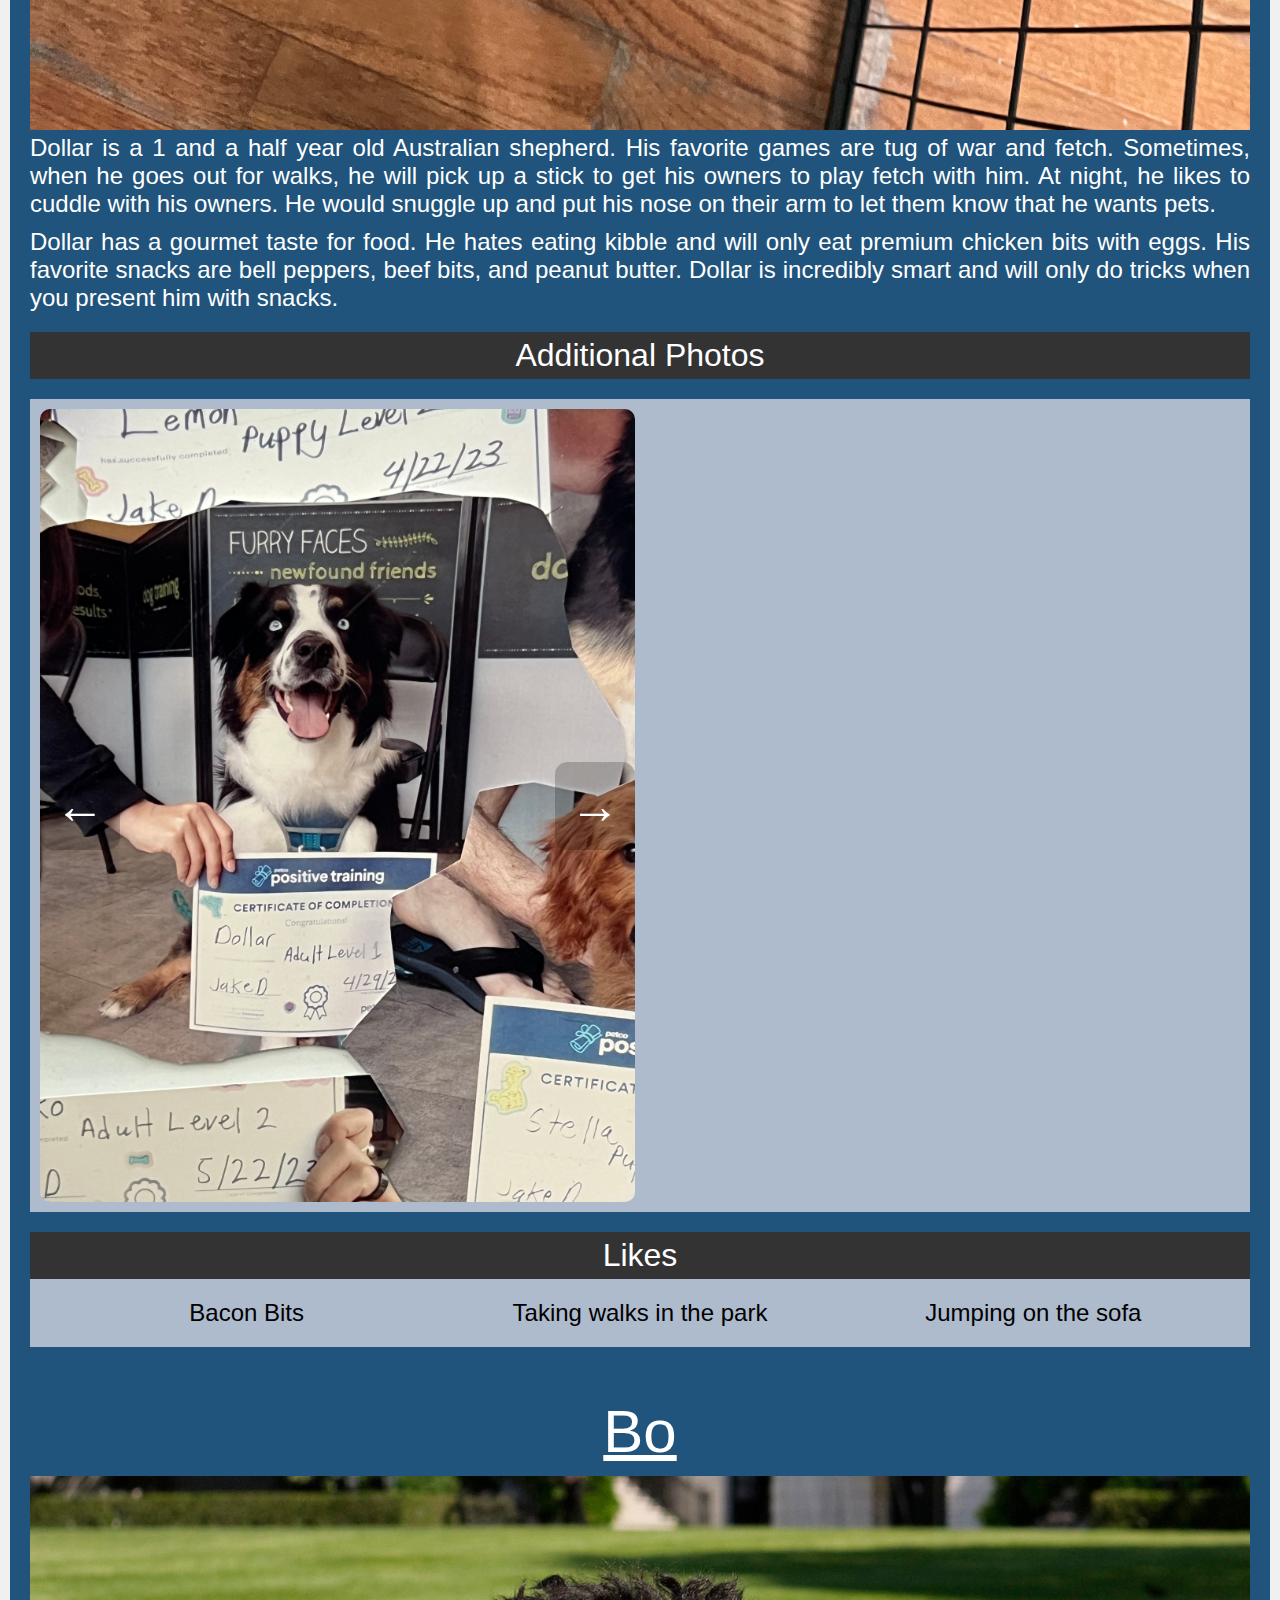
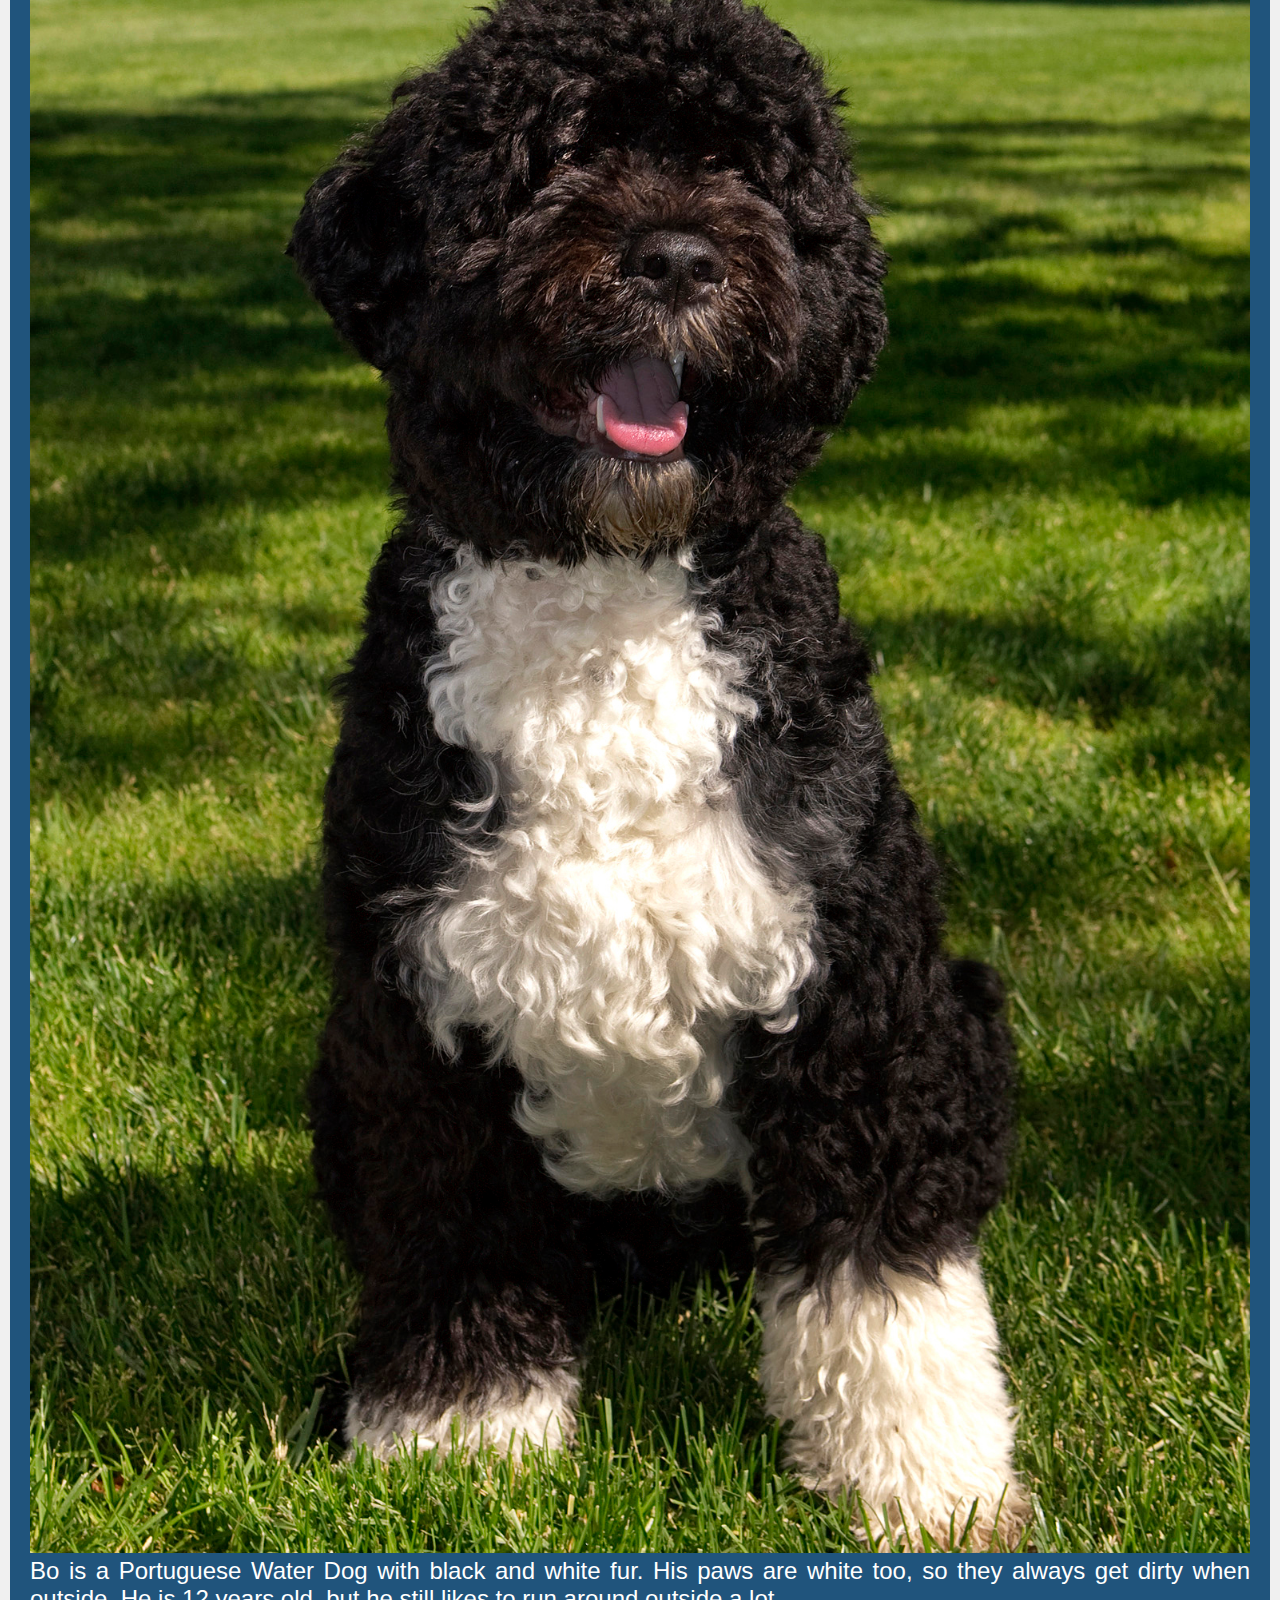
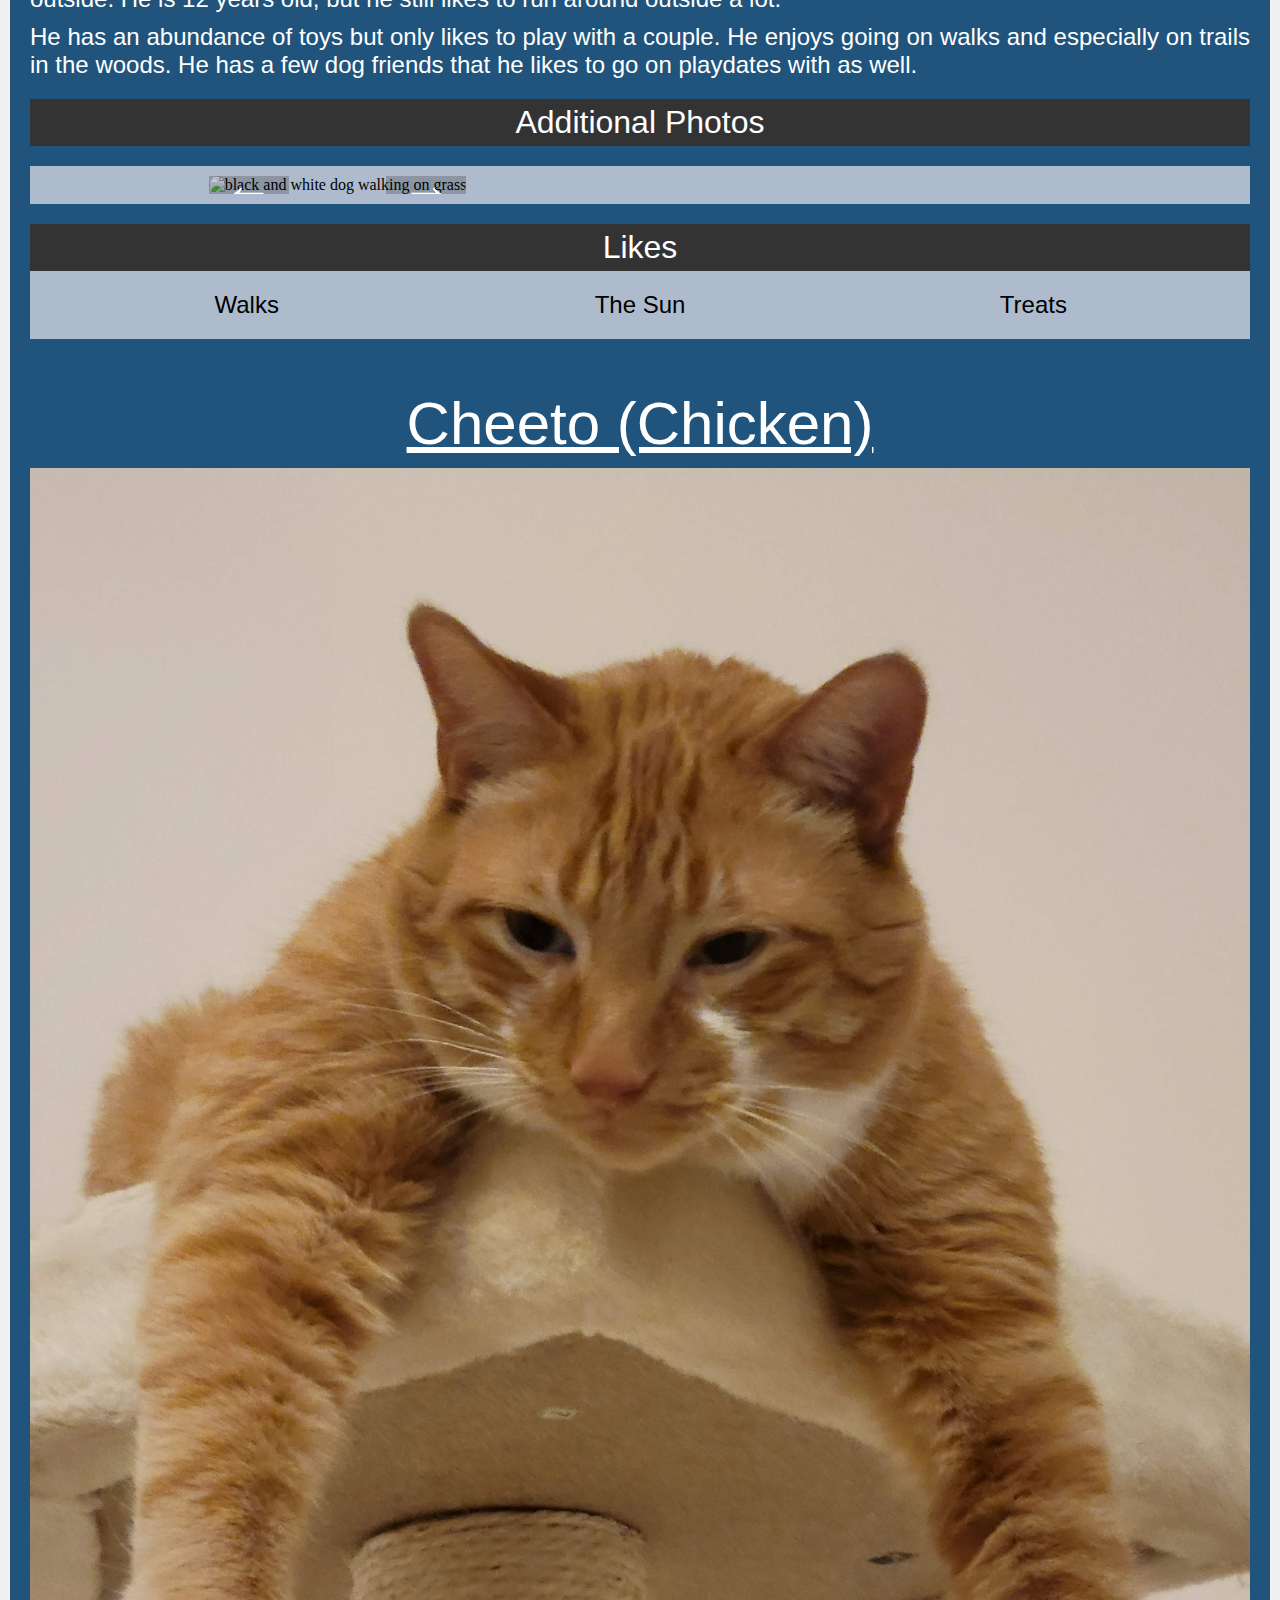
==== commit db844ef1: "added all of the finsihing touches to the completed site" ====
--- a/index.html
+++ b/index.html
@@ -5,11 +5,13 @@
     <meta name="viewport" content="width=device-width, initial-scale=1.0">
     <title>Pets</title>
     <link rel="stylesheet" href="css/style.css">
+    <link rel="stylesheet" href="css/lightbox.css">
     <link rel="stylesheet" href="css/reset.css">
+    <script src="https://kit.fontawesome.com/5a61c6852a.js" crossorigin="anonymous"></script>
 </head>
 <body>
     <div class="skip">
-        <a href = "">Skip to Main Content</a>
+        <a href = "#main">Skip to Main Content</a>
     </div>
     
     <div class="headerPlusNav">
@@ -25,15 +27,16 @@
                     <li class="travel-link"> <a href="travel.html">Travel</a></li>
                 </ul>
             </div>
-        <header><h1>Pets</h1></header>
+        <header><h1>Pets<i class="fa-solid fa-cat"></i></h1></header>
     </div>
     <main class= "content" id = "main"> 
         <script src="script.js"></script>
         <div class="item-container">
             <h2>Biscuit</h2>
-
-            <img src="Images/biscuit1.jpeg" 
-            class="title-img" alt="Shiba inu sitting in front of pond with stones in the background" width="400">
+            <a href="Images/biscuit1.jpeg" data-lightbox="models" data-title="Shiba inu sitting in front of pond with stones in the background">
+                <img src="Images/biscuit1.jpeg" 
+                class="title-img" alt="Shiba inu sitting in front of pond with stones in the background" width="400">
+            </a>
             <p> Biscuit is a 2 year old shiba inu dog. Shiba inus are energetic and playful dogs. Biscuit enjoys running outside in circles and then laying down in the grass in the sun for hours. He also likes going for occasional swims.
             </p> <p> As energetic as Biscuit is, he also likes to relax. He loves to sleep in his dog bed and watch Netflix with his owners. His favorite treat is apples.
             </p>
@@ -83,9 +86,10 @@
         
         <div class="item-container">
             <h2>Jax</h2>
-
-            <img src="Images/Jax.jpg" 
-            class="title-img" alt="A black and white kitten sitting down and wearing a yellow collar." width="400">
+            <a href="Images/Jax.jpg" data-lightbox="models" data-title="A black and white kitten sitting down and wearing a yellow collar.">
+                <img src="Images/Jax.jpg" 
+                class="title-img" alt="A black and white kitten sitting down and wearing a yellow collar." width="400">
+            </a>
             <p> Jax is a kitten, about five months old that I found this summer at a gas station while traveling to Marquette, Michigan. He was scared and malnourished, crying in the parking lot. I took him with me and after some healthy meals and a trip to the vet he is doing great!</P>
             <p> My roommates and I just recently moved and Jax has been having a hard time getting used to the large house since we were previously living in a small apartment. Jax is incredibly playful and loves to run around, but when he is sleepy he is happy to be held. </p>
             <h3>Additional Photos</h3>
@@ -135,7 +139,9 @@
         </div>
         <div class="item-container">
             <h2>Chunky Doll (Chonks)</h2>
-            <img class="title-img" width="400" src="Images/chonks.jpg" alt="Furry white and dark brown ragdoll.">
+            <a href="Images/chonks.jpg" data-lightbox="models" data-title="Furry white and dark brown ragdoll.">
+                <img class="title-img" width="400" src="Images/chonks.jpg" alt="Furry white and dark brown ragdoll.">
+            </a>
             <p>Chunky Doll or as he prefers to respond to, Chocks, is a 4-year-old ragdoll. His name was inspired by his breed and looks. As a kitten, he was even chunkier and blended right in with a fluffy white rug we had that he loved playing hide and seek in. He’s a very lazy but playful cat, only playful when he feels like it.</p>
             <p>He is a pretty but very difficult cat as he is white but hates showers and loves rolling around in the house collecting dust. To get him into a bath we often have to lure him in with fake human treats. And even then he jumps right out of the bath and runs around the whole bathroom making the floors wet. Nevertheless, he’s a very soft, cuddly, and loving cat.</p>
             <h3>Additional Photos</h3>
@@ -179,9 +185,10 @@
         </div>
         <div class="item-container">
             <h2>Milktea</h2>
-
-            <img src="Images/Main.JPG" 
-            class="title-img" alt="Milktea taking a nap" width="400">
+            <a href="Images/Main.JPG" data-lightbox="models" data-title="Milktea taking a nap">
+                <img src="Images/Main.JPG" 
+                class="title-img" alt="Milktea taking a nap" width="400">
+            </a>
             <p> Milktea is a Scottish fold with a personality of a princess. She loves her veggies and refuses to eat anything dropped on the ground. She makes it clear when she has a demand of any sort by complaining in a loud, distinguished manner. If what she says could be translated, it probably would be, “This is atrocious, the water container has been empty for the 3rd time this week. I want to see the manager.”
             </p> <p> Despite her cuteness and royalty, she actually suffers from a genetic disorder intentionally brought upon by humans. I highly advise against keeping a Scottish fold because they are in constant pain when they reach around 2 years old. Cartilage accumulates around her paw joints and tail joints and it becomes painful for them to even walk. She is living evidence of human’s cruelty of breeding animals to look pretty while sacrificing the animals’ health.  
             </p>
@@ -231,9 +238,10 @@
         </div>
         <div class="item-container">
             <h2>Dollar</h2>
-
-            <img src="Images/Dollar1.jpeg" 
-            class="title-img" alt="Black, white and brown australian shepherd in a playpen looking up with a food bowl and towels on the side.             " width="400">
+            <a href="Images/Dollar1.jpeg" data-lightbox="models" data-title="Black, white and brown australian shepherd in a playpen looking up with a food bowl and towels on the side.">
+                <img src="Images/Dollar1.jpeg" 
+                class="title-img" alt="Black, white and brown australian shepherd in a playpen looking up with a food bowl and towels on the side." width="400">
+            </a>
             <p> Dollar is a 1 and a half year old Australian shepherd. His favorite games are tug of war and fetch. Sometimes, when he goes out for walks, he will pick up a stick to get his owners to play fetch with him. At night, he likes to cuddle with his owners. He would snuggle up and put his nose on their arm to let them know that he wants pets.
             </p> <p>  Dollar has a gourmet taste for food. He hates eating kibble and will only eat premium chicken bits with eggs. His favorite snacks are bell peppers, beef bits, and peanut butter. Dollar is incredibly smart and will only do tricks when you present him with snacks. 
             </p>
@@ -284,7 +292,9 @@
         </div>
          <div class="item-container">
             <h2>Bo</h2>
-            <img class="title-img" width="400" src="Images/bo.jpg" alt="Black and white dog sitting on grass.">
+            <a href="Images/bo.jpg" data-lightbox="models" data-title="Black and white dog sitting on grass.">
+                <img class="title-img" width="400" src="Images/bo.jpg" alt="Black and white dog sitting on grass.">
+            </a>
             <p> Bo is a Portuguese Water Dog with black and white fur. His paws are white too, so they always get dirty when outside. He is 12 years old, but he still likes to run around outside a lot. </p>
             <p>He has an abundance of toys but only likes to play with a couple. He enjoys going on walks and especially on trails in the woods. He has a few dog friends that he likes to go on playdates with as well.
             </p>
@@ -330,9 +340,10 @@
         </div>
         <div class="item-container">
             <h2>Cheeto (Chicken)</h2>
-
-            <img src="Images/cheeto_cattree.jpg" 
-            class="title-img" alt="Orange cat hanging paws off a cat tower" width="400">
+            <a href="Images/cheeto_cattree.jpg" data-lightbox="models" data-title="Orange cat hanging paws off a cat tower">
+                <img src="Images/cheeto_cattree.jpg" 
+                class="title-img" alt="Orange cat hanging paws off a cat tower" width="400">
+            </a>
             <p> Cheeto is a cat who likes to eat a lot and play a lot. He has an obsession with his grandpa (human) and tries to get outside every single day. If he isn’t causing problems, he is usually hiding in a seven foot tall cat tree and sleeping.</P>
             <p>Another name for Cheeto is Chicken, because sometimes he sits very scrunched up and ends up looking like a rotisserie chicken. He was nicknamed this by one of his friends, and now he understands it as his own name. He is about six years old and still acts like a younger cat, despite being middle-aged. 
             </p>
@@ -380,6 +391,7 @@
             </ul>
             <!-- Divya Shankar    -->
         </div>
+        <script src="lightbox-plus-jquery.js"></script>
     </main>
 </body>
 </html>--- a/css/style.css
+++ b/css/style.css
@@ -16,8 +16,16 @@
   word-wrap: normal!important;
 }
 
+:focus{
+  border: 2px solid blue;
+}
+
+.time-header{
+  display: none;
+}
+
 header {
-  font-family: Verdana, sans-serif;
+  font-family: 'Vina Sans', sans-serif;
   background-color: #333;
   color: white;
   text-align: center;
@@ -25,7 +33,7 @@
   font-size: 70px;
 }
 h1 {
-  font-family: Verdana, sans-serif;
+  font-family: 'Vina Sans', sans-serif;
   text-align: center;
   font-size: 50px;
   margin: auto;
@@ -44,7 +52,7 @@
 
 main {
   padding: 10px;
-  display: grid;
+  /* display: grid; */
   grid-template-columns: repeat(auto-fill, minmax(200px, 1fr));
   gap: 30px;
   justify-items: center;
@@ -90,6 +98,7 @@
   grid-template-columns: repeat(auto-fill, minmax(200px, 1fr));
   gap: 10px;
   justify-items: center;
+  justify-content: center;
   margin: 20px auto;
   background: #aebbcd;
   padding: 10px;
@@ -176,6 +185,12 @@
   display: none;
 }
 
+.title-img:hover,
+.title-img:focus{
+  transform: scale(1.025);
+  box-shadow: 0 4px 8px 0 rgba(0, 0, 0, 0.2), 0 6px 20px 0 rgba(0, 0, 0, 0.19);
+}
+
 @media (prefers-reduced-motion: reduce) {
   img[src$=".gif"] {
   display: none;
@@ -188,13 +203,19 @@
   #navBar {
     transition: none;
   }
-}
-
-ul.nav-links a:hover {
+
+  .title-img{
+    transform: none;
+  }
+}
+
+ul.nav-links a:hover,
+ul.nav-links a:focus  {
   text-decoration: underline;
 }
 
-#navToggle:hover{
+#navToggle:hover,
+#navToggle:focus{
   background-color: #666;
 }
 
@@ -203,7 +224,22 @@
   color: white;
 }
 
+.slide {
+  display: grid;
+}
+
+@media screen and (min-width: 450px){
+  .main {
+    grid-template-columns: repeat(auto-fill, minmax(450px, 1fr));
+  }
+}
+
 @media screen and (min-width: 700px) {
+  .skip:focus{
+    border: 2px solid #007bff;
+
+  }
+  
   main {
       grid-template-columns: repeat(auto-fill, minmax(700px, 1fr));
       left: 0;
@@ -246,7 +282,8 @@
     text-decoration: underline !important;
   }
 
-  .pets-link:hover {
+  .pets-link:hover,
+  .pets-link:focus {
     background-color: #666;
     text-decoration: none;
   }
@@ -263,7 +300,8 @@
     text-decoration: underline;
   }
 
-  .recipes-link:hover {
+  .recipes-link:hover,
+  .recipes-link:focus {
     background-color: #666;
     text-decoration: none;
   }
@@ -274,7 +312,8 @@
     text-decoration: underline;
     text-decoration-color: white;
   }
-  .travel-link:hover {
+  .travel-link:hover,
+  .travel-link:focus {
     background-color: #666;
     text-decoration: none;
   }
@@ -307,14 +346,14 @@
  }
 
  .additional-photos{
-  grid-template-columns: repeat(auto-fill, minmax(400px, 1fr))
+  grid-template-columns: repeat(auto-fill, minmax(500px, 1fr));
  }
 
  .carousel{
   position: relative;
   max-width: 100%;
   overflow: hidden;
-  margin: auto;
+  margin: 0 auto;
 
  }
 
@@ -353,4 +392,57 @@
   font-size: 50px;
   color: white;
 }
+
+#ap-recipes{
+  display: flex;
+  flex-wrap: wrap;
+  justify-content: space-between;
+}
+
+#ap-recipes img{
+  width: 30%; 
+  margin-bottom: 20px;
+}
+}
+
+@media screen and (min-width: 1000px) {
+  .time-header{
+    display: block;
+  }
+
+  .skip:focus{
+    border: 2px solid #007bff;
+
+  }
+
+  #ap-recipes{
+    display: grid;
+    grid-template-columns: 1fr 1fr 1fr;
+    grid-template-rows: 1fr 1fr 1fr;
+    gap: 10px;
+  }
+
+  #ap-recipes img{
+    width: 100%;
+    height: 100%;
+    padding: 30px;
+  }
+
+  .im-1{
+    grid-row: 1;
+    grid-column: 1;
+    border-radius: 50px !important;
+  }
+
+  .im-2{
+    grid-row: 2;
+    grid-column: 2;
+    border-radius: 50px !important;
+  }
+  
+  .im-3{
+    grid-row: 3;
+    grid-column: 3;
+    border-radius: 50px !important;
+  }
 }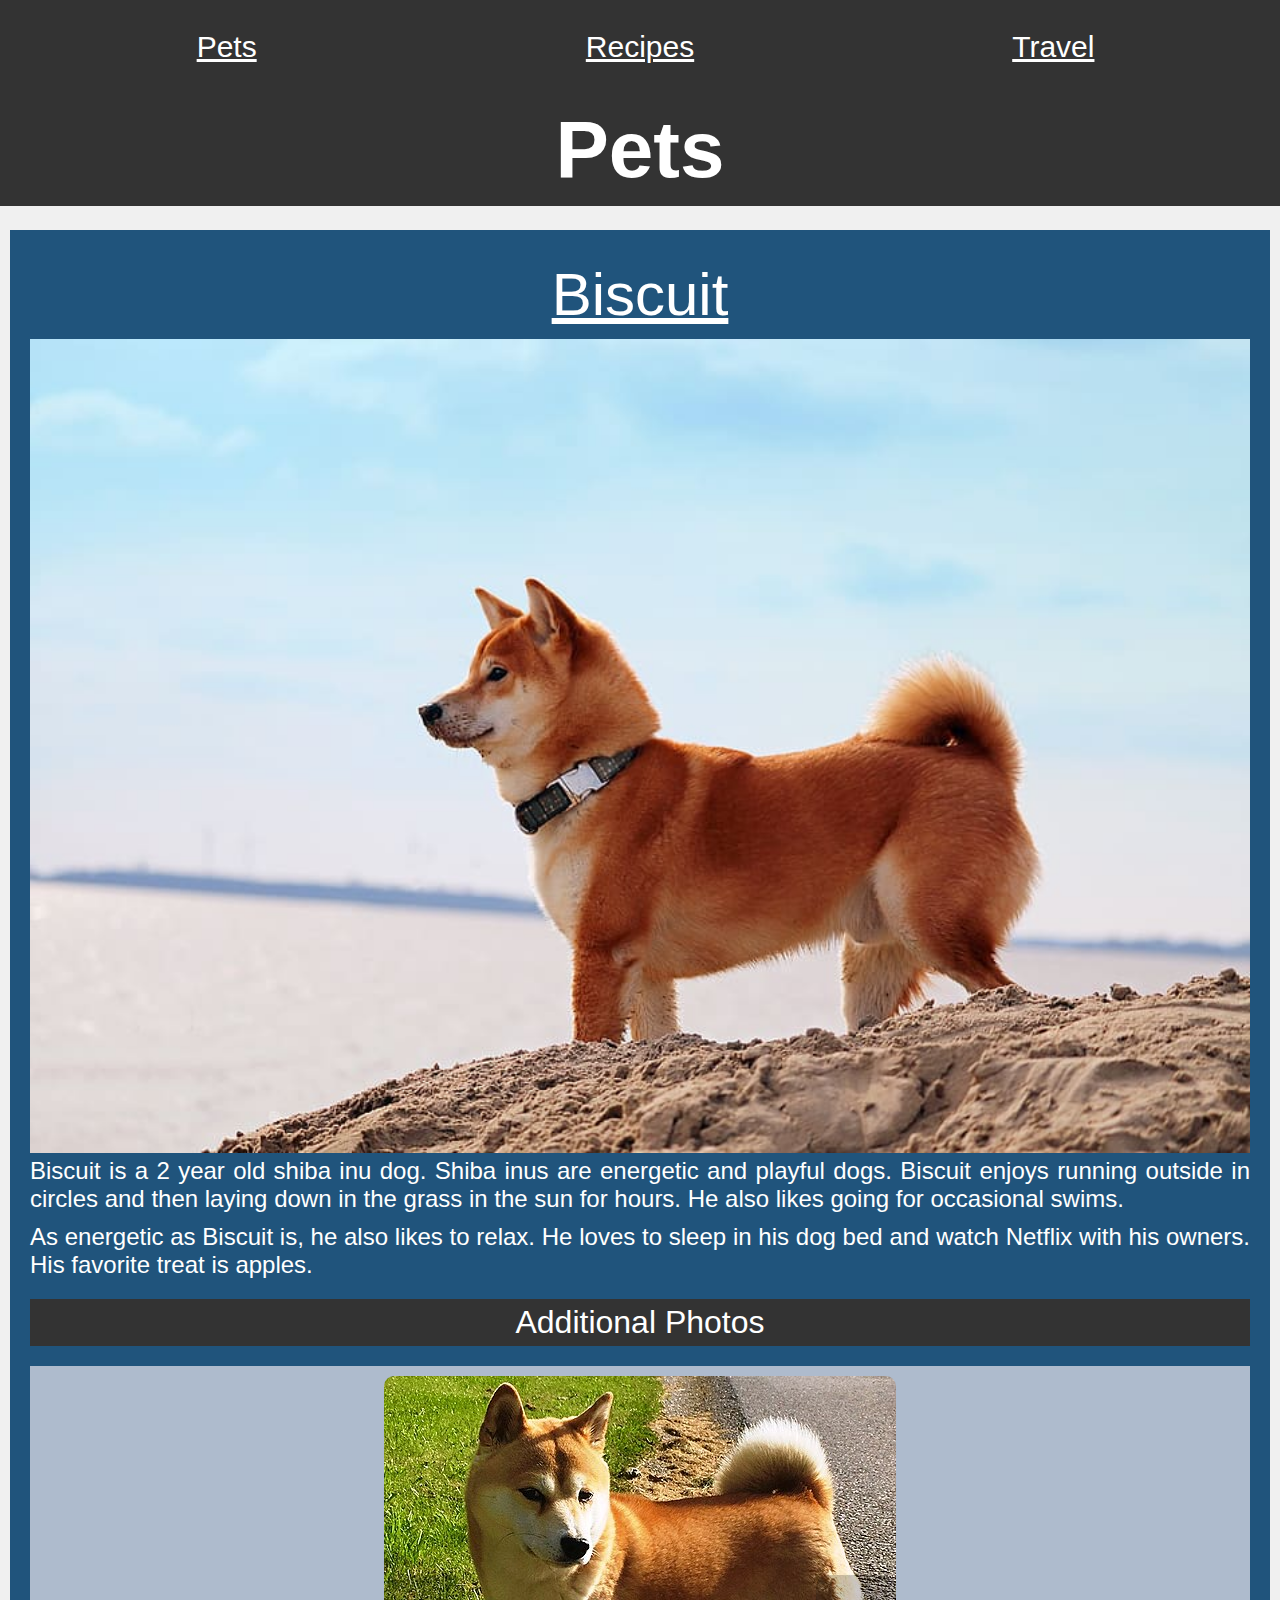
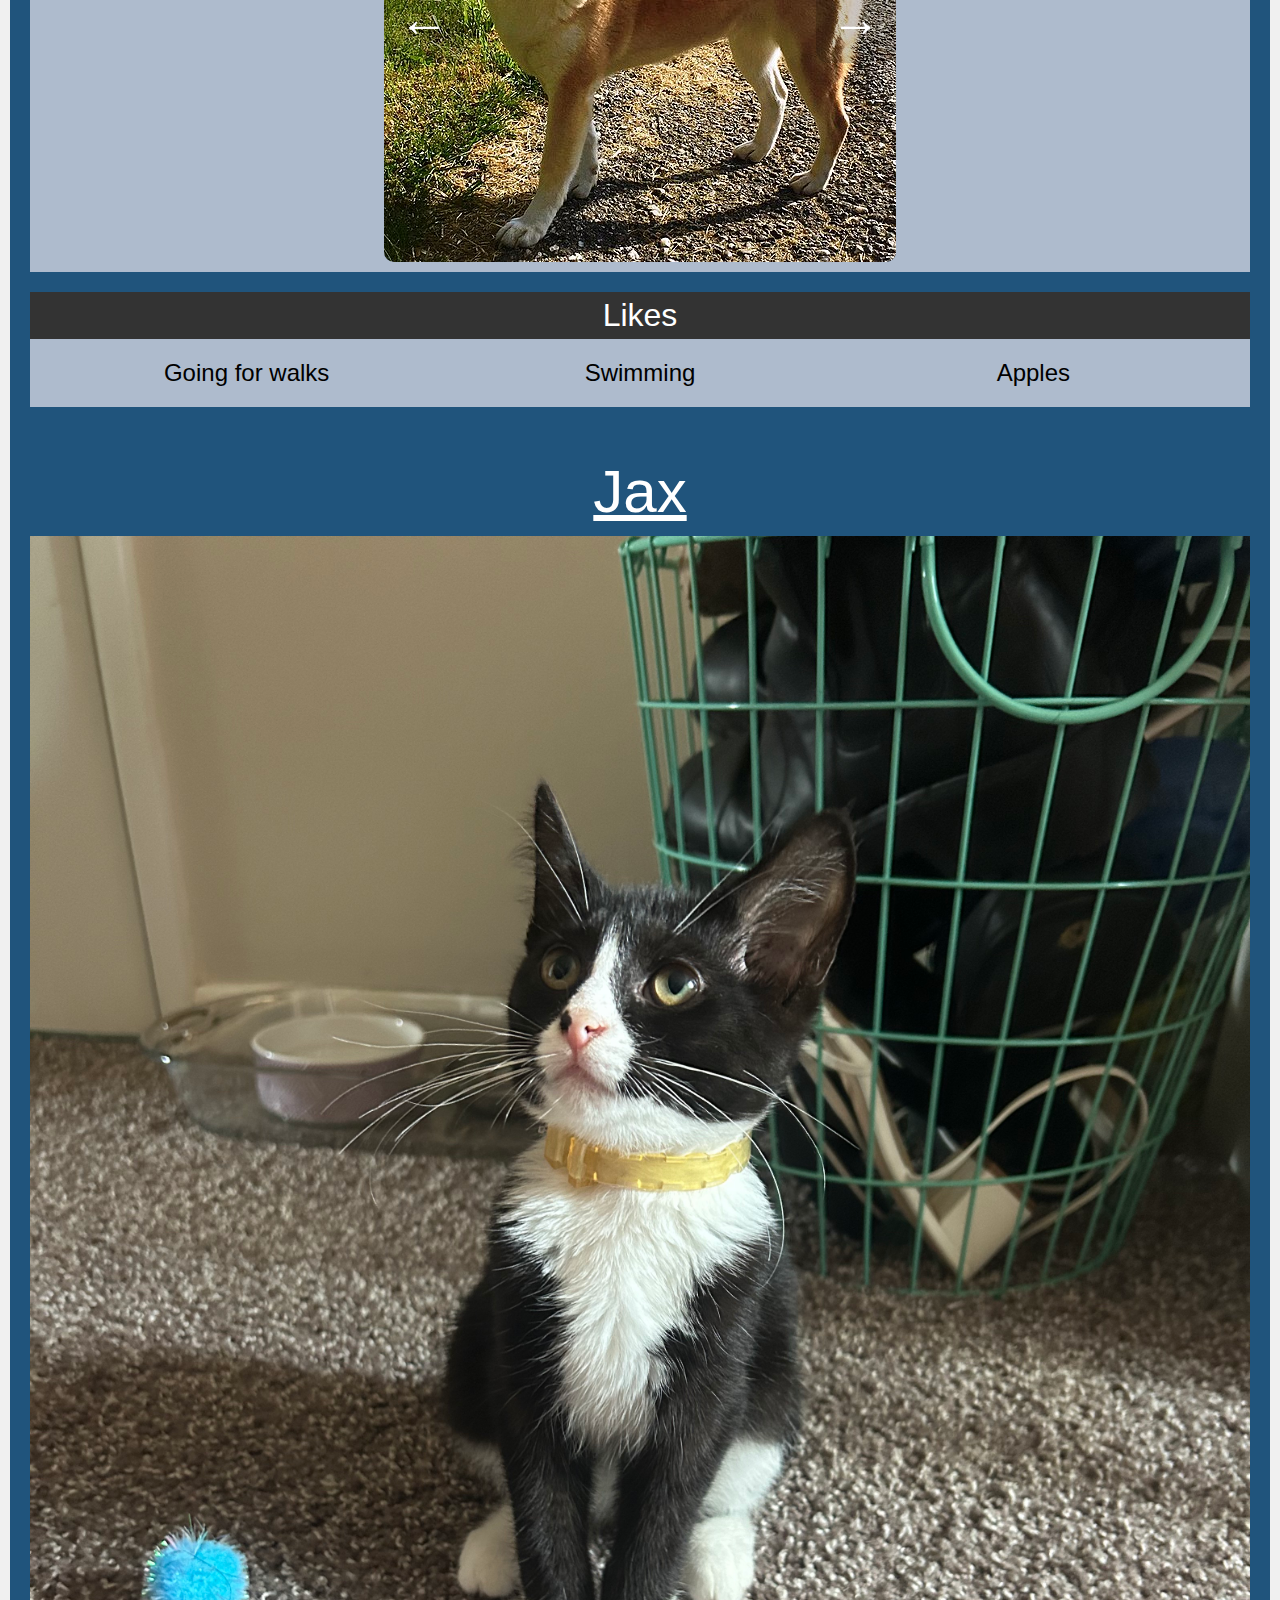
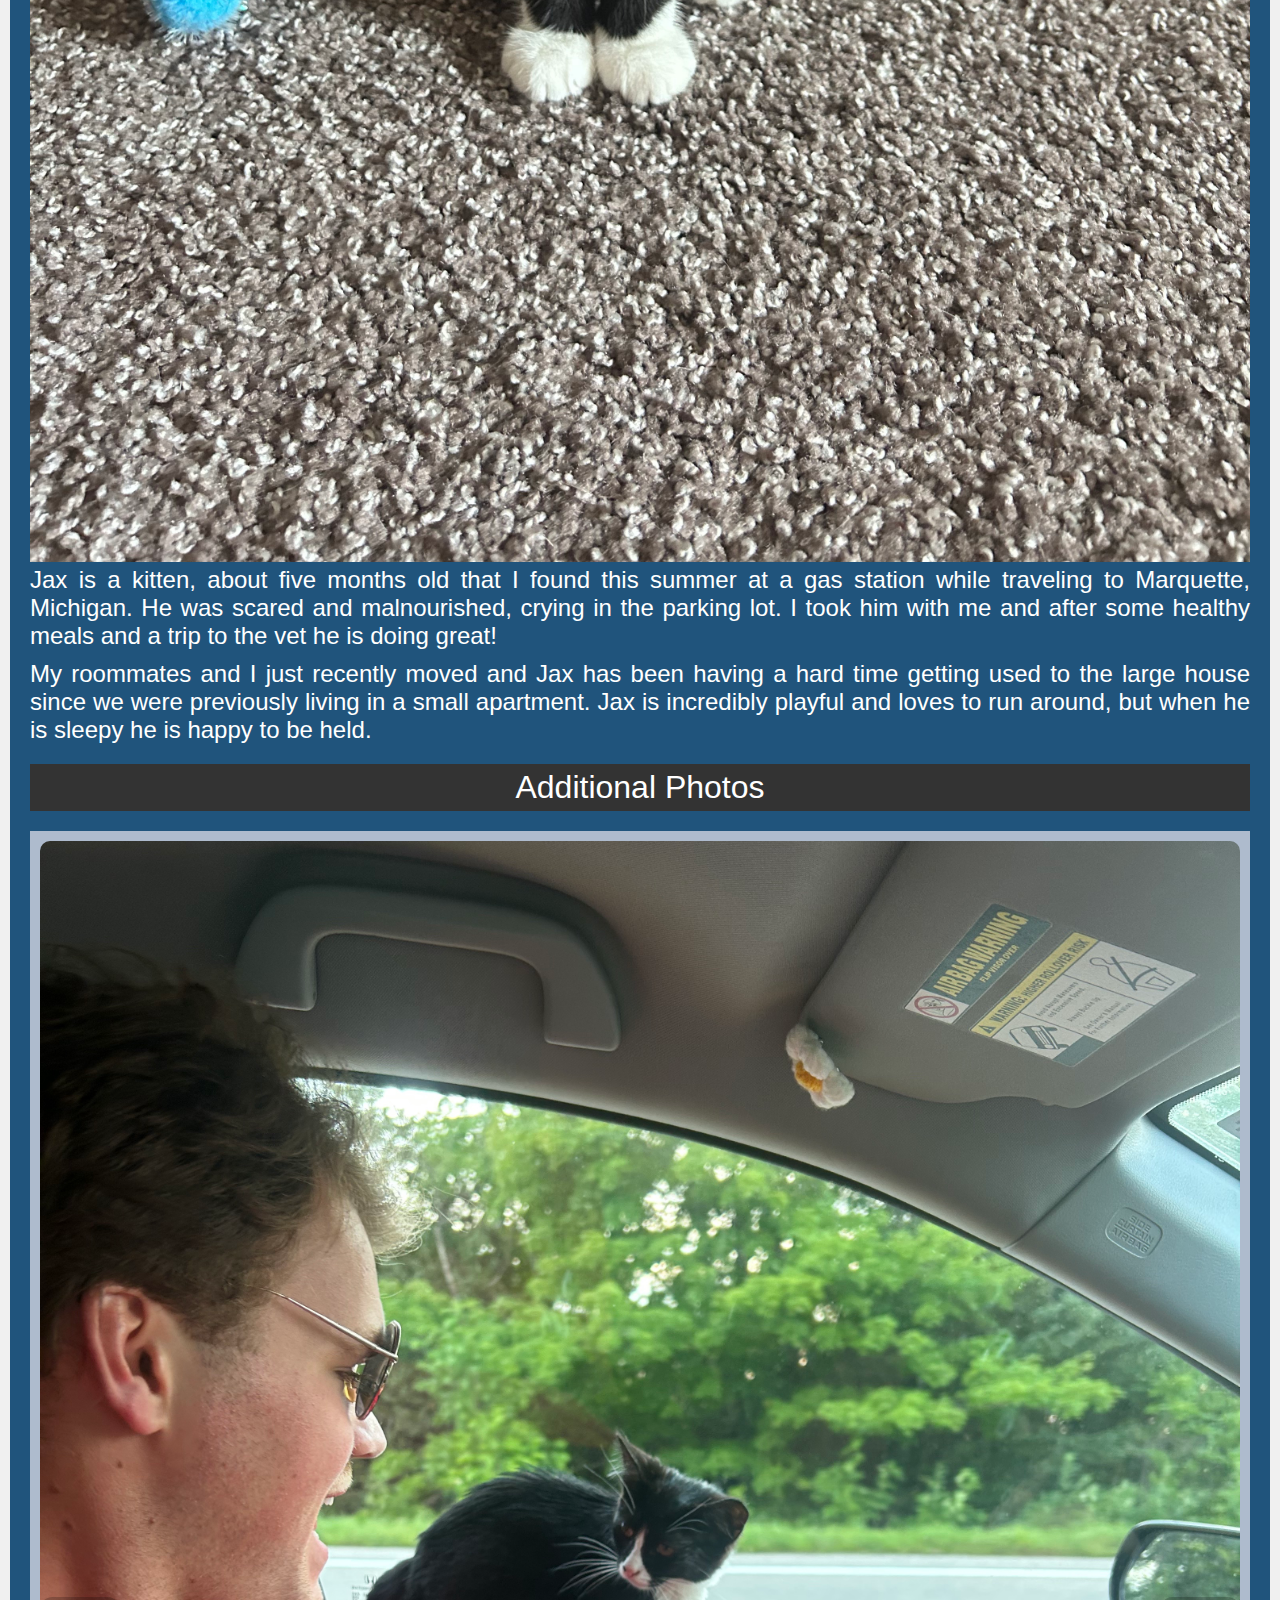
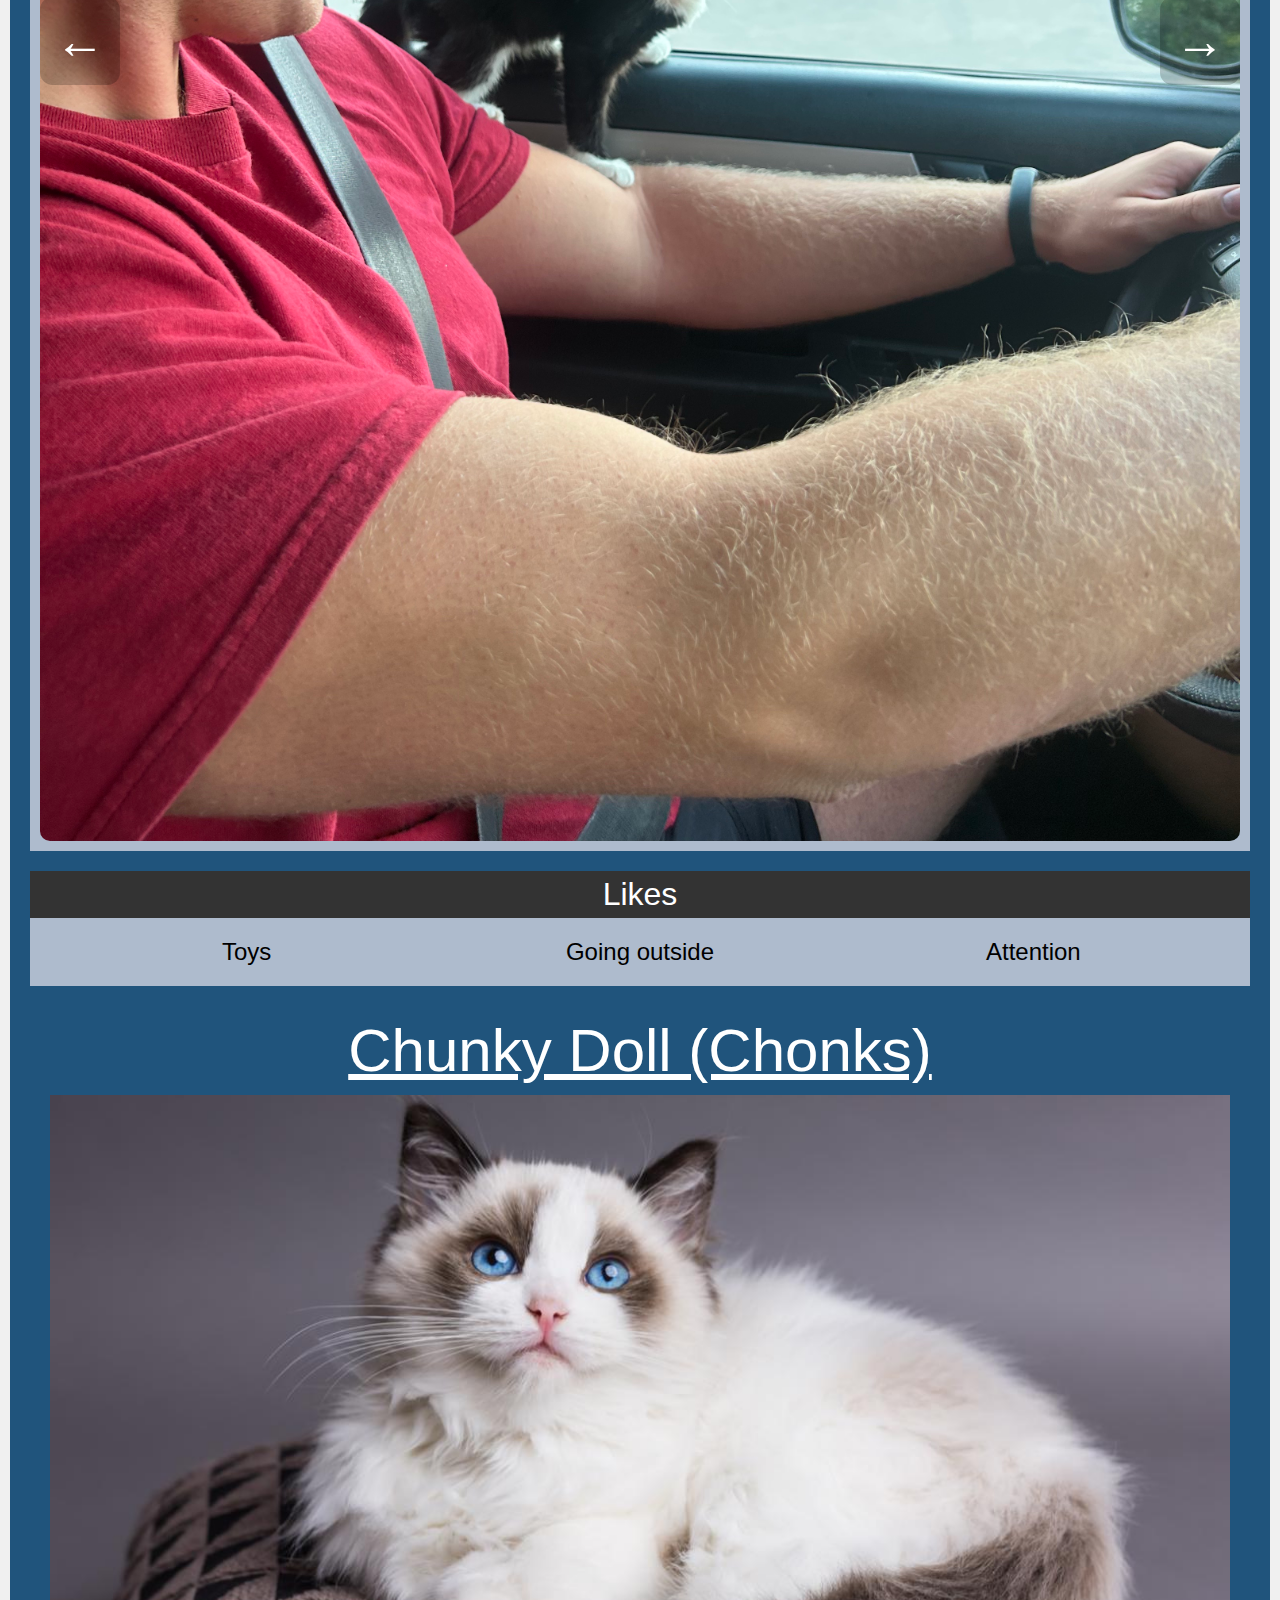
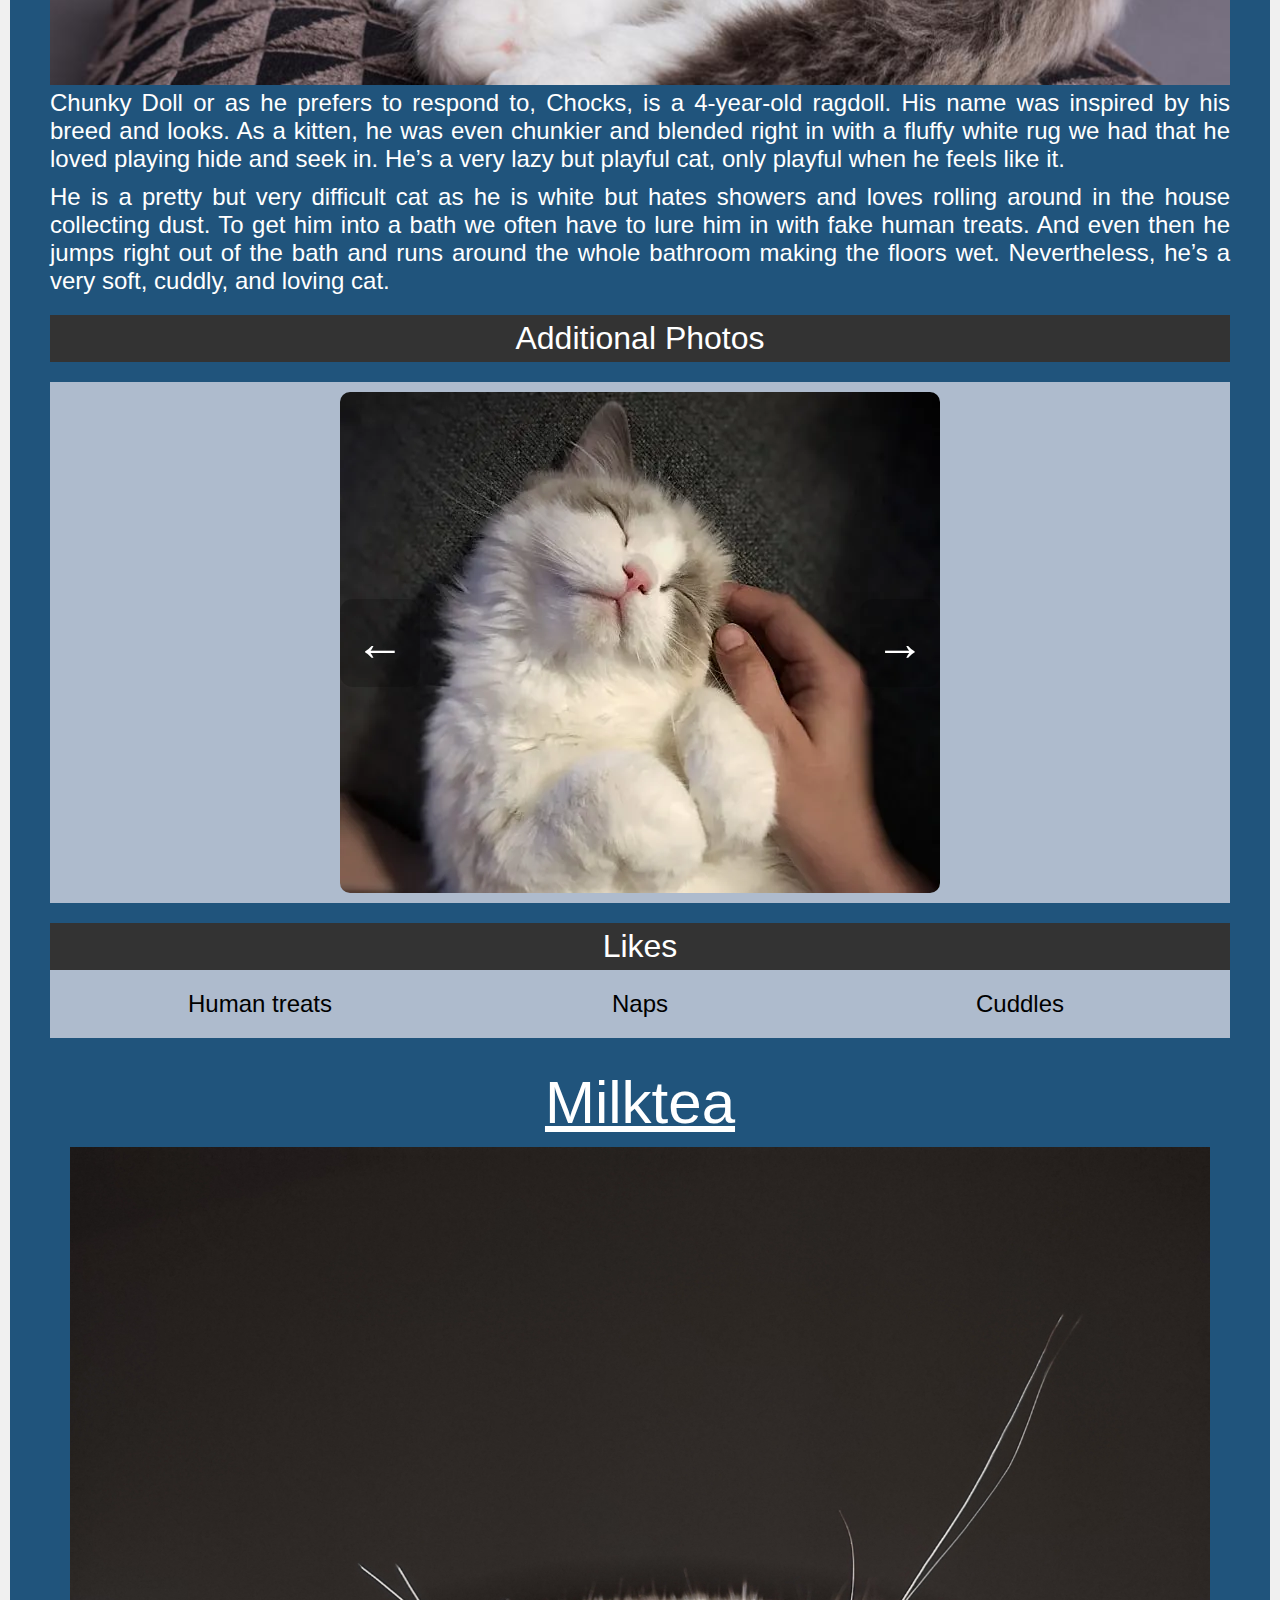
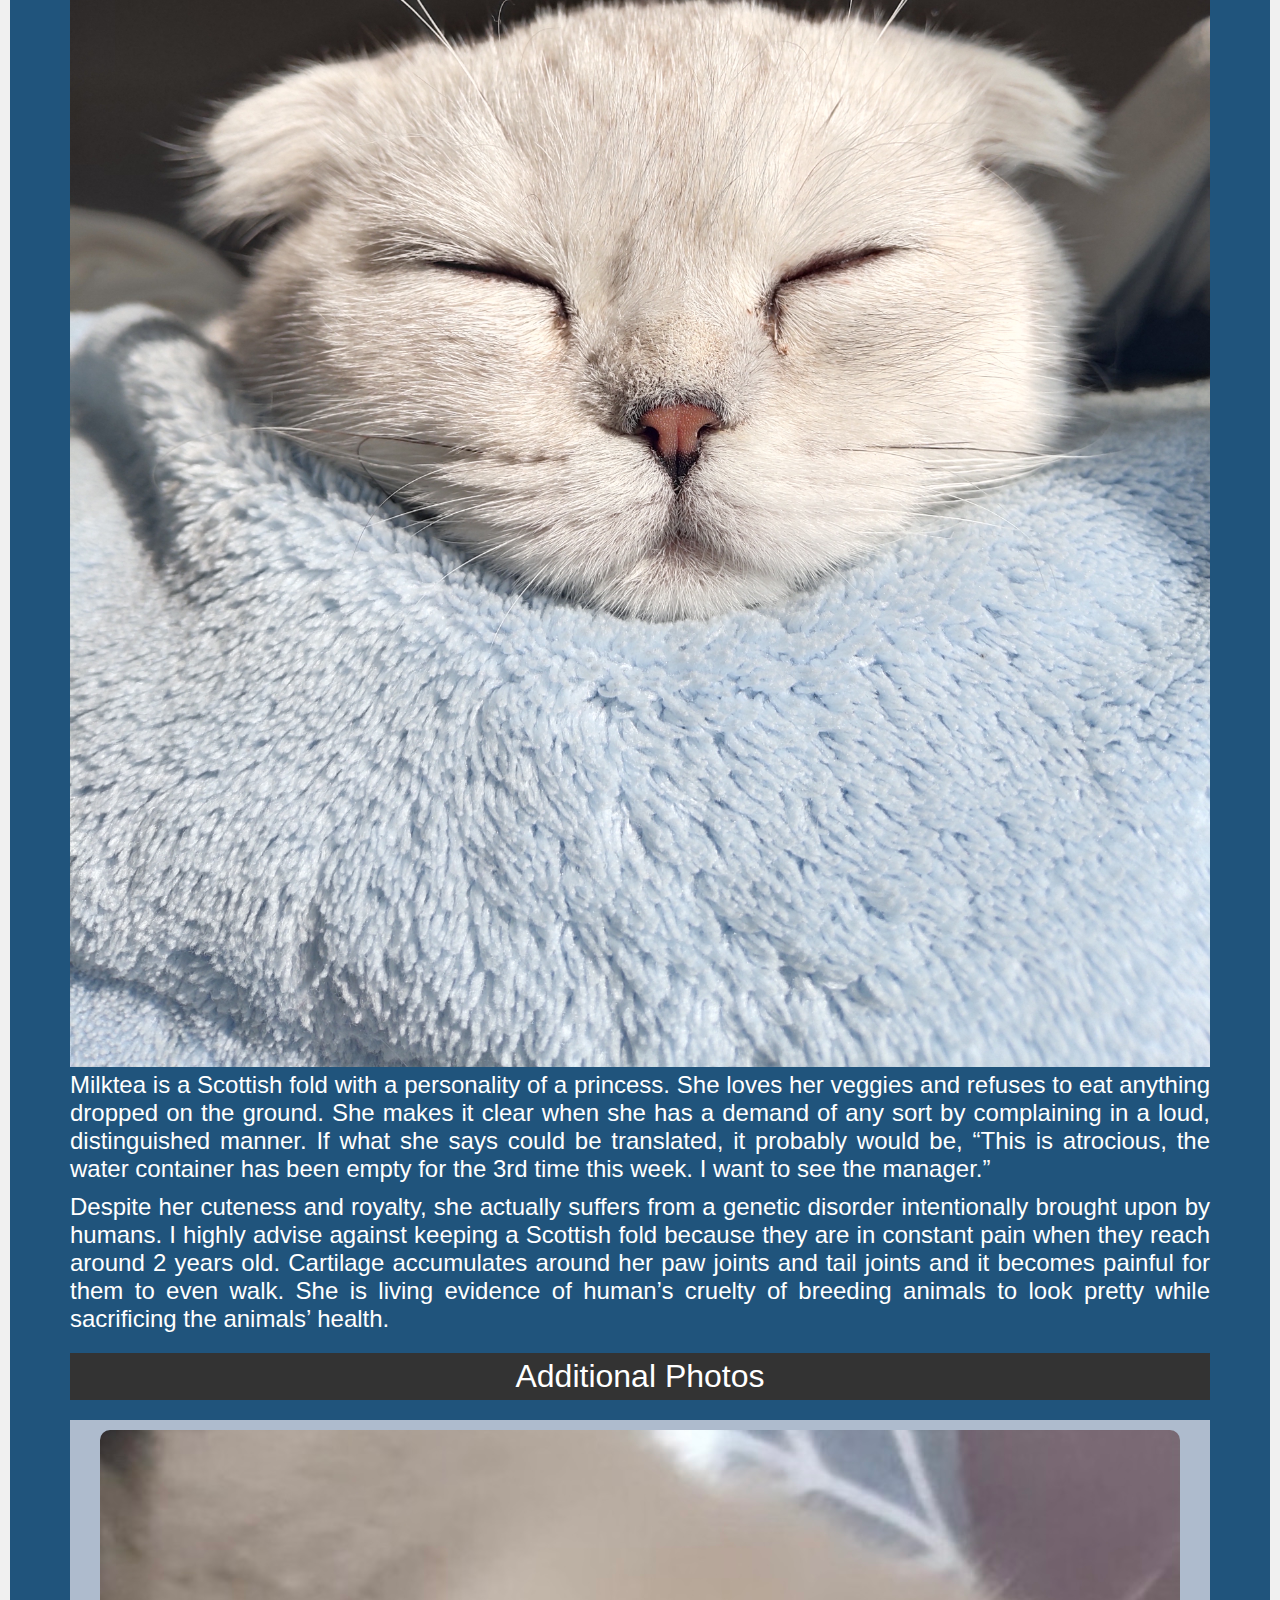
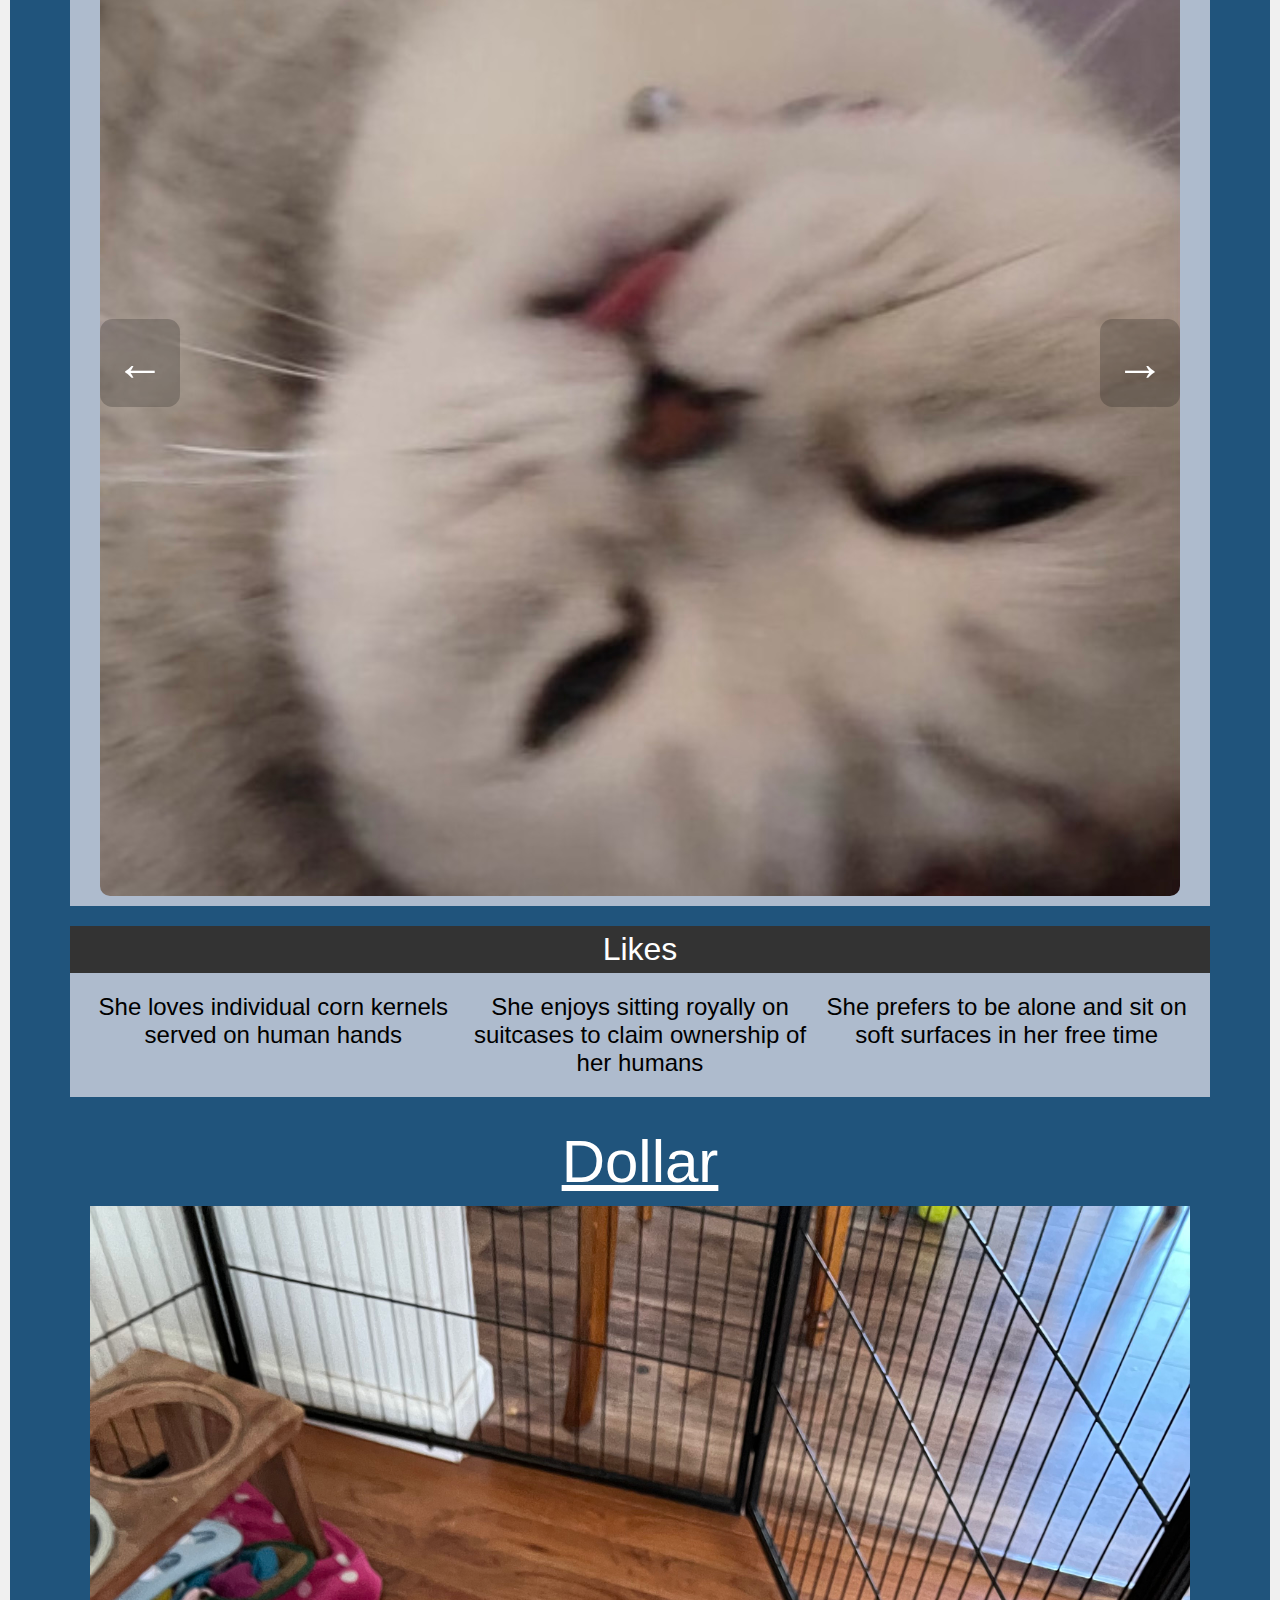
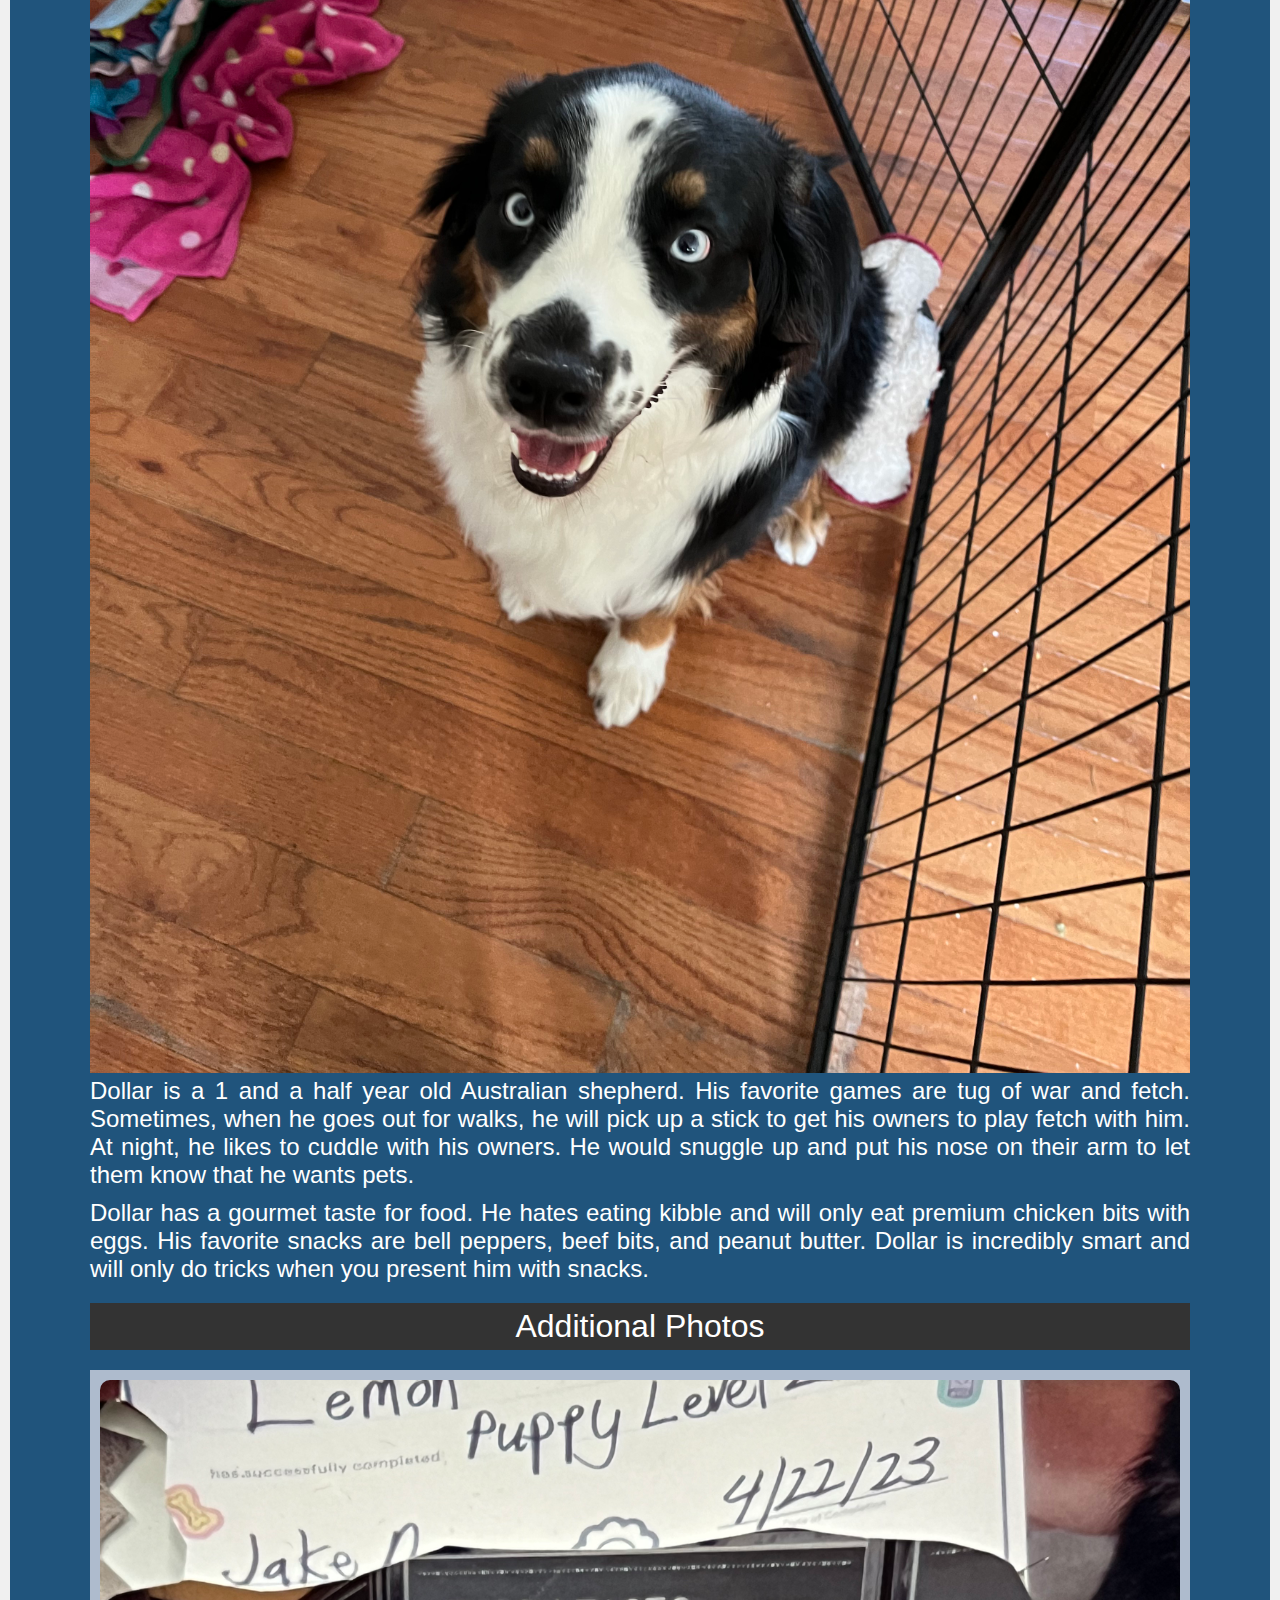
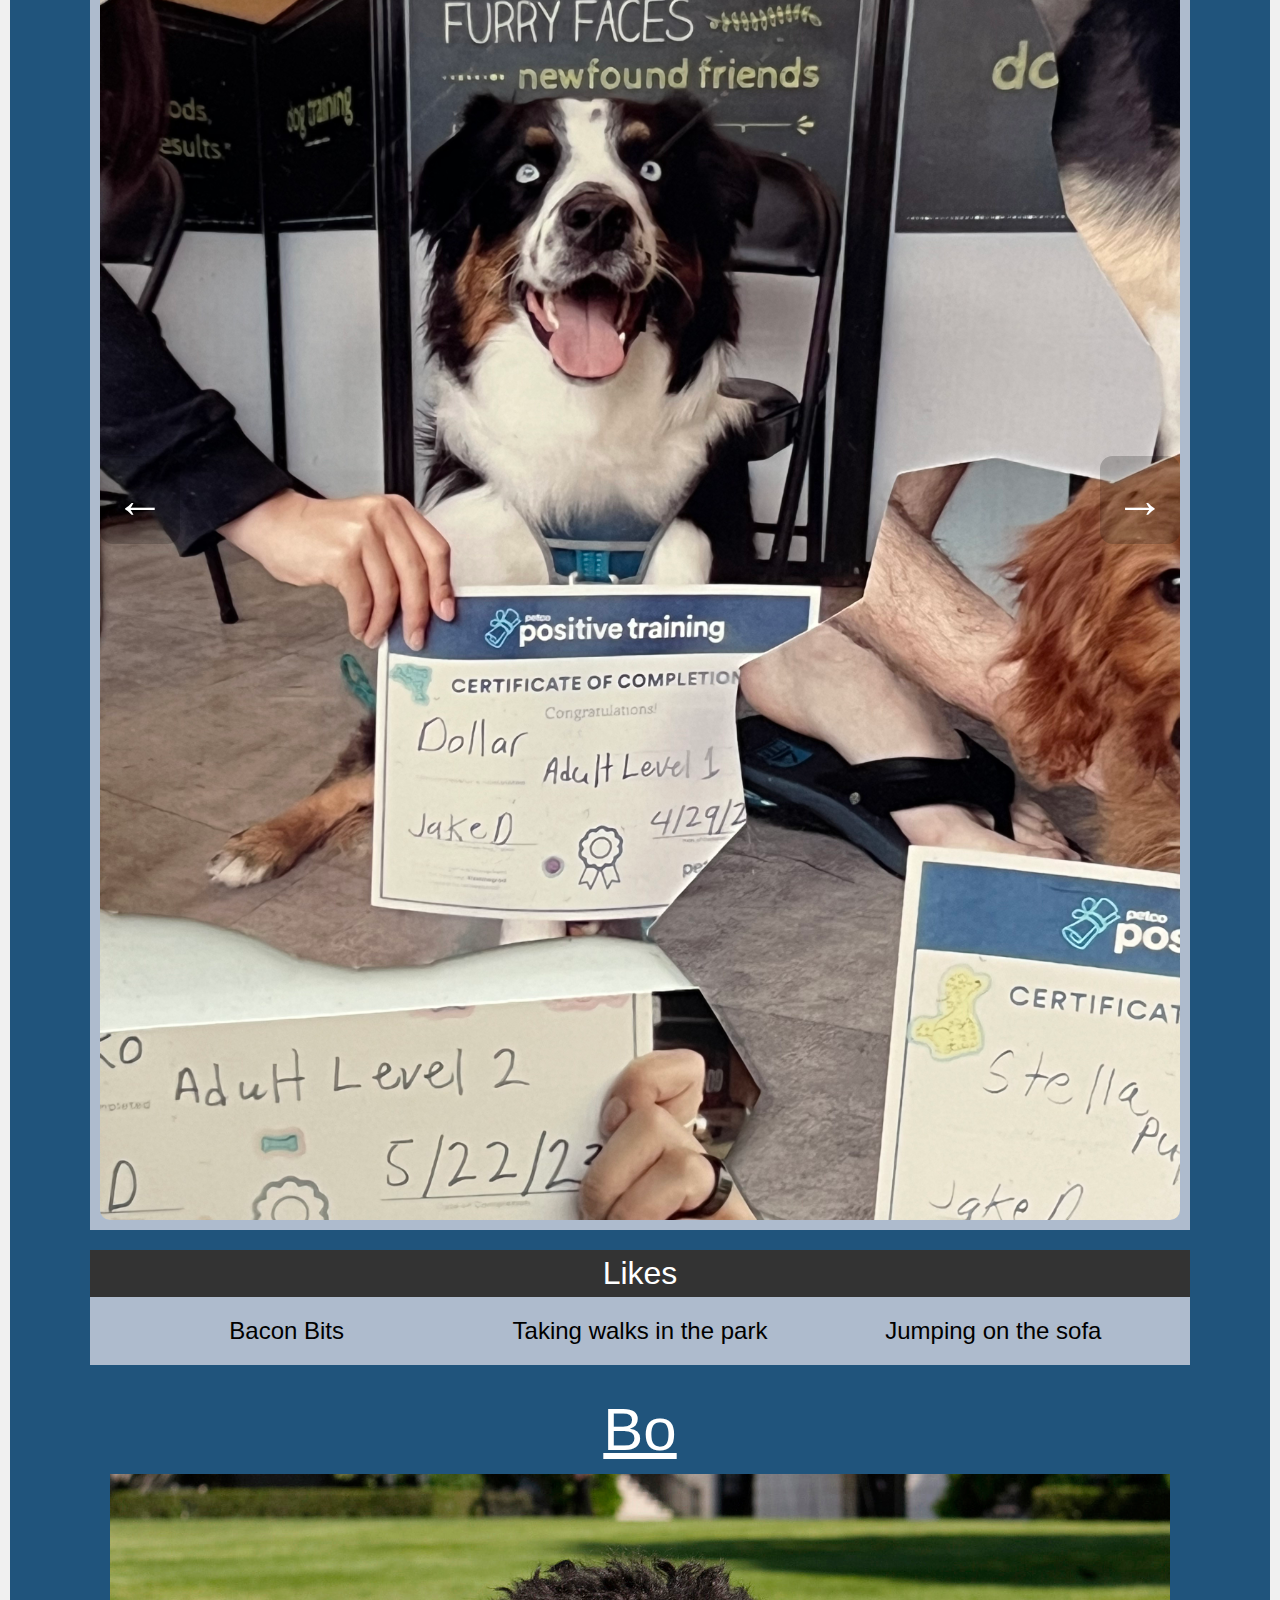
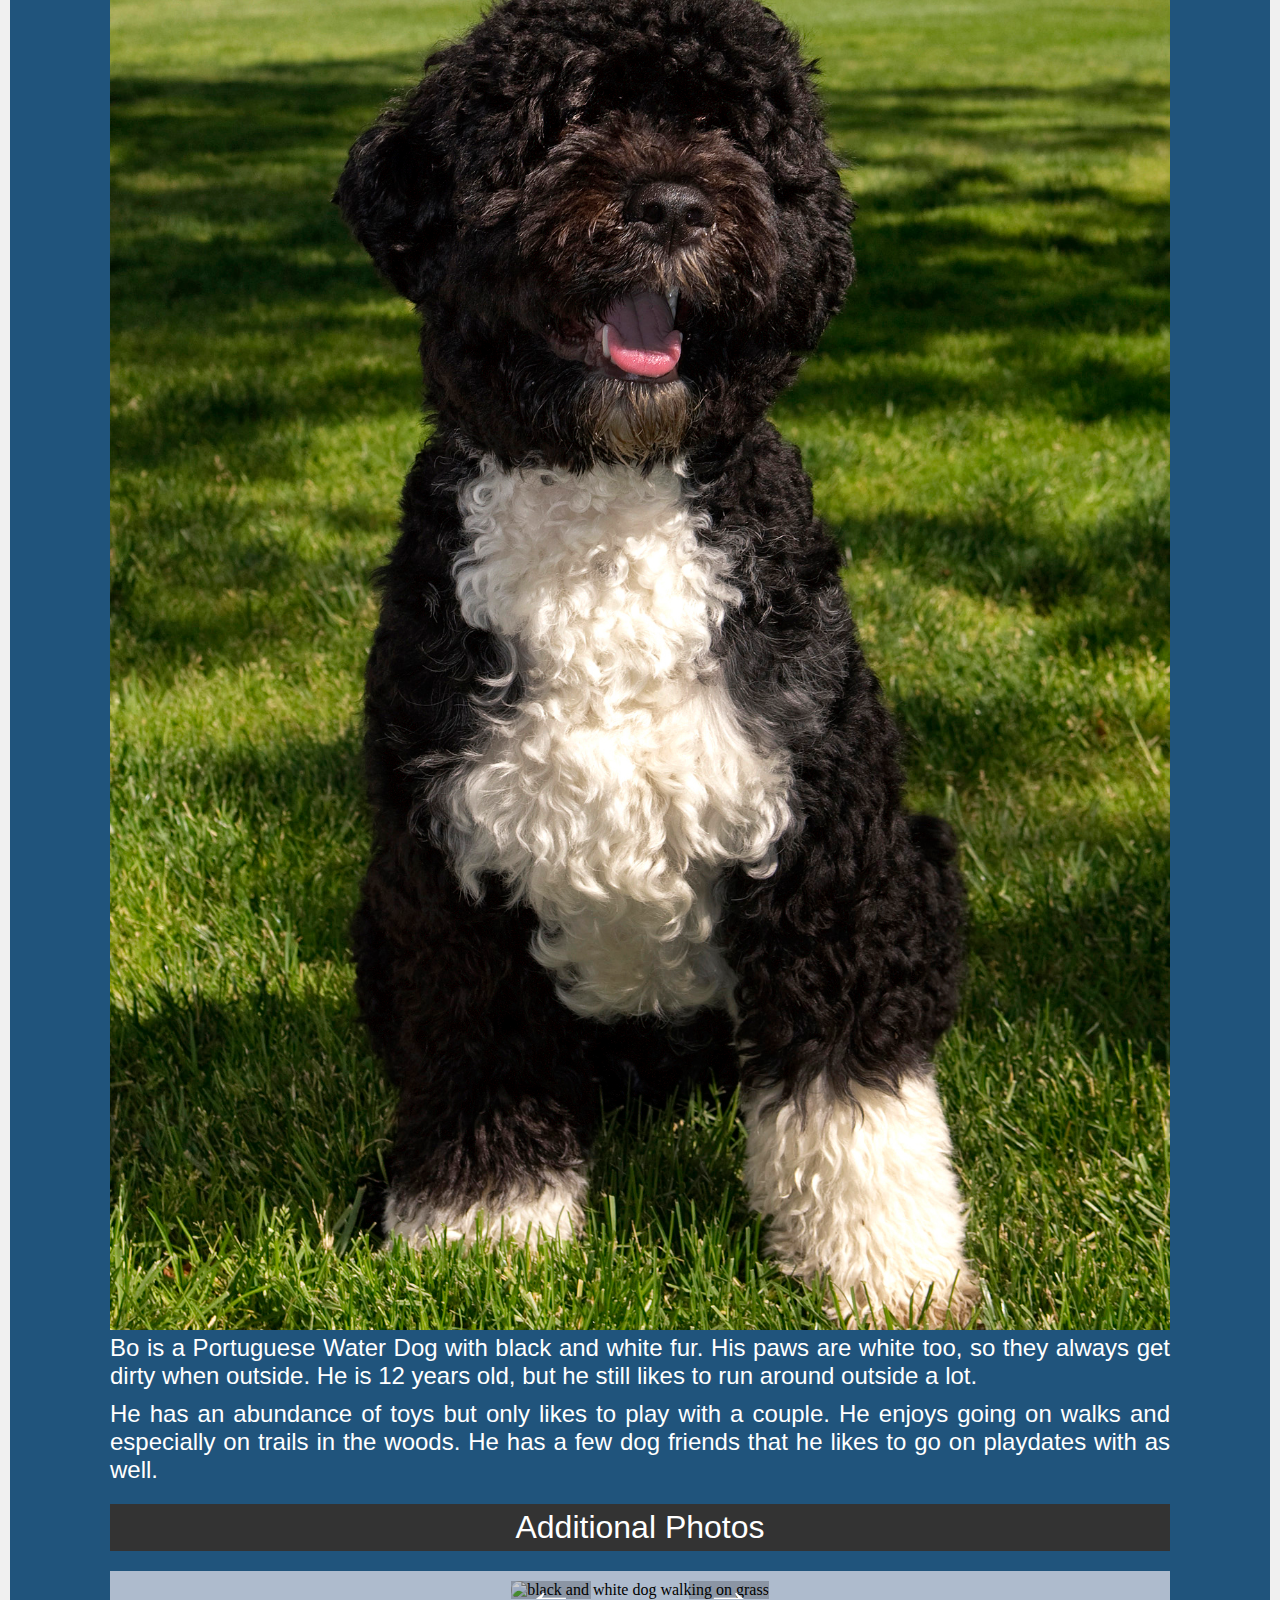
==== commit 61808e93: "fixed the one axe issue" ====
--- a/index.html
+++ b/index.html
@@ -74,13 +74,14 @@
                  });
                 </script>
             </div>
-            <h3>Likes</h3> <ul>
             <div class="likes">
-                    <li>Going for walks</li>
-                    <li>Swimming</li>
-                    <li>Apples</li>
-                </div>
+                <h3>Likes</h3>
+                 <ul>
+                    <li class="like1">Going for walks</li>
+                    <li class="like2">Swimming</li>
+                    <li class="like3">Apples</li>
                 </ul>
+            </div>
             <!-- Allison Lee -->
         </div>
         
@@ -127,15 +128,13 @@
                 </script>
             </div>
 
-            <h3>Likes</h3> 
-            <ul>
-                    <div class="likes">
-                    <li>Toys</li>
-                    <li>Going outside</li>
-                    <li>Attention</li>
-                </div>
-                </ul>
-            <!-- Hudson Bush -->
+        <div class="likes">
+            <h3>Likes</h3>
+             <ul>
+                <li class="like1">Toys</li>
+                <li class="like2">Going outside</li>
+                <li class="like3">Attention</li>
+            </ul>
         </div>
         <div class="item-container">
             <h2>Chunky Doll (Chonks)</h2>
@@ -173,16 +172,16 @@
                  });
                 </script>
             </div>
-            <h3>Likes</h3>
-            <ul>
-                <div class="likes">
-                    <li>Human treats</li>
-                    <li>Naps</li>
-                    <li>Cuddles</li>
-                </div>
+        
+            <div class="likes">
+                <h3>Likes</h3>
+                 <ul>
+                    <li class="like1">Human treats</li>
+                    <li class="like2">Naps</li>
+                    <li class="like3">Cuddles</li>
                 </ul>
+            </div>
             <!-- Syeda Shahriah -->
-        </div>
         <div class="item-container">
             <h2>Milktea</h2>
             <a href="Images/Main.JPG" data-lightbox="models" data-title="Milktea taking a nap">
@@ -226,16 +225,15 @@
                  });
                 </script>
             </div>
-            <h3>Likes</h3> 
-            <ul>
-                <div class="likes">
-                    <li>She loves individual corn kernels served on human hands</li>
-                    <li>She enjoys sitting royally on suitcases to claim ownership of her humans</li>
-                    <li>She prefers to be alone and sit on soft surfaces in her free time</li>
-                </div>
+            <div class="likes">
+                <h3>Likes</h3>
+                 <ul>
+                    <li class="like1">She loves individual corn kernels served on human hands</li>
+                    <li class="like2">She enjoys sitting royally on suitcases to claim ownership of her humans</li>
+                    <li class="like3">She prefers to be alone and sit on soft surfaces in her free time</li>
                 </ul>
+            </div>
             <!-- Olive Ren -->
-        </div>
         <div class="item-container">
             <h2>Dollar</h2>
             <a href="Images/Dollar1.jpeg" data-lightbox="models" data-title="Black, white and brown australian shepherd in a playpen looking up with a food bowl and towels on the side.">
@@ -280,16 +278,15 @@
                  });
                 </script>
             </div>
-            <h3>Likes</h3> 
-            <ul>
-                <div class="likes">
-                    <li>Bacon Bits</li>
-                    <li>Taking walks in the park</li>
-                    <li>Jumping on the sofa</li>
-                </div>
+        <div class="likes">
+            <h3>Likes</h3>
+             <ul>
+                <li class="like1">Bacon Bits</li>
+                <li class="like2">Taking walks in the park</li>
+                <li class="like3">Jumping on the sofa</li>
             </ul>
-            <!-- Jing Li -->
-        </div>
+        </div>
+        <!-- Jing Li -->
          <div class="item-container">
             <h2>Bo</h2>
             <a href="Images/bo.jpg" data-lightbox="models" data-title="Black and white dog sitting on grass.">
@@ -328,16 +325,15 @@
                  });
                 </script>
             </div>
+        <div class="likes">
             <h3>Likes</h3>
-            <ul>
-                <div class="likes">
-                    <li>Walks</li>
-                    <li>The Sun</li>
-                    <li>Treats</li>
-                </div>
+             <ul>
+                <li class="like1">Walks</li>
+                <li class="like2">The Sun</li>
+                <li class="like3">Treats</li>
             </ul>
-            <!-- Joseph Schaubroeck -->
-        </div>
+        </div>
+        <!-- Joseph Schaubroeck -->
         <div class="item-container">
             <h2>Cheeto (Chicken)</h2>
             <a href="Images/cheeto_cattree.jpg" data-lightbox="models" data-title="Orange cat hanging paws off a cat tower">
@@ -381,16 +377,15 @@
                  });
                 </script>
             </div>
-            <h3>Likes</h3> 
-            <ul>
-                <div class="likes">
-                    <li>Treats</li>
-                    <li>Exploring</li>
-                    <li>My Dad</li>
-                </div>
+        <div class="likes">
+            <h3>Likes</h3>
+             <ul>
+                <li class="like1">Treats</li>
+                <li class="like2">Exploring</li>
+                <li class="like3">My Dad</li>
             </ul>
-            <!-- Divya Shankar    -->
-        </div>
+        </div>
+        <!-- Divya Shankar    -->
         <script src="lightbox-plus-jquery.js"></script>
     </main>
 </body>
--- a/css/style.css
+++ b/css/style.css
@@ -24,6 +24,25 @@
   display: none;
 }
 
+.likes ul{
+  display: grid;
+  grid-template-columns: repeat(3, 1fr);
+  width: 100%;
+  text-align: center;
+}
+
+.like1{
+  grid-column: 1;
+}
+
+.like2{
+  grid-column: 2;
+}
+
+.like3{
+  grid-column: 3;
+}
+
 header {
   font-family: 'Vina Sans', sans-serif;
   background-color: #333;
@@ -326,12 +345,7 @@
     width: 100%;
   }
 
-  .likes{
-    display: grid;
-    grid-template-columns: repeat(3, 1fr);
-    width: 100%;
-    text-align: center;
-  }
+ 
 
  p {
   font-size: 1.5em;
@@ -445,4 +459,8 @@
     grid-column: 3;
     border-radius: 50px !important;
   }
+
+  .additional-photos{
+    grid-template-columns: repeat(auto-fill, minmax(1000px, 1fr));
+   }
 }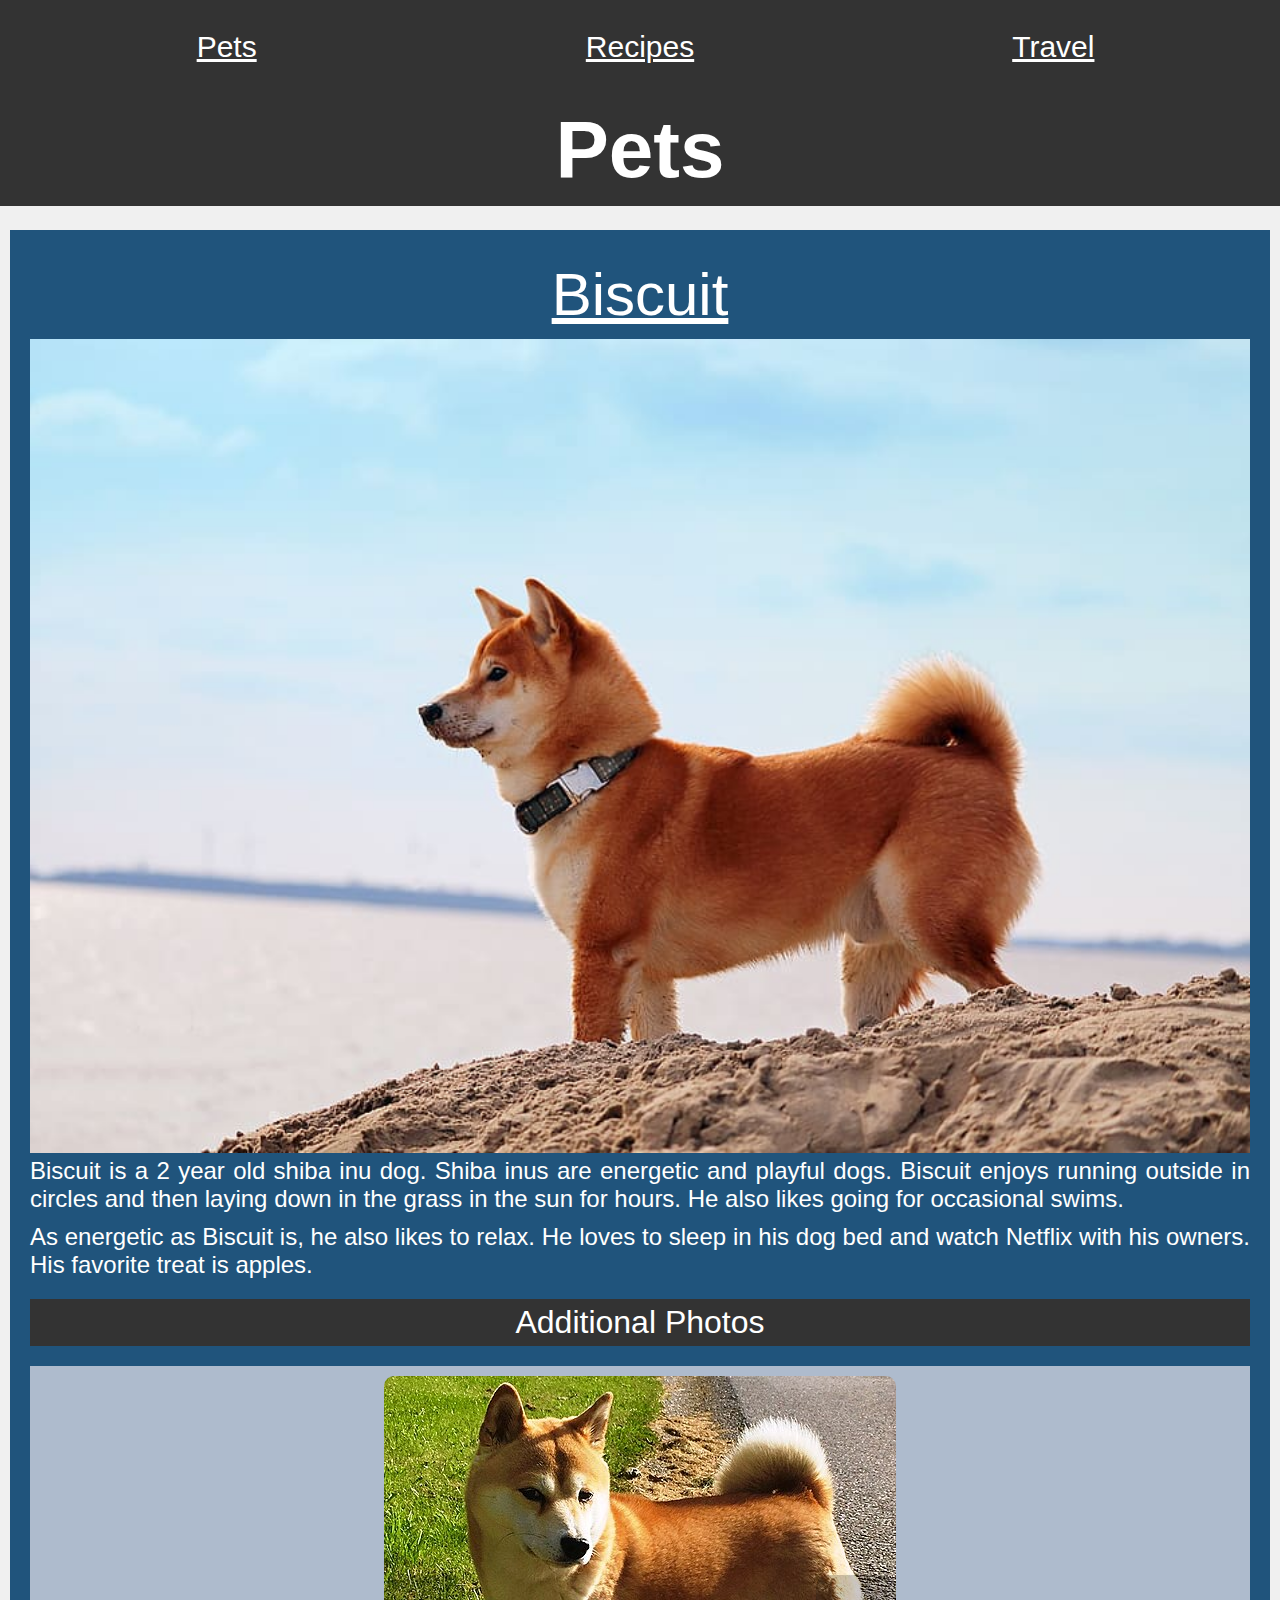
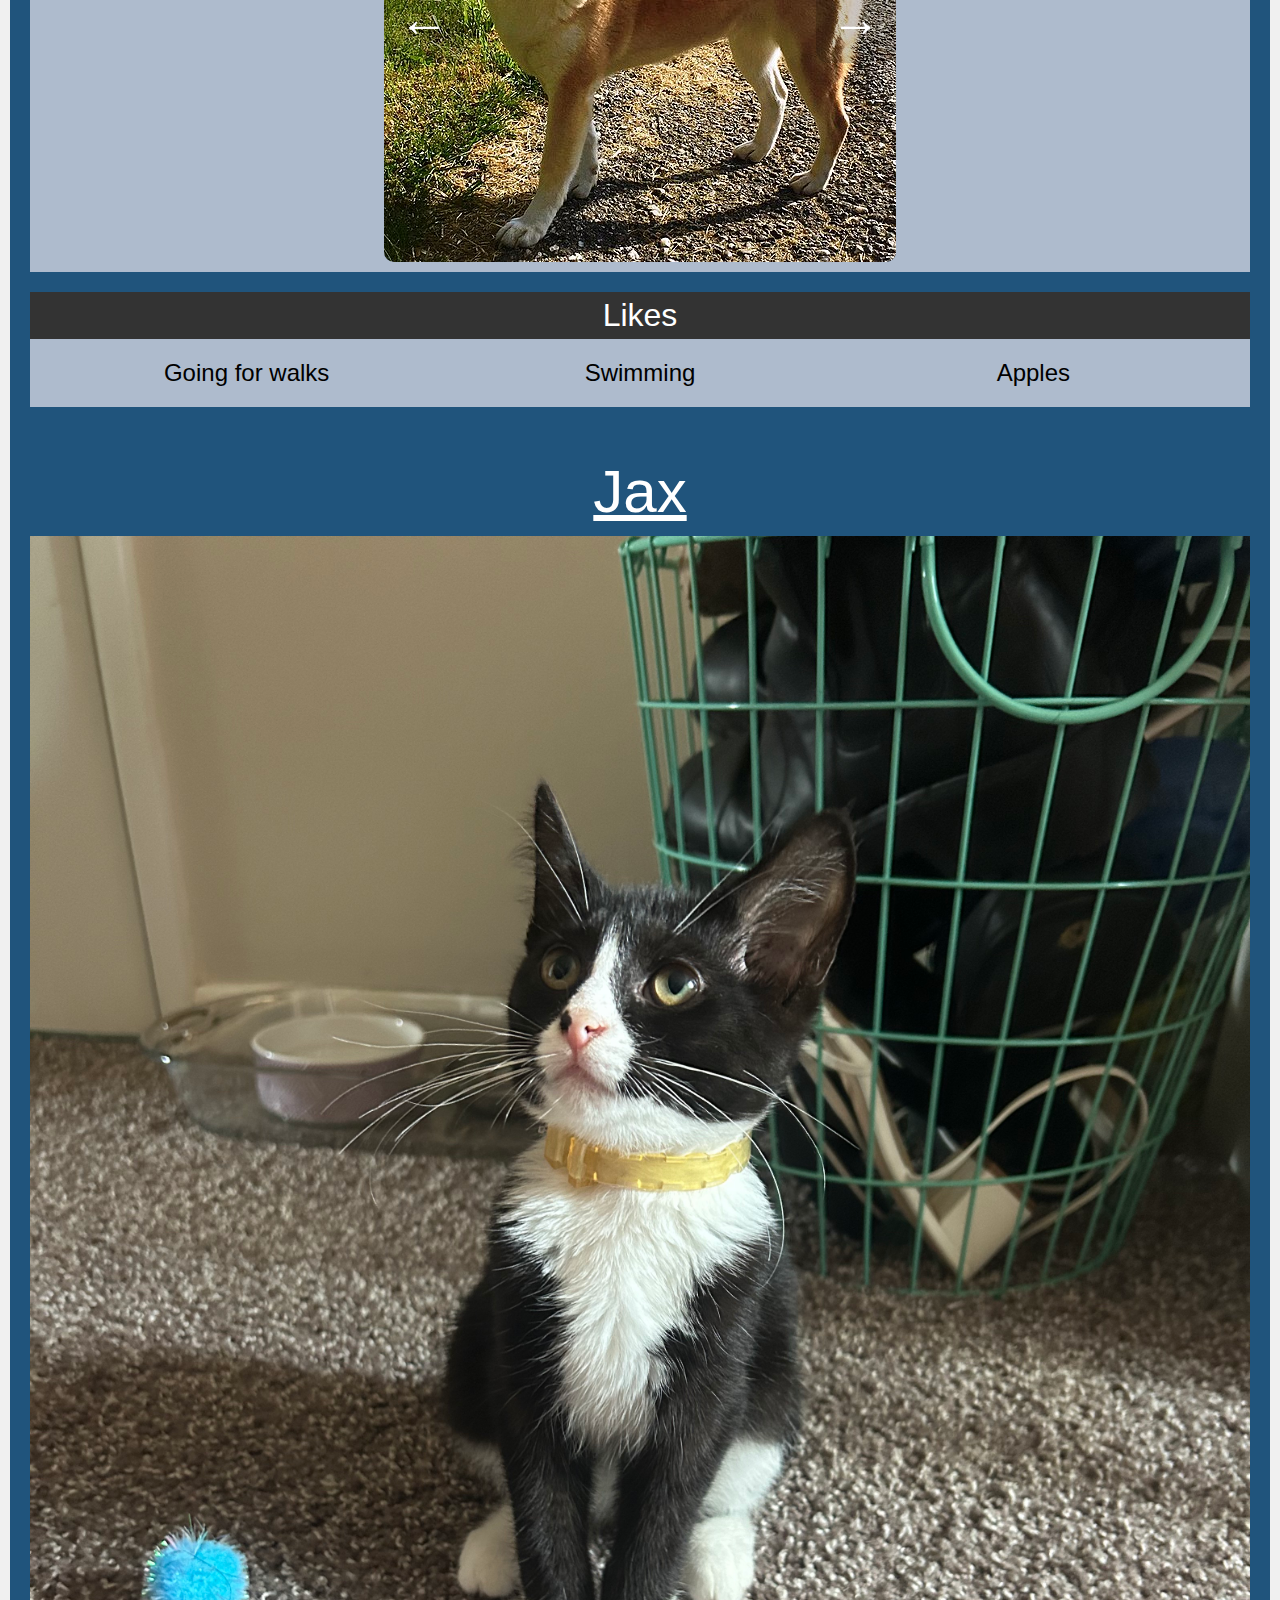
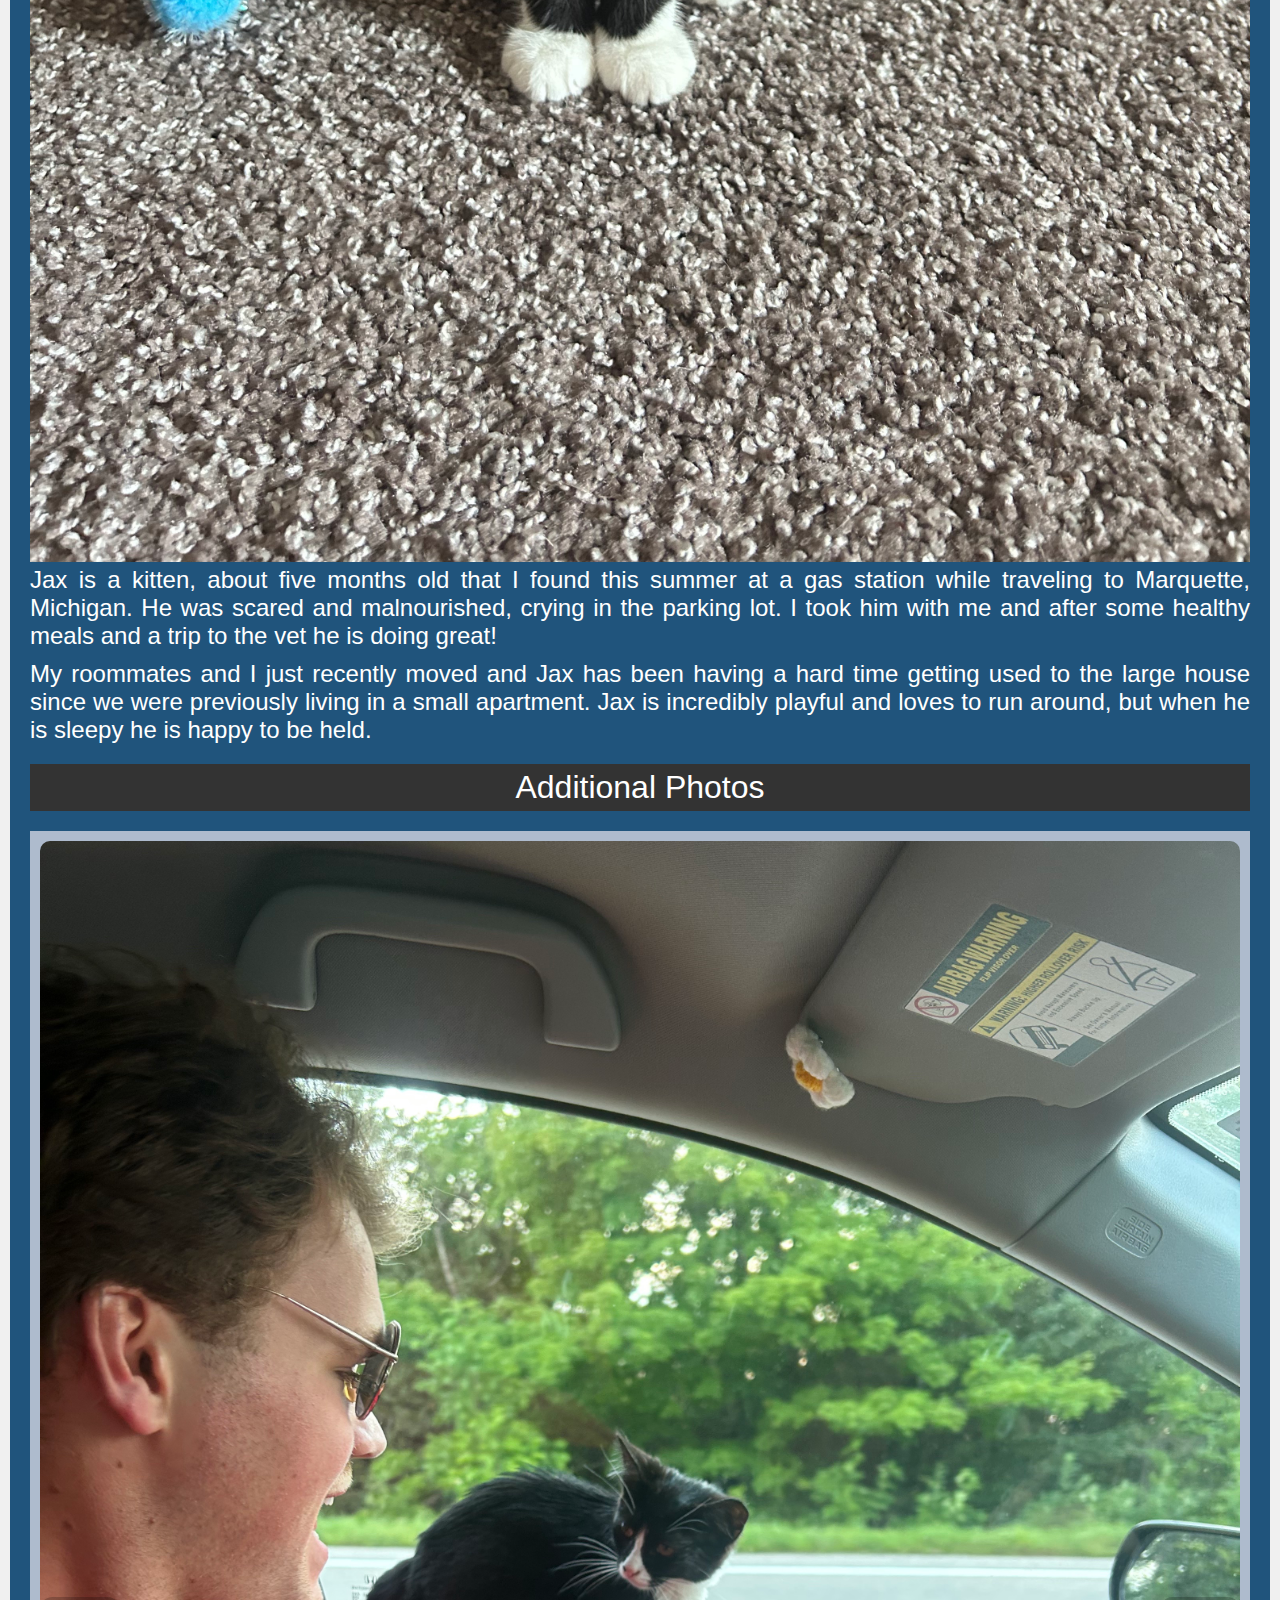
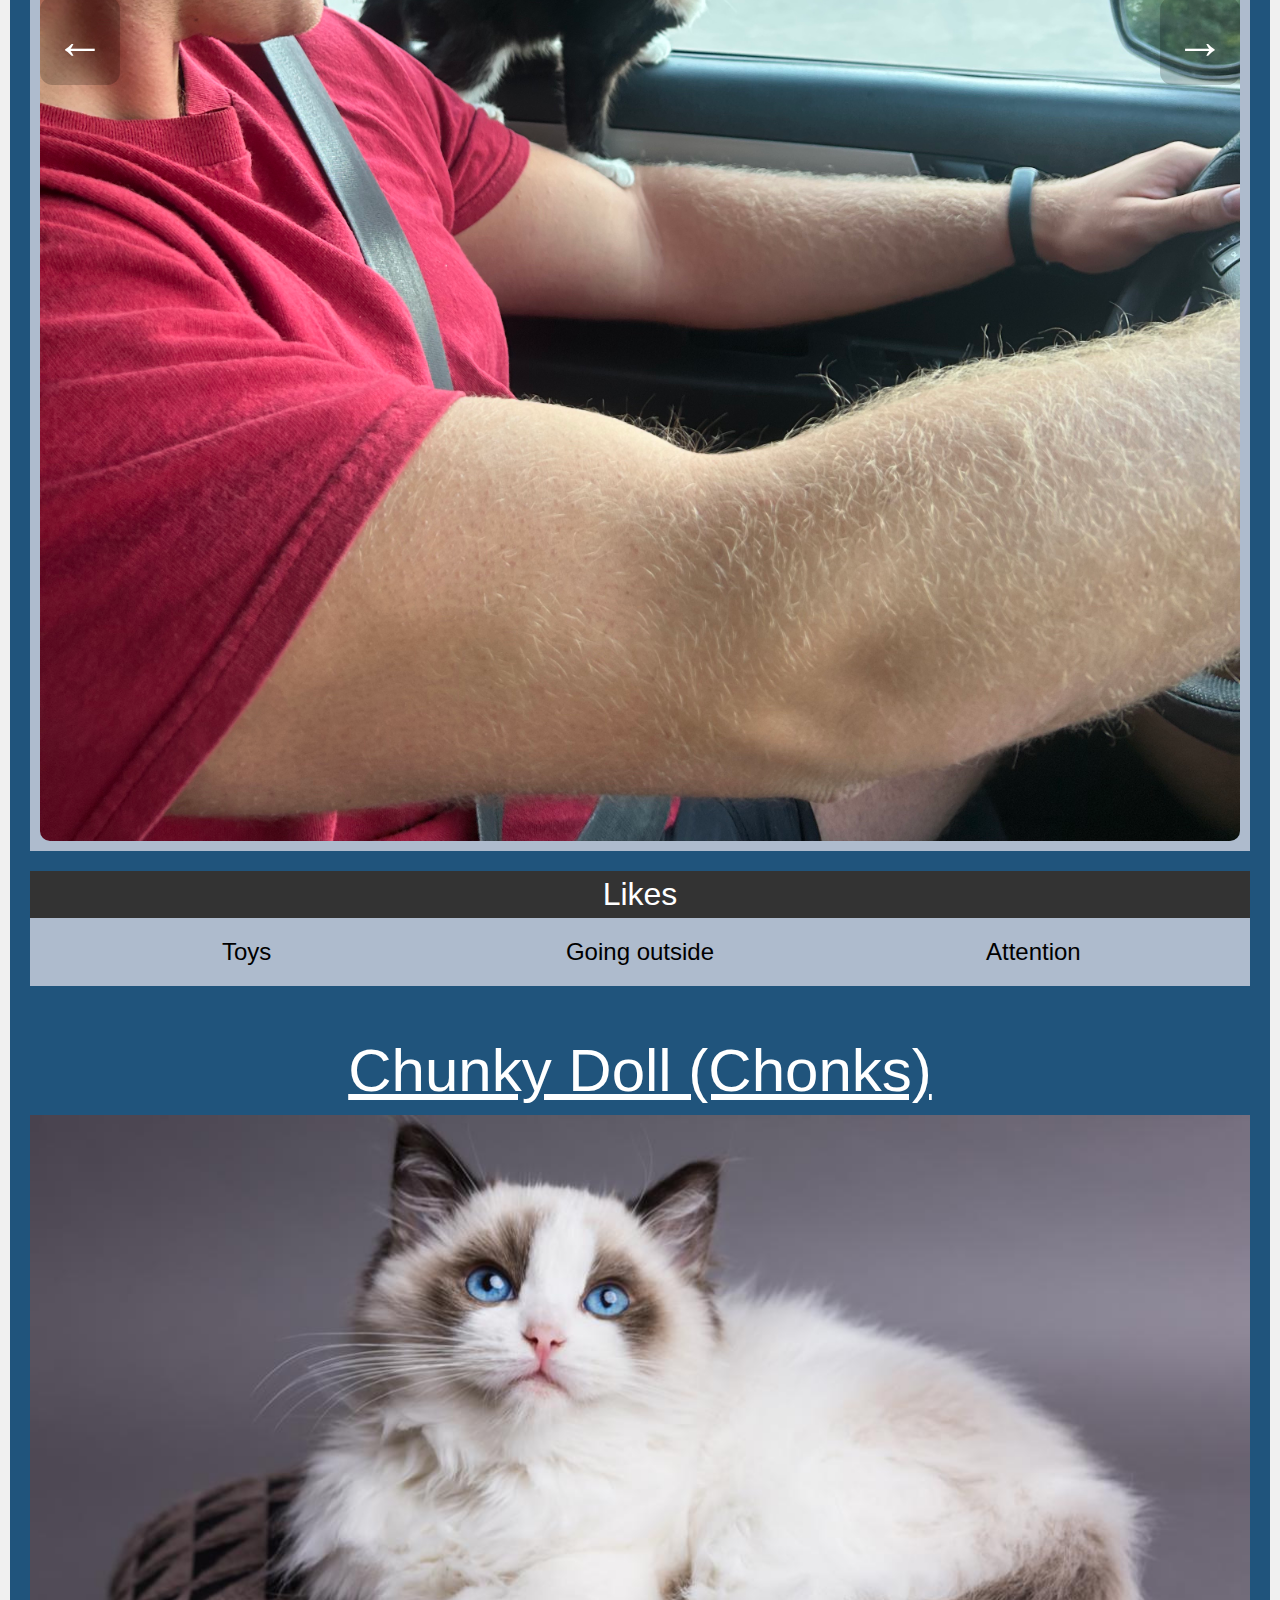
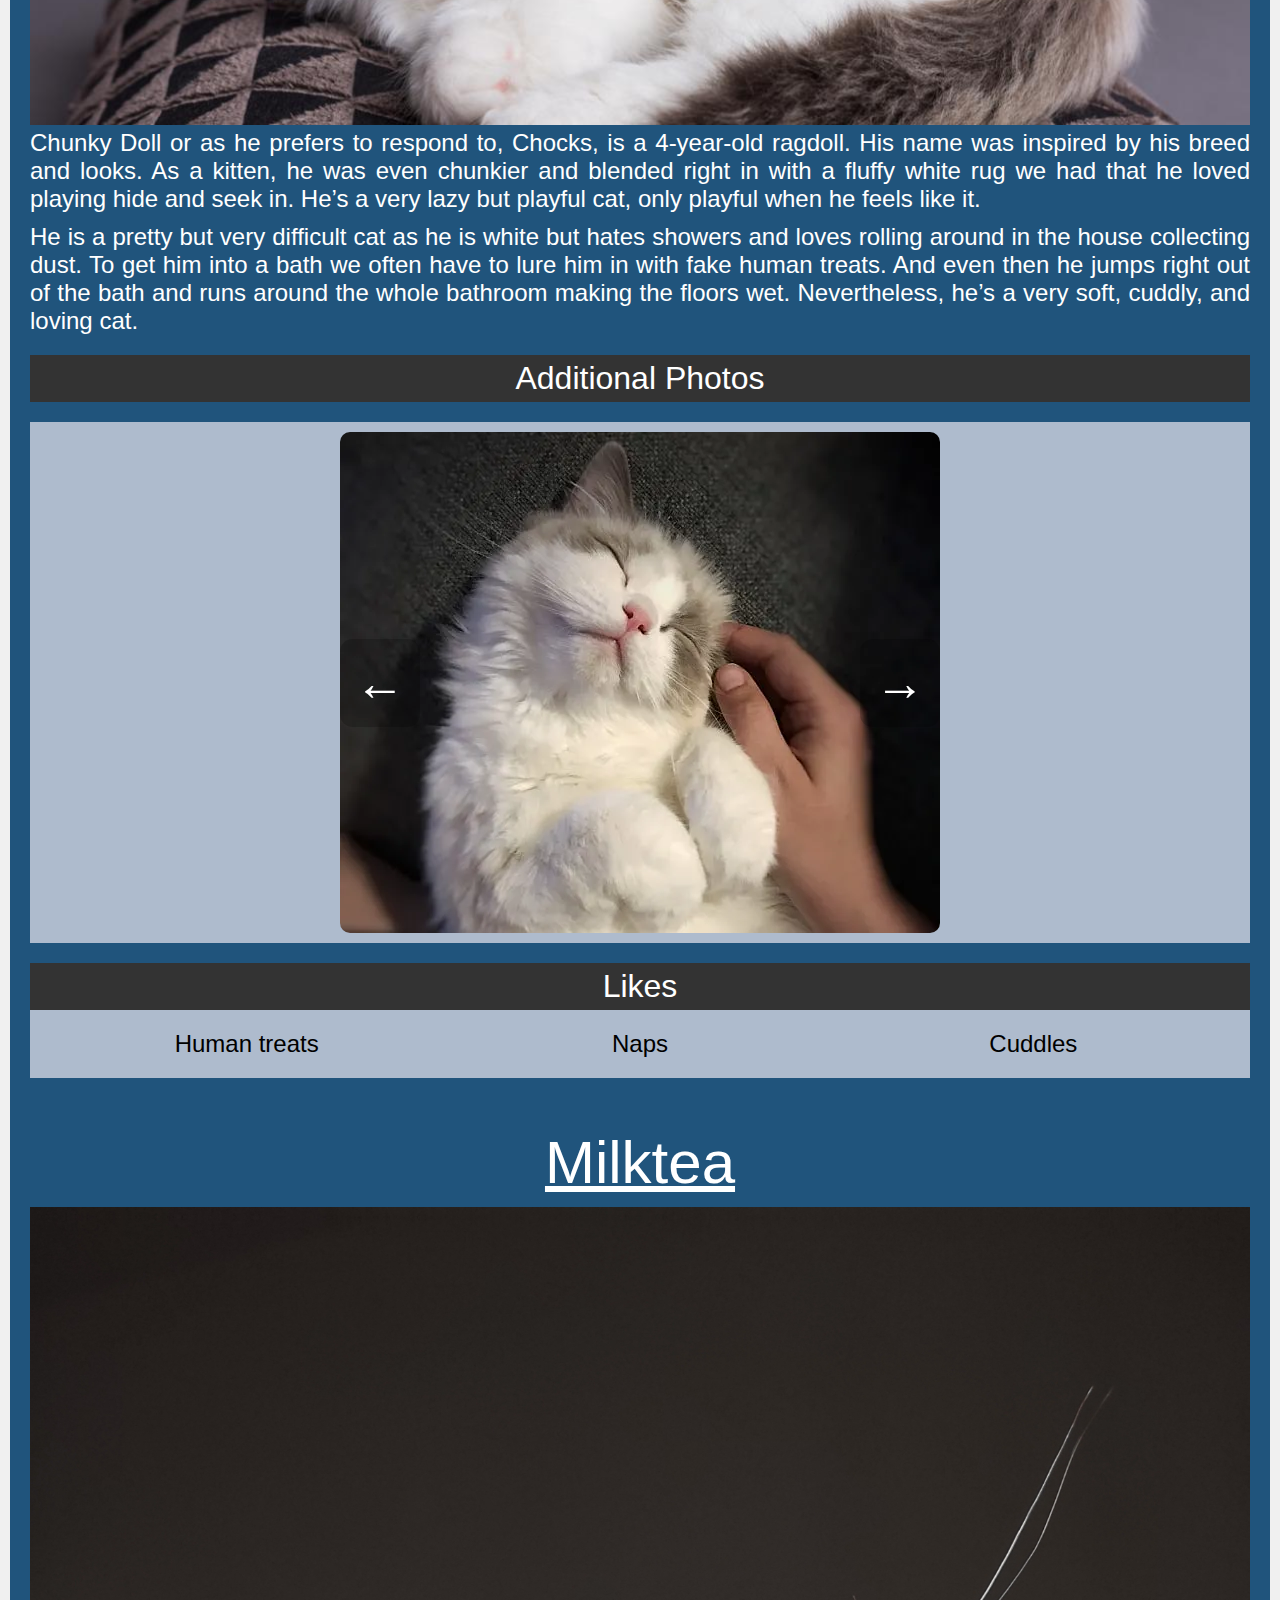
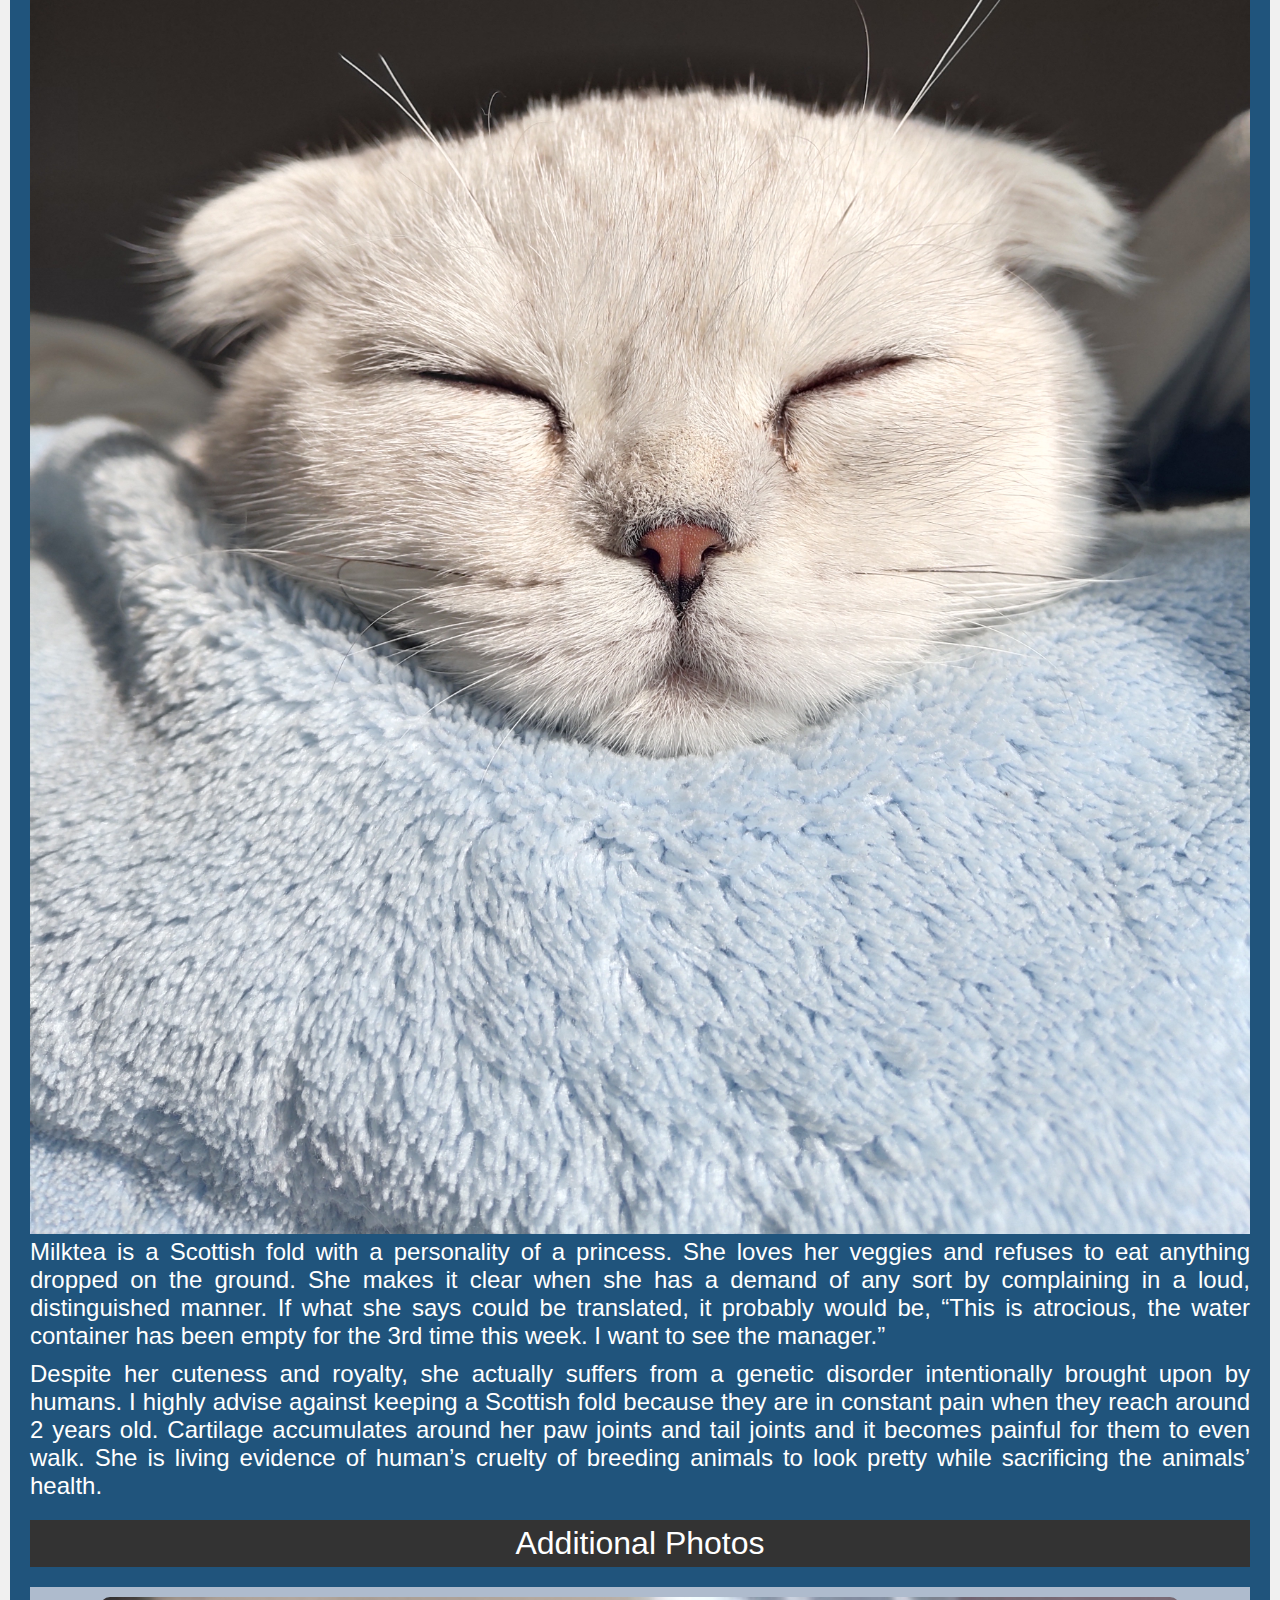
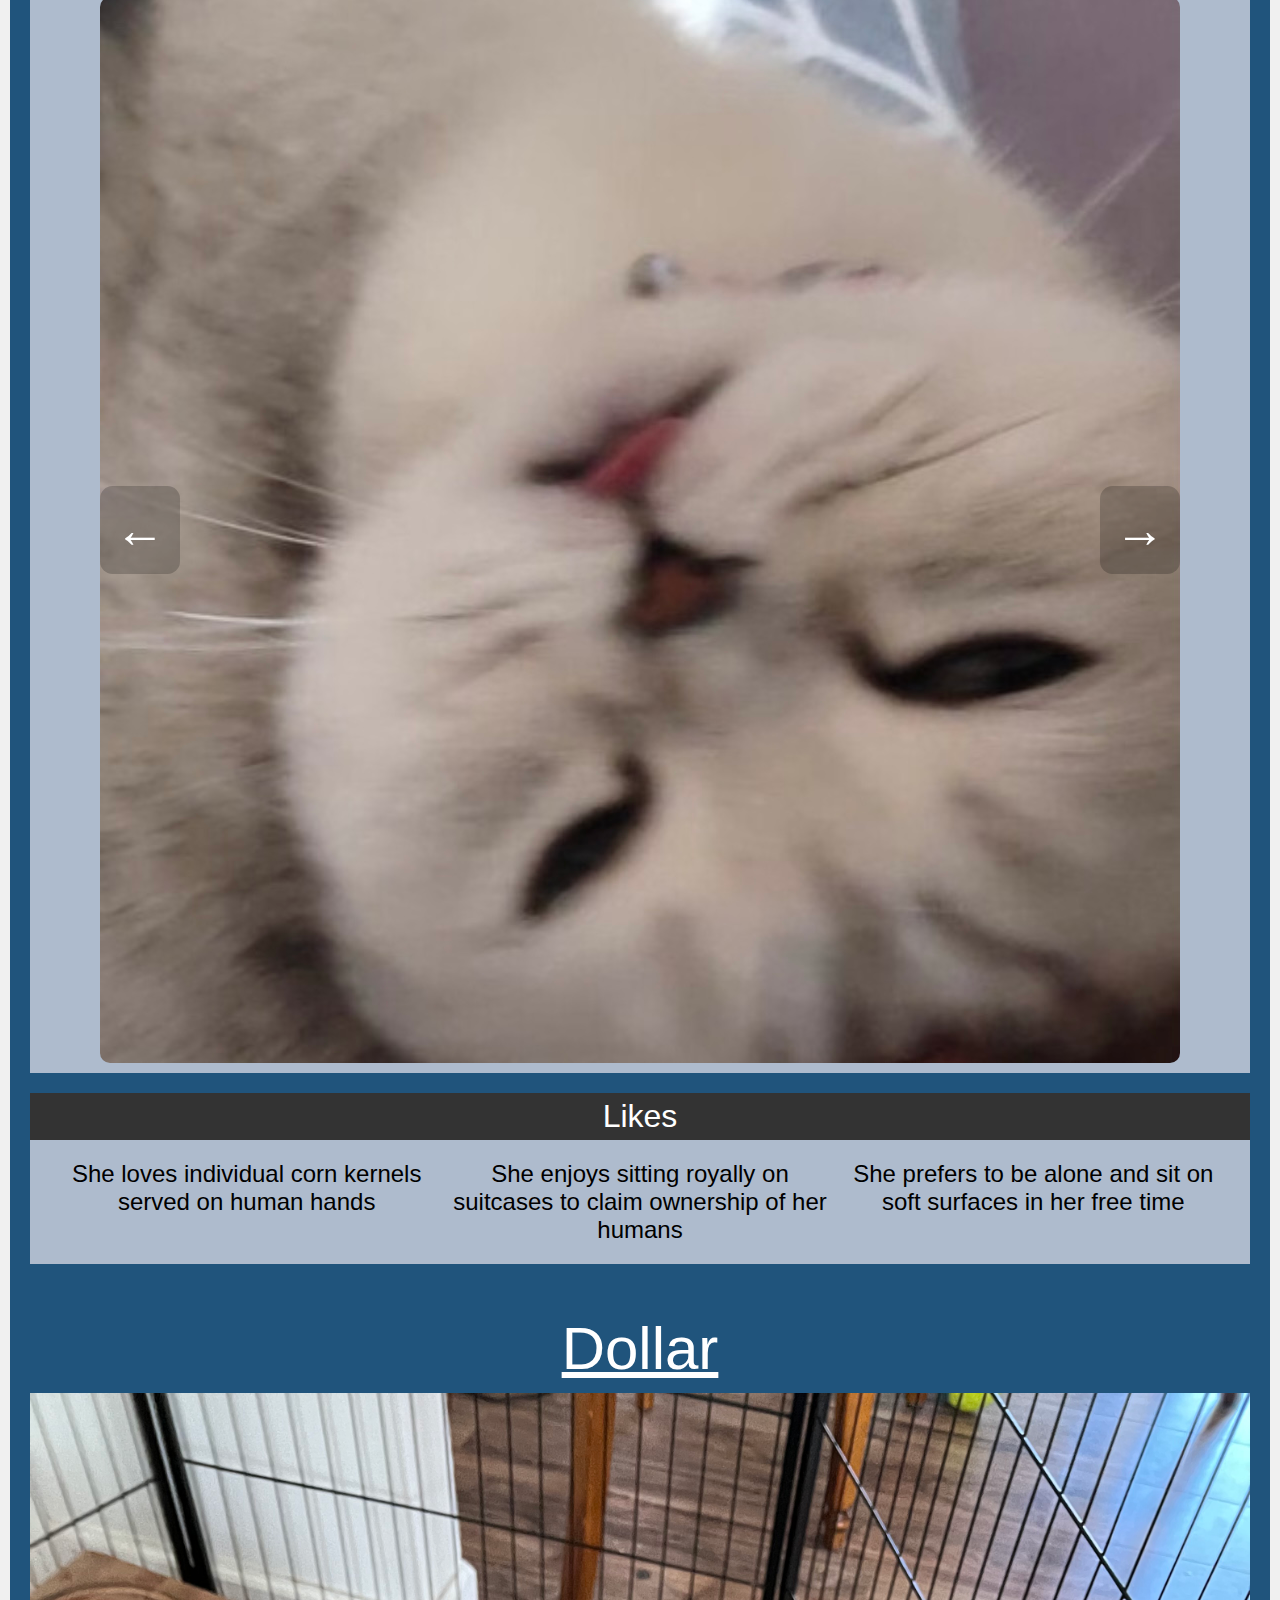
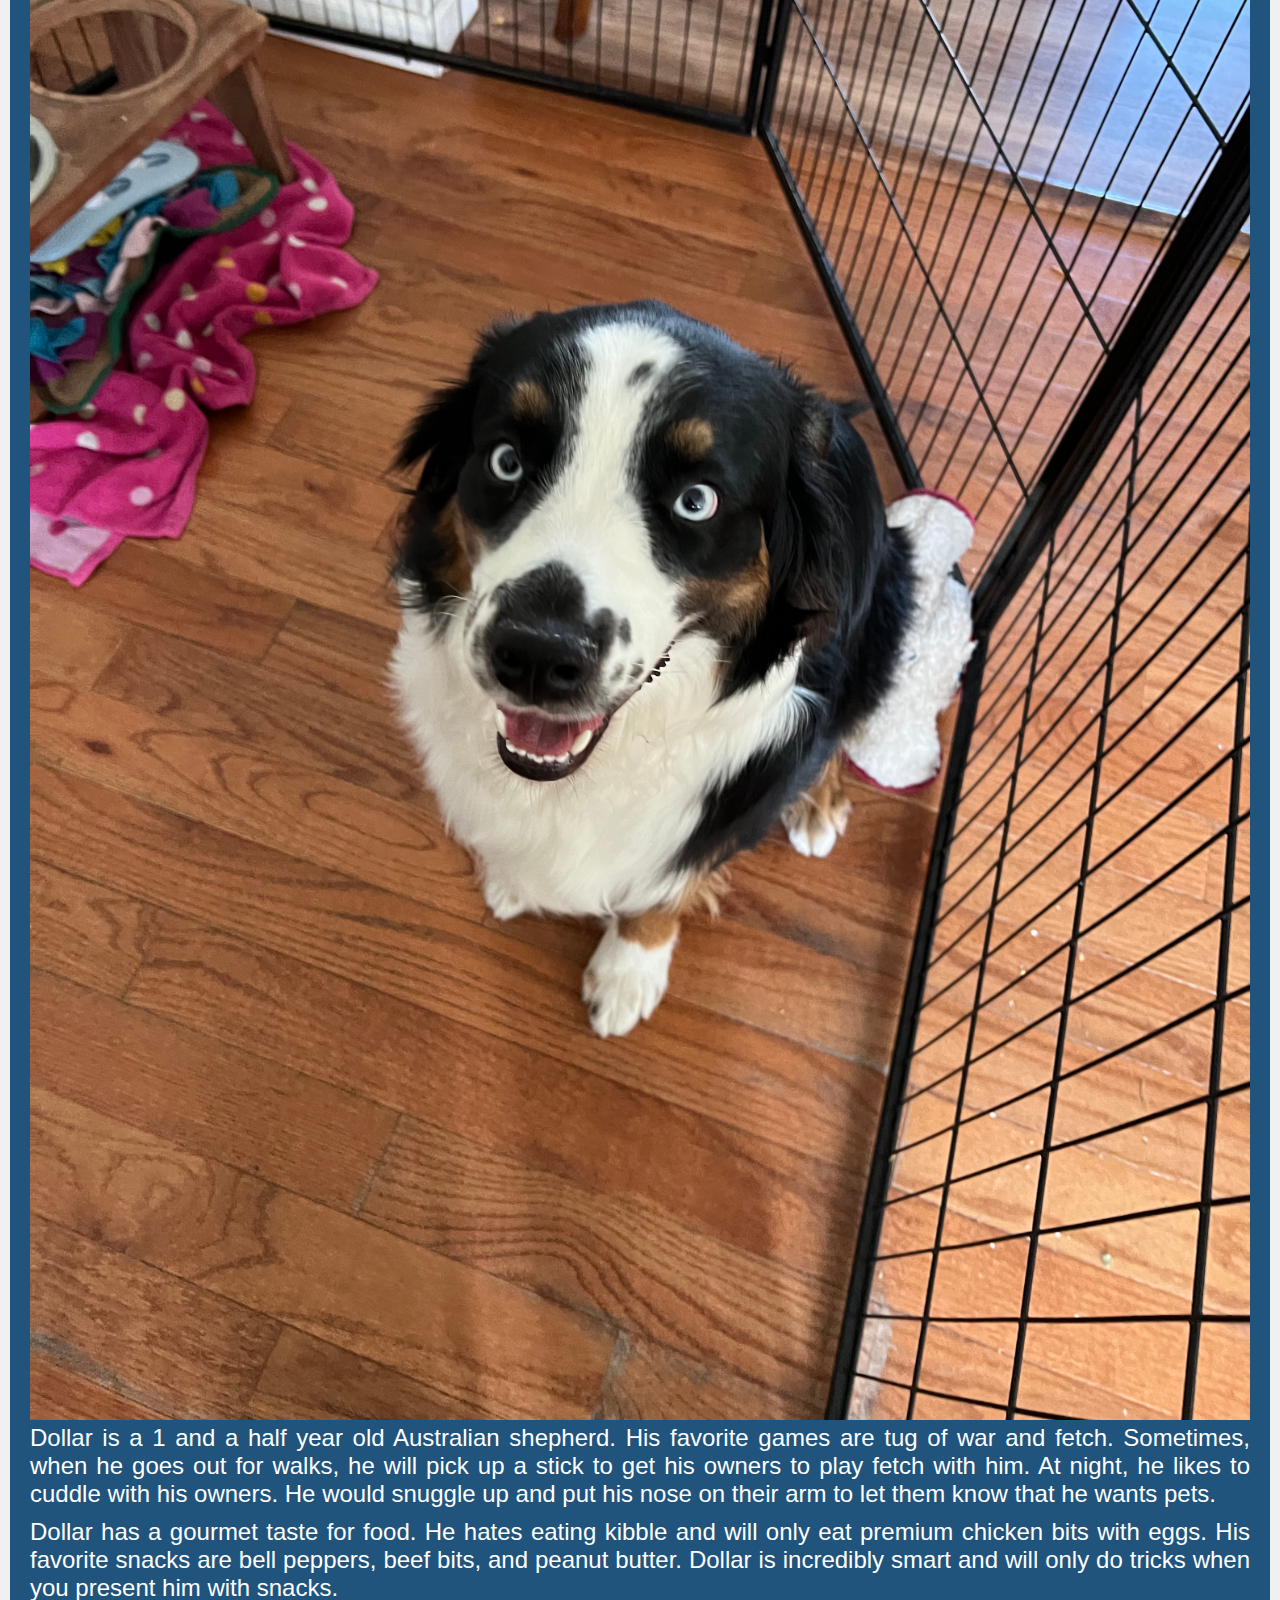
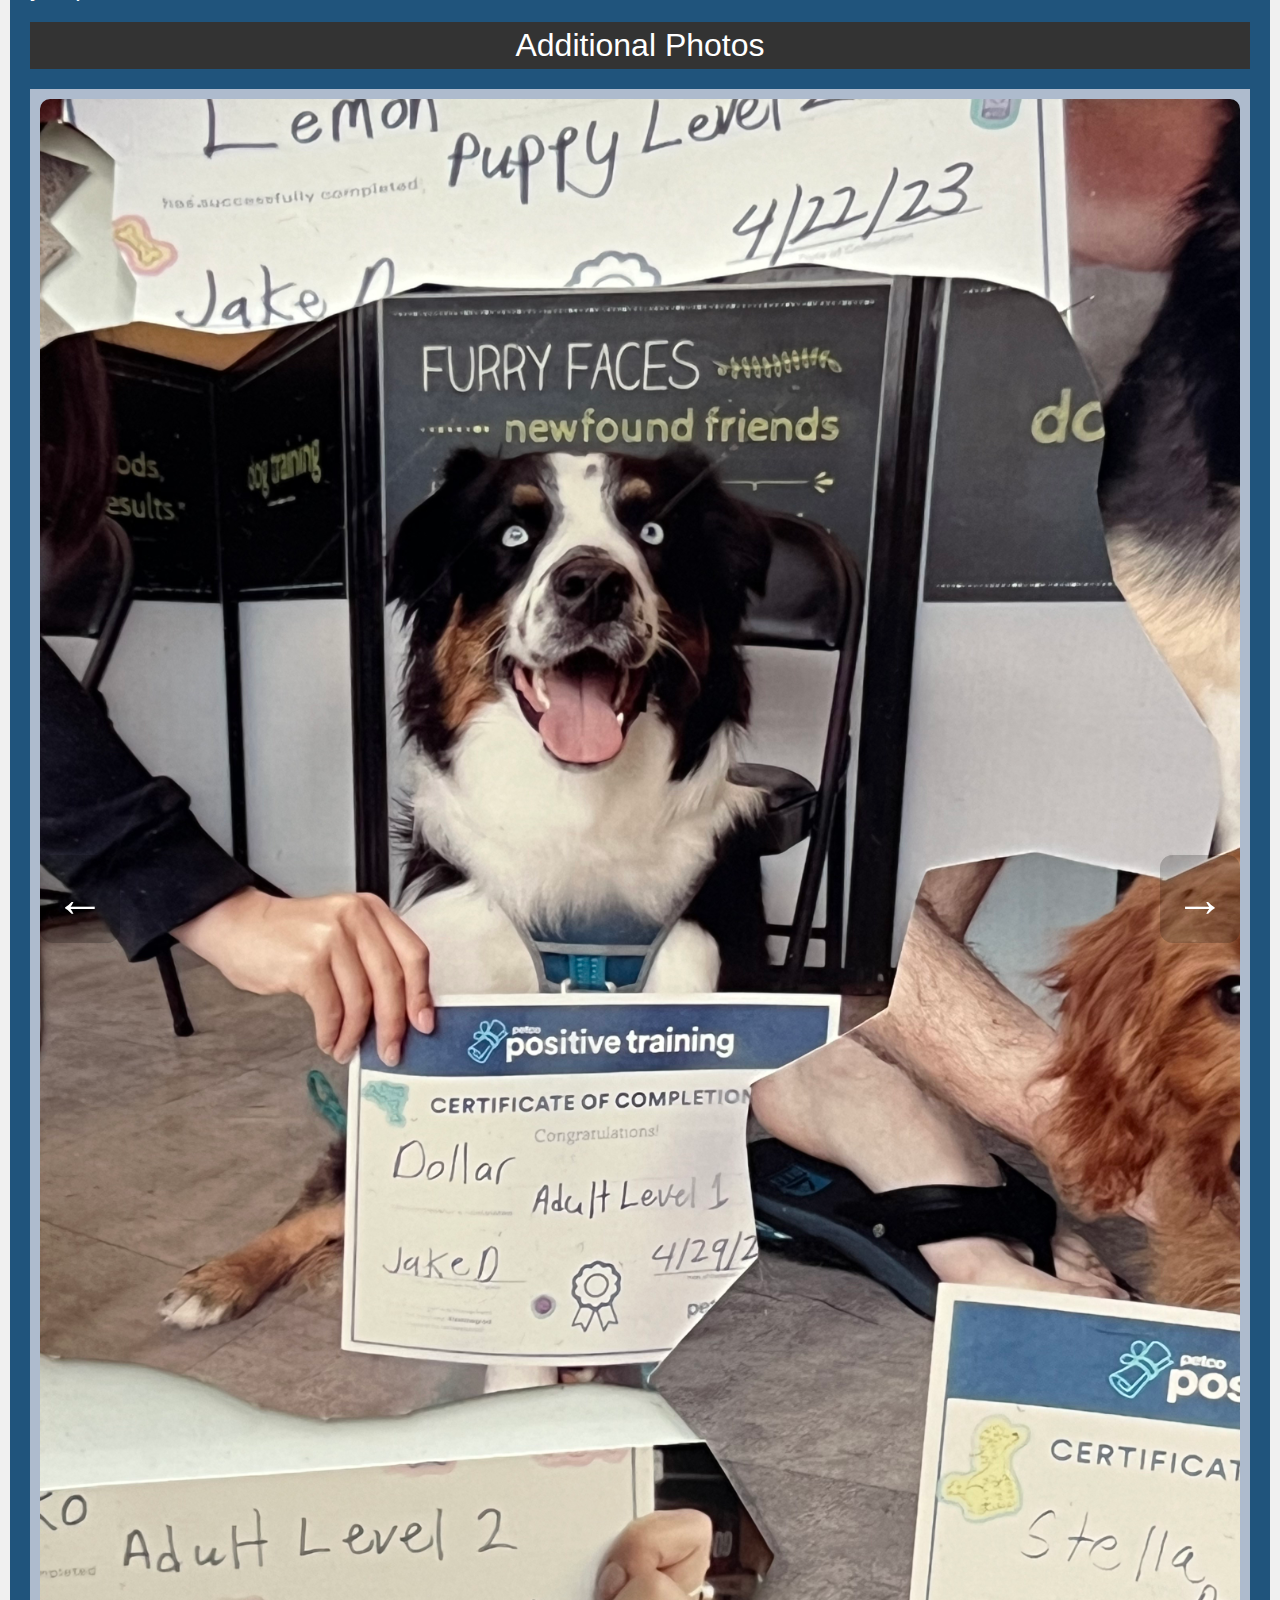
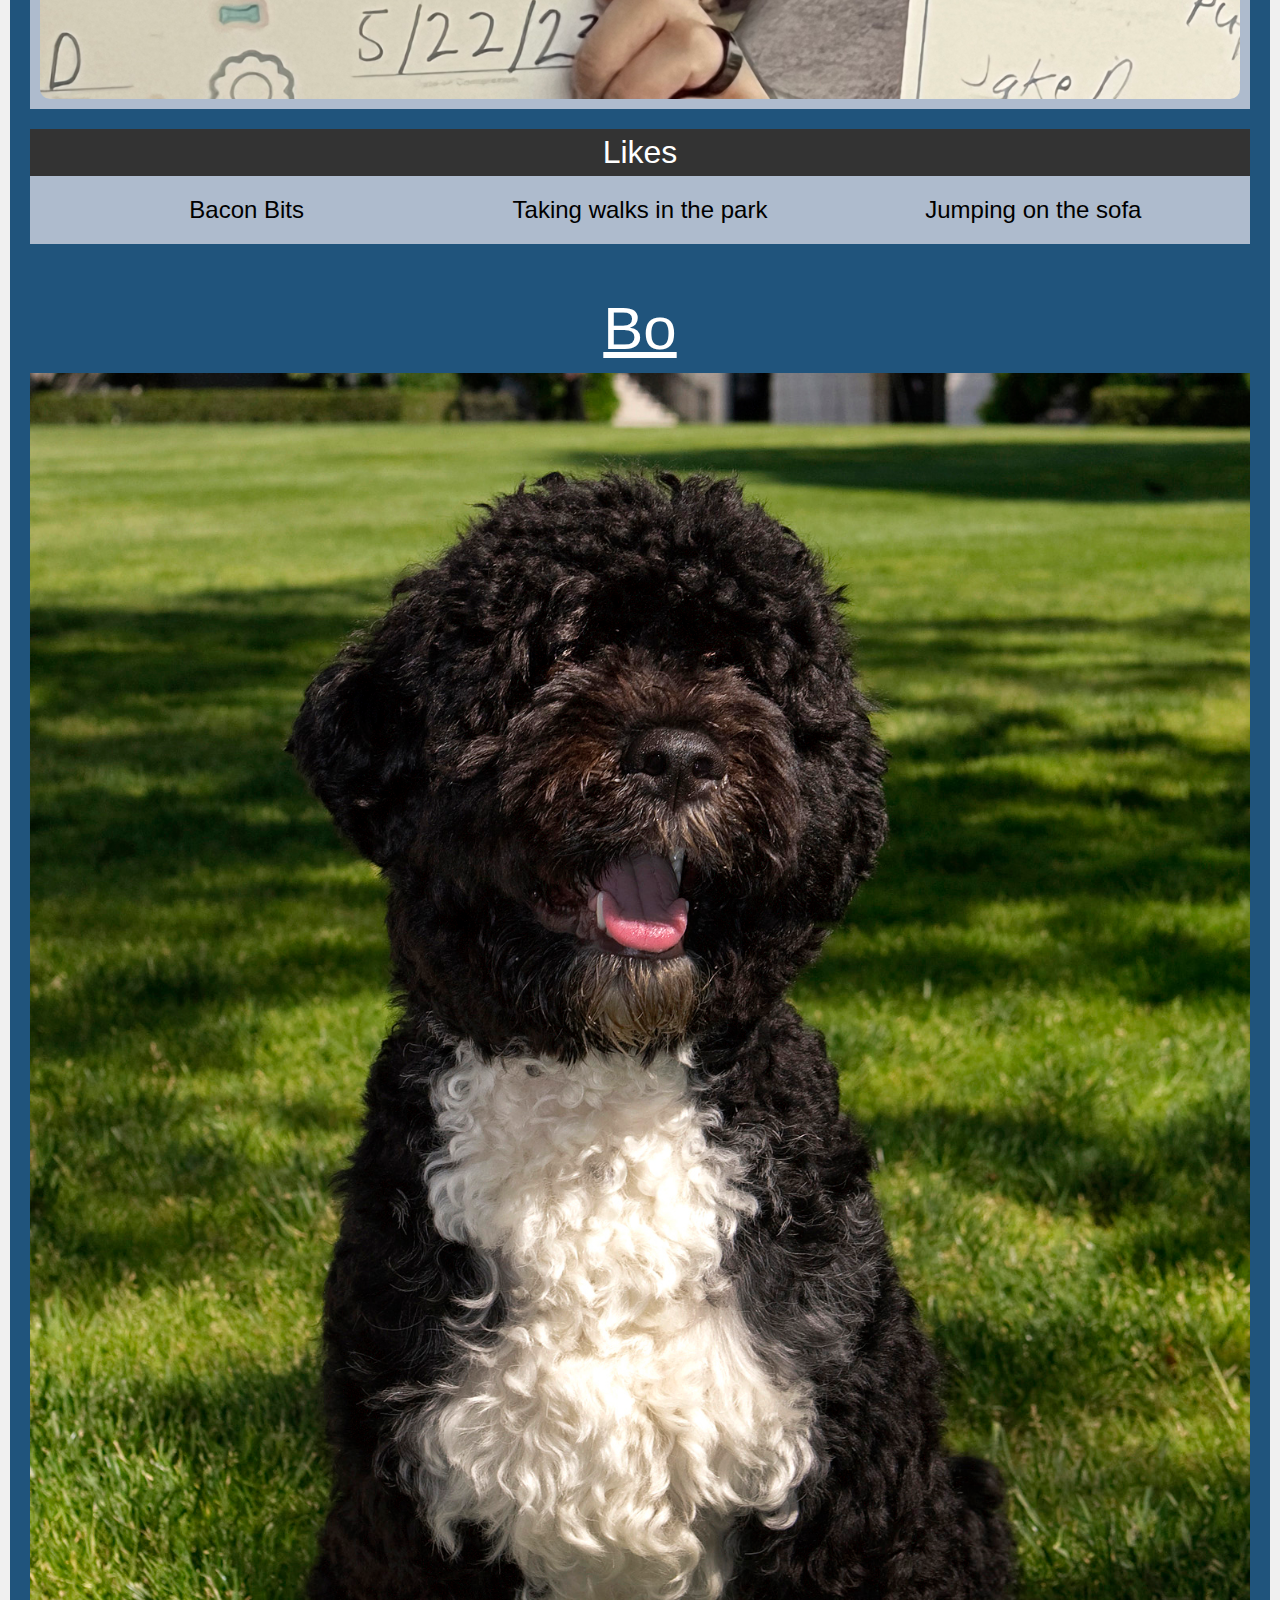
==== commit f2665076: "fixed the error i made with the previous fix" ====
--- a/index.html
+++ b/index.html
@@ -85,6 +85,7 @@
             <!-- Allison Lee -->
         </div>
         
+    </div>
         <div class="item-container">
             <h2>Jax</h2>
             <a href="Images/Jax.jpg" data-lightbox="models" data-title="A black and white kitten sitting down and wearing a yellow collar.">
@@ -136,6 +137,7 @@
                 <li class="like3">Attention</li>
             </ul>
         </div>
+    </div>
         <div class="item-container">
             <h2>Chunky Doll (Chonks)</h2>
             <a href="Images/chonks.jpg" data-lightbox="models" data-title="Furry white and dark brown ragdoll.">
@@ -182,6 +184,7 @@
                 </ul>
             </div>
             <!-- Syeda Shahriah -->
+        </div>
         <div class="item-container">
             <h2>Milktea</h2>
             <a href="Images/Main.JPG" data-lightbox="models" data-title="Milktea taking a nap">
@@ -234,6 +237,7 @@
                 </ul>
             </div>
             <!-- Olive Ren -->
+        </div>
         <div class="item-container">
             <h2>Dollar</h2>
             <a href="Images/Dollar1.jpeg" data-lightbox="models" data-title="Black, white and brown australian shepherd in a playpen looking up with a food bowl and towels on the side.">
@@ -287,6 +291,7 @@
             </ul>
         </div>
         <!-- Jing Li -->
+    </div>
          <div class="item-container">
             <h2>Bo</h2>
             <a href="Images/bo.jpg" data-lightbox="models" data-title="Black and white dog sitting on grass.">
@@ -386,6 +391,7 @@
             </ul>
         </div>
         <!-- Divya Shankar    -->
+    </div>
         <script src="lightbox-plus-jquery.js"></script>
     </main>
 </body>
